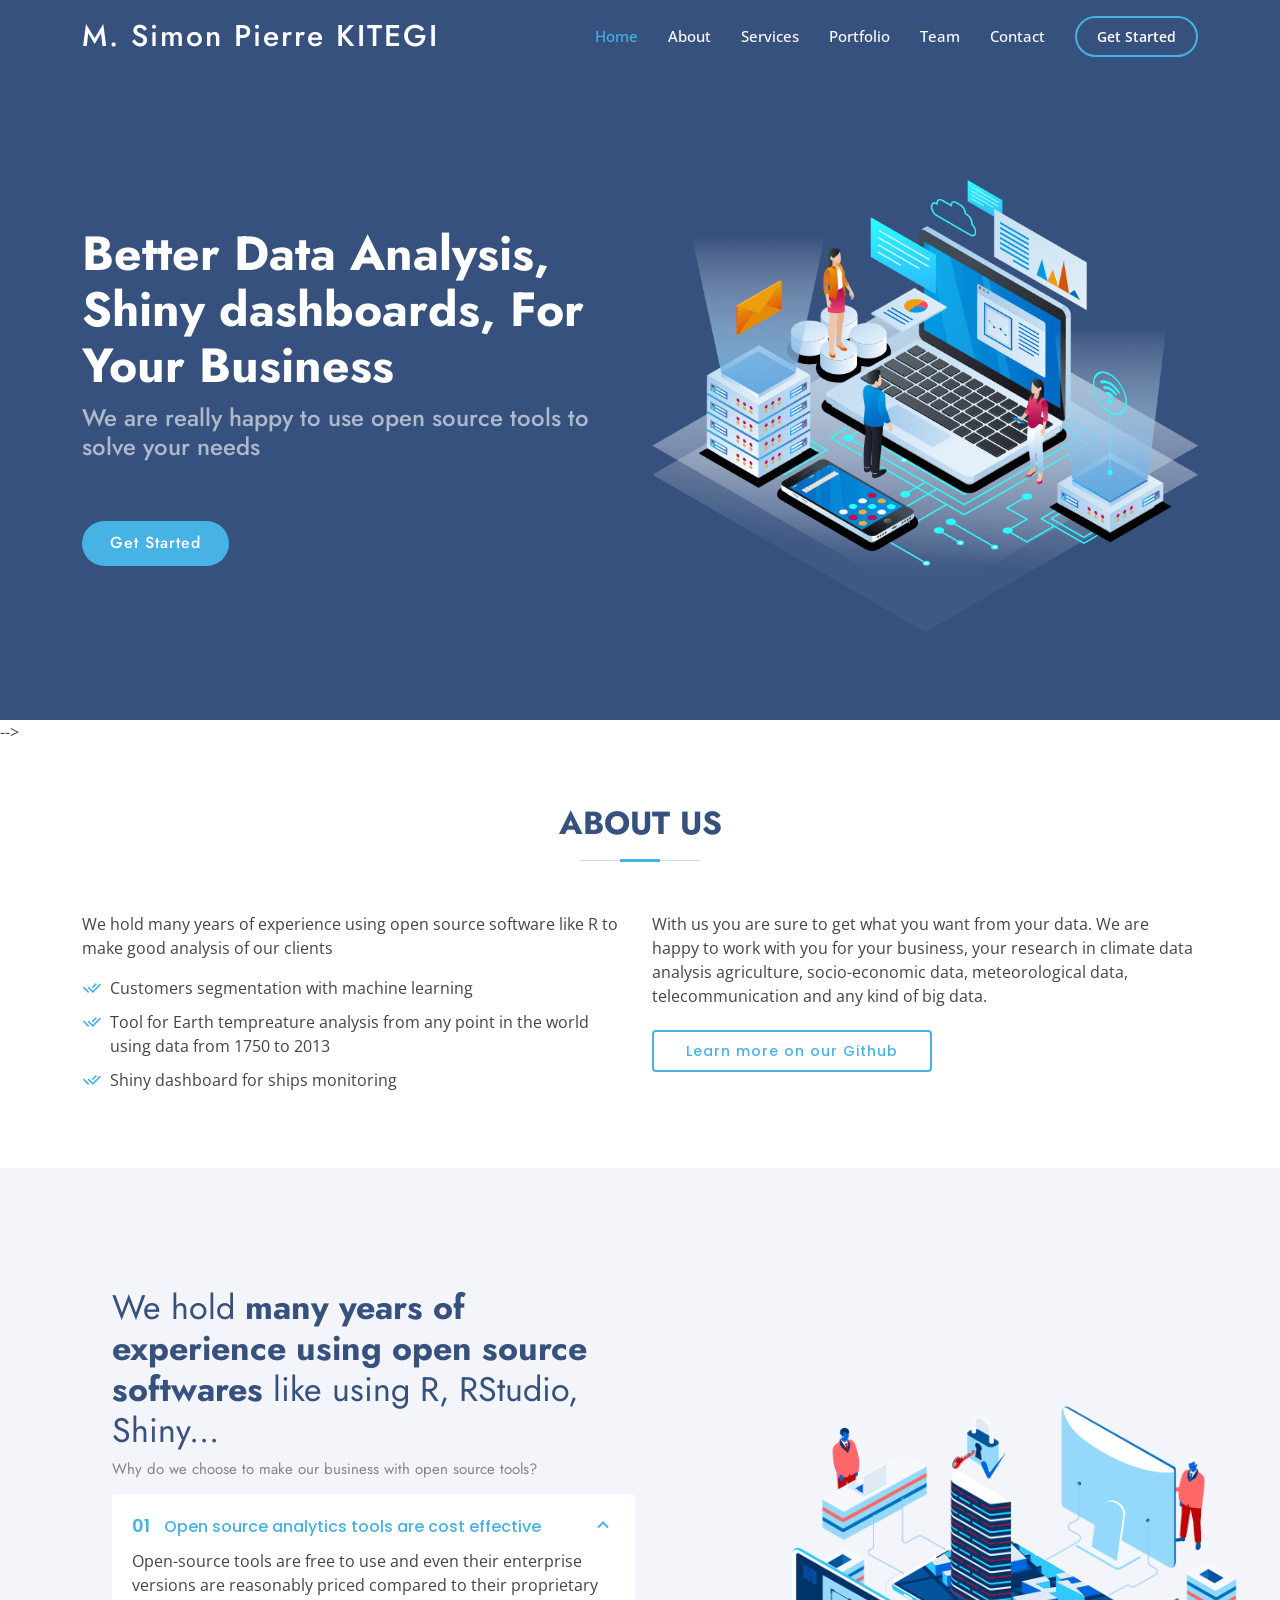
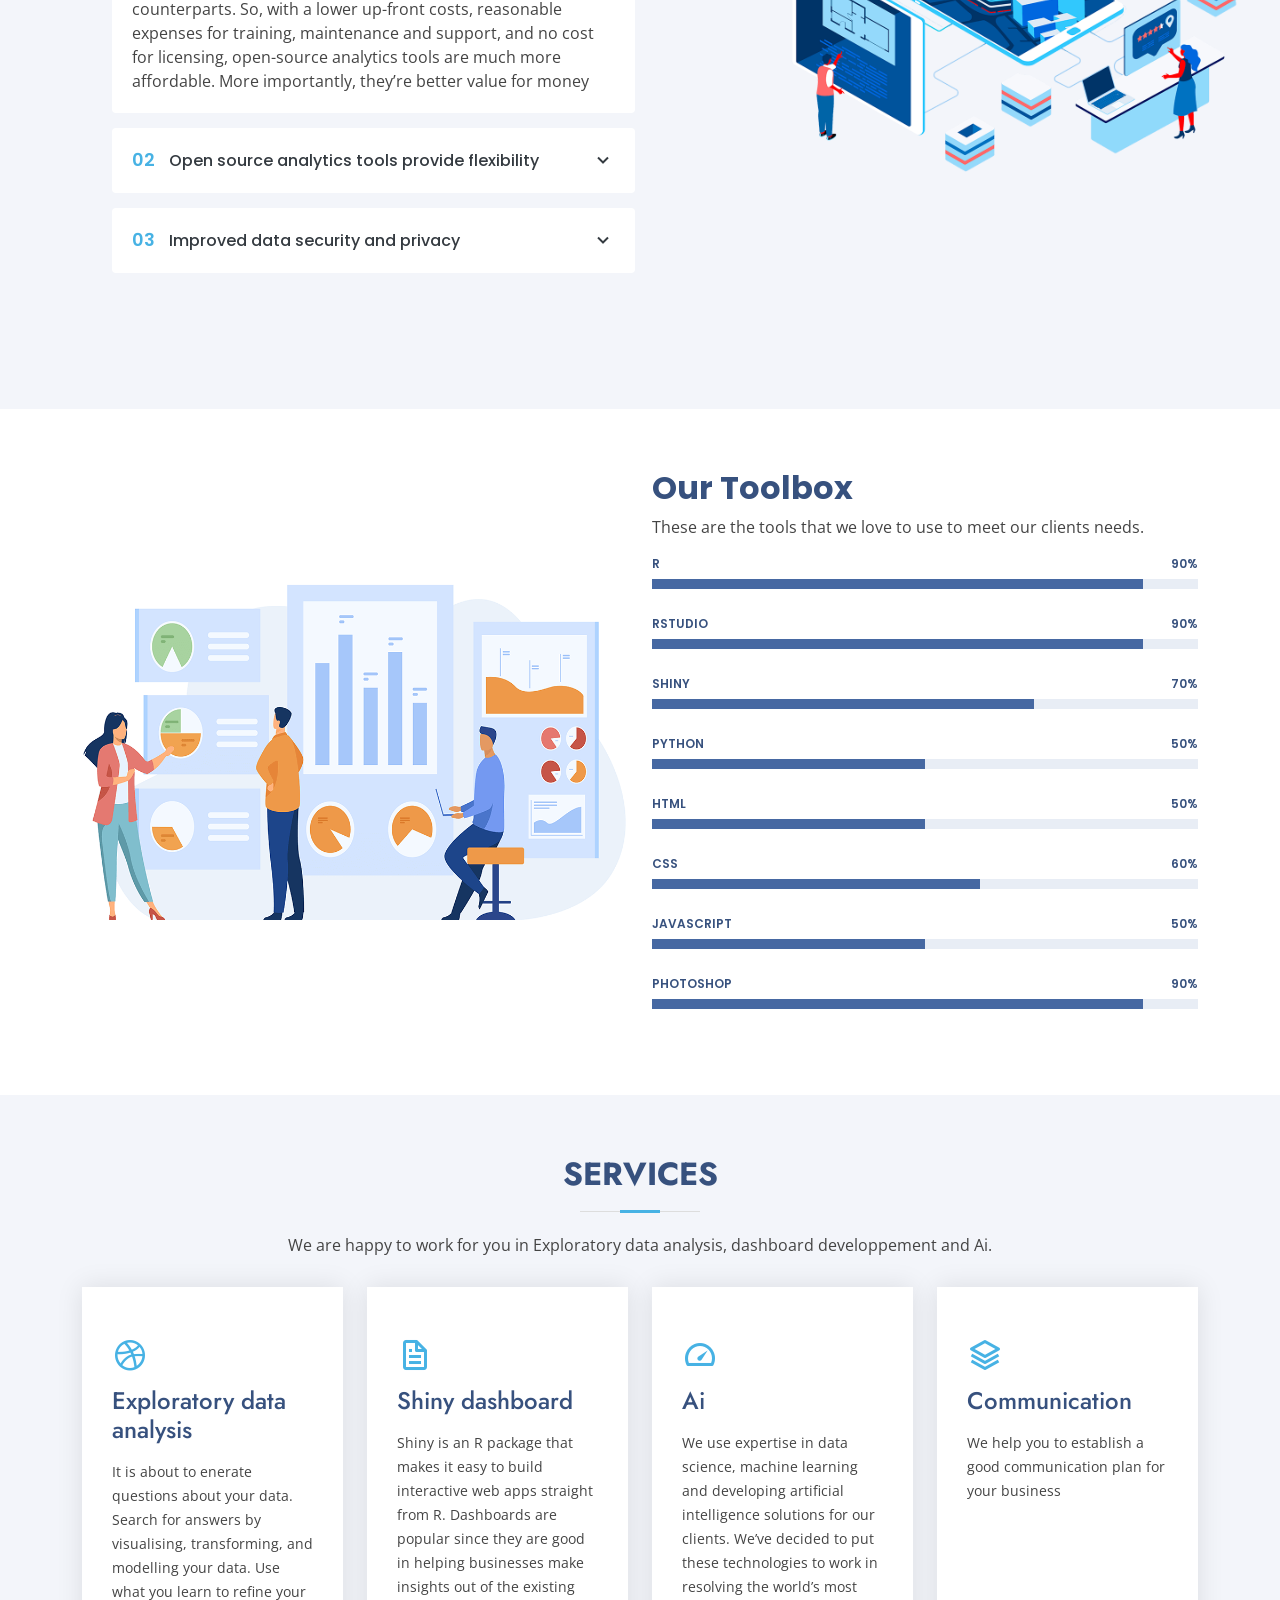
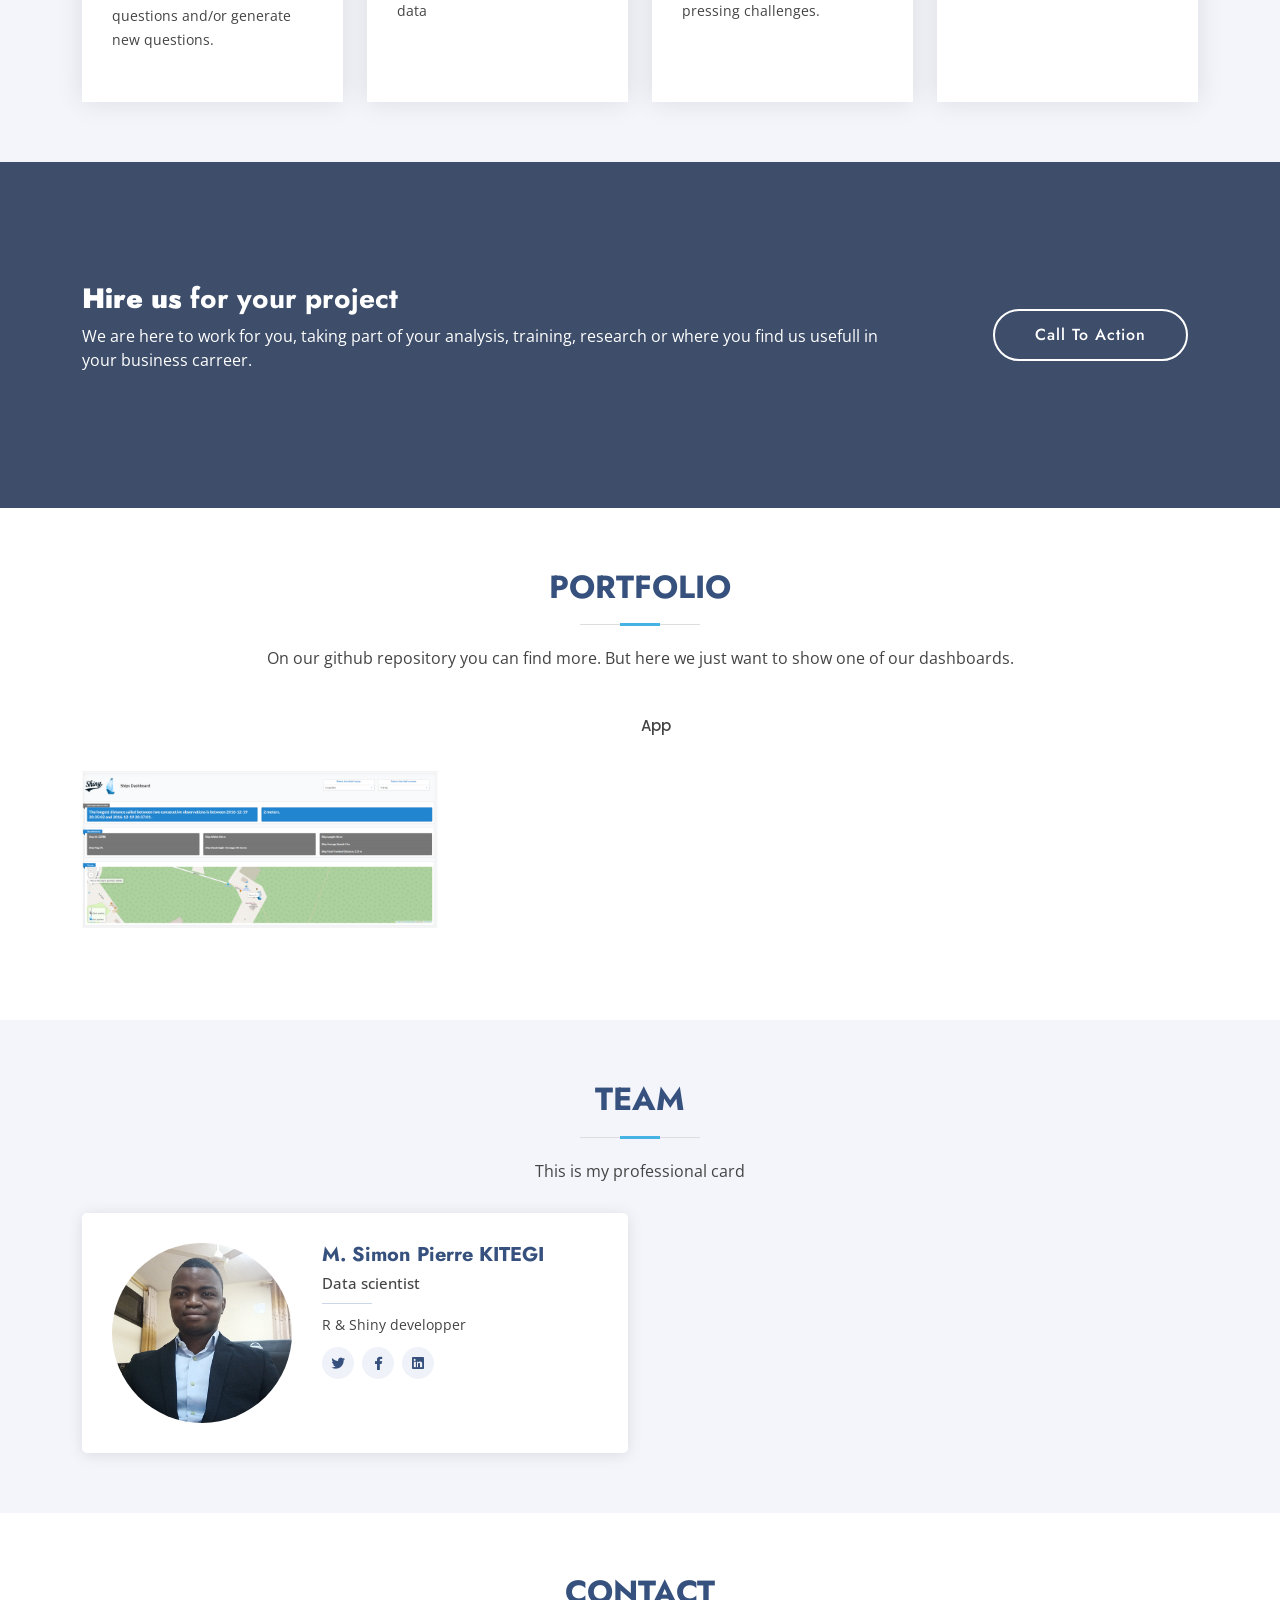
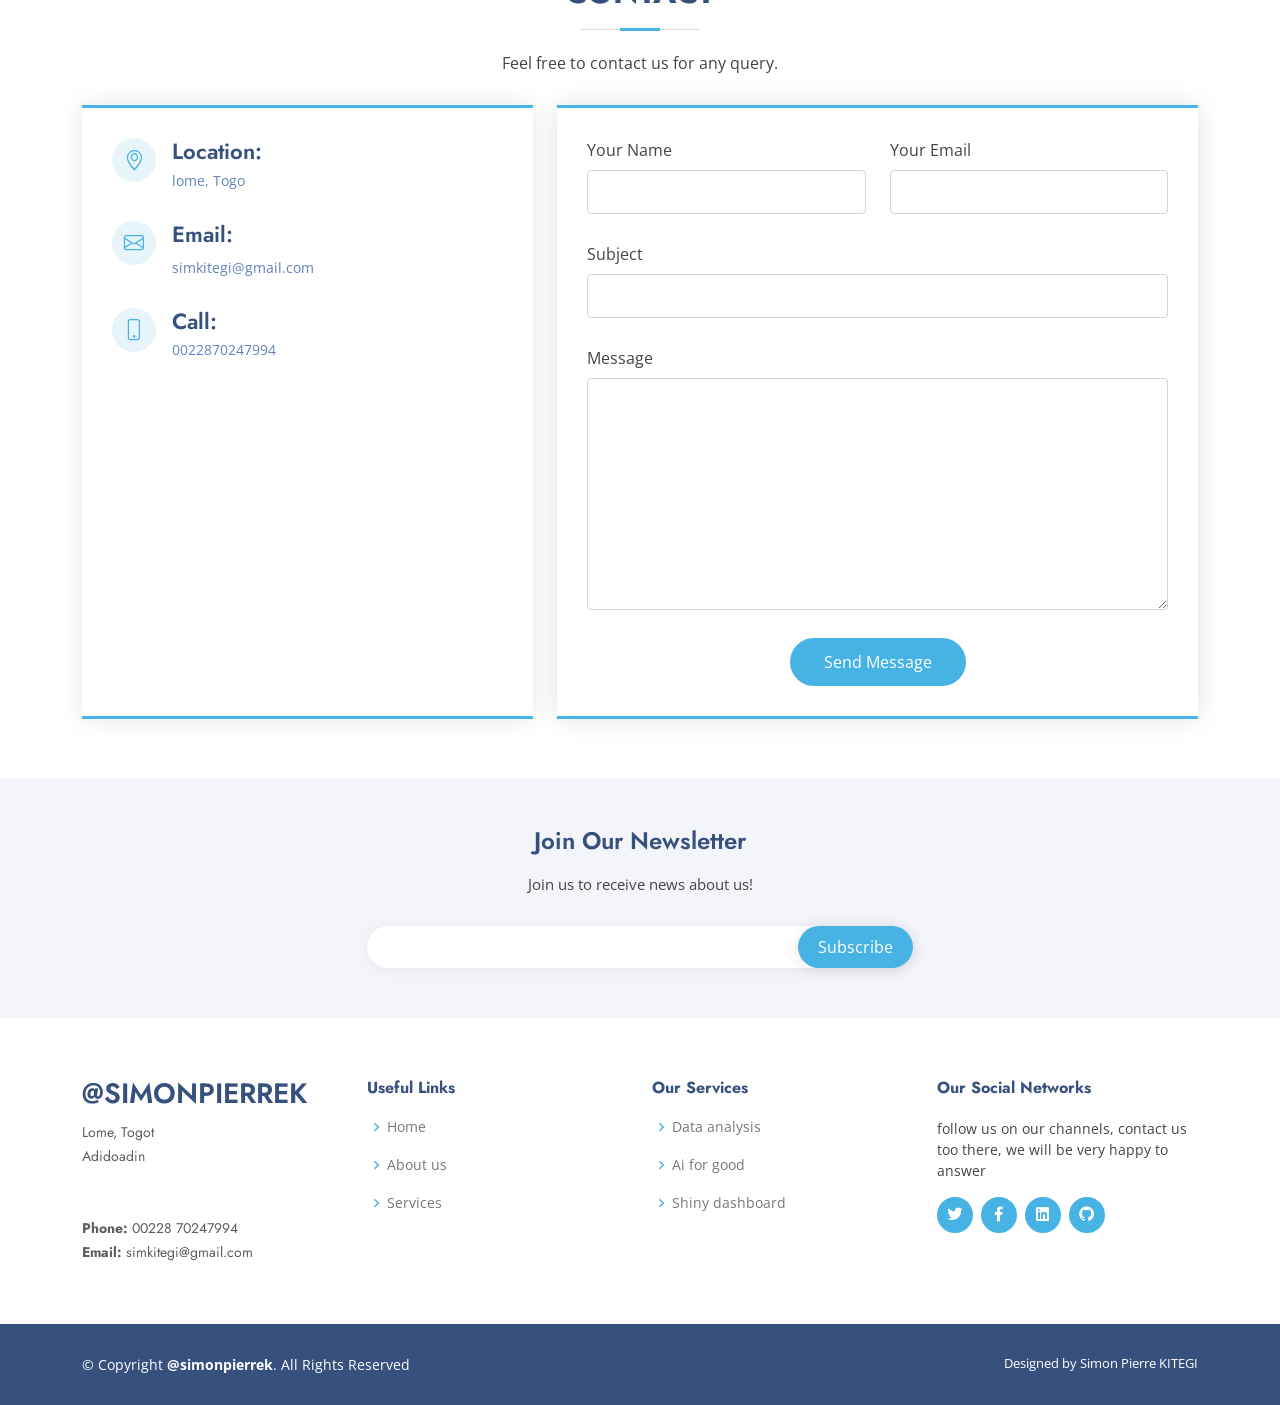
==== index.html @ c923387b "Update index.html" ====
<!DOCTYPE html>
<html lang="en">

<head>
  <meta charset="utf-8">
  <meta content="width=device-width, initial-scale=1.0" name="viewport">

  <title>@simonpierrek</title>
  <meta content="" name="description">
  <meta content="" name="keywords">

  <!-- Favicons -->
  <link href="https://www.google.com/url?sa=i&url=https%3A%2F%2Fcommons.wikimedia.org%2Fwiki%2FFile%3AR_logo.svg&psig=AOvVaw1Iugz6vOsjdqXBoEcLgkK2&ust=1613833823306000&source=images&cd=vfe&ved=0CAIQjRxqFwoTCOjAkdKd9u4CFQAAAAAdAAAAABAD" rel="icon">
  <link href="assets/img/apple-touch-icon.png" rel="apple-touch-icon">

  <!-- Google Fonts -->
  <link href="https://fonts.googleapis.com/css?family=Open+Sans:300,300i,400,400i,600,600i,700,700i|Jost:300,300i,400,400i,500,500i,600,600i,700,700i|Poppins:300,300i,400,400i,500,500i,600,600i,700,700i" rel="stylesheet">

  <!-- Vendor CSS Files -->
  <link href="assets/vendor/aos/aos.css" rel="stylesheet">
  <link href="assets/vendor/bootstrap/css/bootstrap.min.css" rel="stylesheet">
  <link href="assets/vendor/bootstrap-icons/bootstrap-icons.css" rel="stylesheet">
  <link href="assets/vendor/boxicons/css/boxicons.min.css" rel="stylesheet">
  <link href="assets/vendor/glightbox/css/glightbox.min.css" rel="stylesheet">
  <link href="assets/vendor/remixicon/remixicon.css" rel="stylesheet">
  <link href="assets/vendor/swiper/swiper-bundle.min.css" rel="stylesheet">

  <!-- Template Main CSS File -->
  <link href="assets/css/style.css" rel="stylesheet">

  <!-- =======================================================
  * Template Name: Arsha - v4.0.1
  * Template URL: https://bootstrapmade.com/arsha-free-bootstrap-html-template-corporate/
  * Author: BootstrapMade.com
  * License: https://bootstrapmade.com/license/
  ======================================================== -->
</head>

<body>

  <!-- ======= Header ======= -->
  <header id="header" class="fixed-top ">
    <div class="container d-flex align-items-center">

      <h1 class="logo me-auto"><a href="index.html">M. Simon Pierre KITEGI</a></h1>
      <!-- Uncomment below if you prefer to use an image logo -->
      <!-- <a href="index.html" class="logo me-auto"><img src="assets/img/logo.png" alt="" class="img-fluid"></a>-->

      <nav id="navbar" class="navbar">
        <ul>
          <li><a class="nav-link scrollto active" href="#hero">Home</a></li>
          <li><a class="nav-link scrollto" href="#about">About</a></li>
          <li><a class="nav-link scrollto" href="#services">Services</a></li>
          <li><a class="nav-link   scrollto" href="#portfolio">Portfolio</a></li>
          <li><a class="nav-link scrollto" href="#team">Team</a></li>
         <!-- <li class="dropdown"><a href="#"><span>Drop Down</span> <i class="bi bi-chevron-down"></i></a>
            <ul>
              <li><a href="#">Drop Down 1</a></li>
              <li class="dropdown"><a href="#"><span>Deep Drop Down</span> <i class="bi bi-chevron-right"></i></a>
                <ul>
                  <li><a href="#">Deep Drop Down 1</a></li>
                  <li><a href="#">Deep Drop Down 2</a></li>
                  <li><a href="#">Deep Drop Down 3</a></li>
                  <li><a href="#">Deep Drop Down 4</a></li>
                  <li><a href="#">Deep Drop Down 5</a></li>
                </ul>
              </li>
              <li><a href="#">Drop Down 2</a></li>
              <li><a href="#">Drop Down 3</a></li>
              <li><a href="#">Drop Down 4</a></li>
            </ul>
          </li> -->
          <li><a class="nav-link scrollto" href="#contact">Contact</a></li>
          <li><a class="getstarted scrollto" href="#about">Get Started</a></li>
        </ul>
        <i class="bi bi-list mobile-nav-toggle"></i>
      </nav><!-- .navbar -->

    </div>
  </header><!-- End Header -->

  <!-- ======= Hero Section ======= -->
  <section id="hero" class="d-flex align-items-center">

    <div class="container">
      <div class="row">
        <div class="col-lg-6 d-flex flex-column justify-content-center pt-4 pt-lg-0 order-2 order-lg-1" data-aos="fade-up" data-aos-delay="200">
          <h1>Better Data Analysis, Shiny dashboards, For Your Business</h1>
          <h2>We are really happy to use open source tools to solve your needs</h2>
          <div class="d-flex justify-content-center justify-content-lg-start">
            <a href="#about" class="btn-get-started scrollto">Get Started</a>
          </div>
        </div>
        <div class="col-lg-6 order-1 order-lg-2 hero-img" data-aos="zoom-in" data-aos-delay="200">
          <img src="assets/img/hero-img.png" class="img-fluid animated" alt="">
        </div>
      </div>
    </div>

  </section><!-- End Hero -->

  <main id="main">

    <!-- ======= Cliens Section ======= -->
    <!--
    <section id="cliens" class="cliens section-bg">
      <div class="container">

        <div class="row" data-aos="zoom-in">

          <div class="col-lg-2 col-md-4 col-6 d-flex align-items-center justify-content-center">
            <img src="assets/img/clients/client-1.png" class="img-fluid" alt="">
          </div>

          <div class="col-lg-2 col-md-4 col-6 d-flex align-items-center justify-content-center">
            <img src="assets/img/clients/client-2.png" class="img-fluid" alt="">
          </div>

          <div class="col-lg-2 col-md-4 col-6 d-flex align-items-center justify-content-center">
            <img src="assets/img/clients/client-3.png" class="img-fluid" alt="">
          </div>

          <div class="col-lg-2 col-md-4 col-6 d-flex align-items-center justify-content-center">
            <img src="assets/img/clients/client-4.png" class="img-fluid" alt="">
          </div>

          <div class="col-lg-2 col-md-4 col-6 d-flex align-items-center justify-content-center">
            <img src="assets/img/clients/client-5.png" class="img-fluid" alt="">
          </div>

          <div class="col-lg-2 col-md-4 col-6 d-flex align-items-center justify-content-center">
            <img src="assets/img/clients/client-6.png" class="img-fluid" alt="">
          </div>

        </div>

      </div>
    </section> End Cliens Section -->
  -->
    <!-- ======= About Us Section ======= -->
    <section id="about" class="about">
      <div class="container" data-aos="fade-up">

        <div class="section-title">
          <h2>About Us</h2>
        </div>

        <div class="row content">
          <div class="col-lg-6">
            <p>
              We hold many years of experience using open source software like R to make good analysis of our clients
            </p>
            <ul>
              <li><i class="ri-check-double-line"></i> Customers segmentation with machine learning</li>
              <li><i class="ri-check-double-line"></i> Tool for Earth tempreature analysis from any point in the world using data from 1750 to 2013</li>
              <li><i class="ri-check-double-line"></i> Shiny dashboard for ships monitoring</li>
            </ul>
          </div>
          <div class="col-lg-6 pt-4 pt-lg-0">
            <p>
              With us you are sure to get what you want from your data. We are happy to work with you for your business, your research in climate data analysis
              agriculture, socio-economic data, meteorological data, telecommunication and any kind of big data.
            </p>
            <a href="ri-github-box-fill" class="btn-learn-more">Learn more on our Github</a>
          </div>
        </div>

      </div>
    </section><!-- End About Us Section -->

    <!-- ======= Why Us Section ======= -->
    <section id="why-us" class="why-us section-bg">
      <div class="container-fluid" data-aos="fade-up">

        <div class="row">

          <div class="col-lg-7 d-flex flex-column justify-content-center align-items-stretch  order-2 order-lg-1">

            <div class="content">
              <h3>We hold  <strong>many years of experience using open source softwares</strong> like using R, RStudio, Shiny... <h3>
              <p>
                Why do we choose to make our business with open source tools? 
              </p>
            </div>

            <div class="accordion-list">
              <ul>
                <li>
                  <a data-bs-toggle="collapse" class="collapse" data-bs-target="#accordion-list-1"><span>01</span> Open source analytics tools are cost effective <i class="bx bx-chevron-down icon-show"></i><i class="bx bx-chevron-up icon-close"></i></a>
                  <div id="accordion-list-1" class="collapse show" data-bs-parent=".accordion-list">
                    <p>
                      Open-source tools are free to use and even their enterprise versions are reasonably priced compared to their proprietary counterparts. So, with a lower up-front costs, reasonable expenses for training, maintenance and support, and no cost for licensing, open-source analytics tools are much more affordable.
                      More importantly, they’re better value for money
                    </p>
                  </div>
                </li>

                <li>
                  <a data-bs-toggle="collapse" data-bs-target="#accordion-list-2" class="collapsed"><span>02</span> Open source analytics tools provide flexibility <i class="bx bx-chevron-down icon-show"></i><i class="bx bx-chevron-up icon-close"></i></a>
                  <div id="accordion-list-2" class="collapse" data-bs-parent=".accordion-list">
                    <p>
                      With open-source software, you get complete flexibility: from the way you use your tools, how you combine to build your stack, and even how you use your data.
                      If your requirements change – which, let’s face it, they probably will – you can make the necessary changes without paying extra for customized solutions.
                    </p>
                  </div>
                </li>

                <li>
                  <a data-bs-toggle="collapse" data-bs-target="#accordion-list-3" class="collapsed"><span>03</span> Improved data security and privacy <i class="bx bx-chevron-down icon-show"></i><i class="bx bx-chevron-up icon-close"></i></a>
                  <div id="accordion-list-3" class="collapse" data-bs-parent=".accordion-list">
                    <p>
                      Privacy has become a talking point in many data-related discussions of late. This is thanks, in part, to data protection laws such as the GDPR and CCPA coming into force. High-profile data leaks have also kept the issue high on the agenda.
                      An open-source stack analytics running inside your cloud or on-prem environment gives complete control of your data. This lets you decide which data is to be used when, and how. It lets you dictate how third parties can access and use your data, if at all
                    </p>
                  </div>
                </li>

              </ul>
            </div>

          </div>

          <div class="col-lg-5 align-items-stretch order-1 order-lg-2 img" style='background-image: url("assets/img/why-us.png");' data-aos="zoom-in" data-aos-delay="150">&nbsp;</div>
        </div>

      </div>
    </section><!-- End Why Us Section -->

    <!-- ======= Skills Section ======= -->
    <section id="skills" class="skills">
      <div class="container" data-aos="fade-up">

        <div class="row">
          <div class="col-lg-6 d-flex align-items-center" data-aos="fade-right" data-aos-delay="100">
            <img src="assets/img/skills.png" class="img-fluid" alt="">
          </div>
          <div class="col-lg-6 pt-4 pt-lg-0 content" data-aos="fade-left" data-aos-delay="100">
            <h3>Our Toolbox</h3>
            <p class="font-italic">
              These are the tools that we love to use to meet our clients needs.
            </p>

            <div class="skills-content">
              <div class="progress">
                <span class="skill">R<i class="val">90%</i></span>
                <div class="progress-bar-wrap">
                  <div class="progress-bar" role="progressbar" aria-valuenow="90" aria-valuemin="0" aria-valuemax="100"></div>
                </div>

              </div>
              <div class="progress">
                <span class="skill">RStudio <i class="val">90%</i></span>
                <div class="progress-bar-wrap">
                  <div class="progress-bar" role="progressbar" aria-valuenow="90" aria-valuemin="0" aria-valuemax="100"></div>
                </div>
              </div>

              <div class="progress">
                <span class="skill">Shiny <i class="val">70%</i></span>
                <div class="progress-bar-wrap">
                  <div class="progress-bar" role="progressbar" aria-valuenow="70" aria-valuemin="0" aria-valuemax="100"></div>
                </div>
              </div>

              <div class="progress">
                <span class="skill">Python <i class="val">50%</i></span>
                <div class="progress-bar-wrap">
                  <div class="progress-bar" role="progressbar" aria-valuenow="50" aria-valuemin="0" aria-valuemax="100"></div>
                </div>

              </div>
              <div class="progress">
                <span class="skill">HTML <i class="val">50%</i></span>
                <div class="progress-bar-wrap">
                  <div class="progress-bar" role="progressbar" aria-valuenow="50" aria-valuemin="0" aria-valuemax="100"></div>
                </div>
              </div>

              <div class="progress">
                <span class="skill">CSS <i class="val">60%</i></span>
                <div class="progress-bar-wrap">
                  <div class="progress-bar" role="progressbar" aria-valuenow="60" aria-valuemin="0" aria-valuemax="100"></div>
                </div>
              </div>

              <div class="progress">
                <span class="skill">JavaScript <i class="val">50%</i></span>
                <div class="progress-bar-wrap">
                  <div class="progress-bar" role="progressbar" aria-valuenow="50" aria-valuemin="0" aria-valuemax="100"></div>
                </div>
              </div>

              <div class="progress">
                <span class="skill">Photoshop <i class="val">90%</i></span>
                <div class="progress-bar-wrap">
                  <div class="progress-bar" role="progressbar" aria-valuenow="90" aria-valuemin="0" aria-valuemax="100"></div>
                </div>
              </div>

            </div>

          </div>
        </div>

      </div>
    </section><!-- End Skills Section -->

    <!-- ======= Services Section ======= -->
    <section id="services" class="services section-bg">
      <div class="container" data-aos="fade-up">

        <div class="section-title">
          <h2>Services</h2>
          <p>We are happy to work for you in Exploratory data analysis, dashboard developpement and Ai.</p>
        </div>

        <div class="row">
          <div class="col-xl-3 col-md-6 d-flex align-items-stretch" data-aos="zoom-in" data-aos-delay="100">
            <div class="icon-box">
              <div class="icon"><i class="bx bxl-dribbble"></i></div>
              <h4><a href="">Exploratory data analysis</a></h4>
              <p>It is about to enerate questions about your data. Search for answers by visualising, transforming, and modelling your data.
                Use what you learn to refine your questions and/or generate new questions.</p>
            </div>
          </div>

          <div class="col-xl-3 col-md-6 d-flex align-items-stretch mt-4 mt-md-0" data-aos="zoom-in" data-aos-delay="200">
            <div class="icon-box">
              <div class="icon"><i class="bx bx-file"></i></div>
              <h4><a href="">Shiny dashboard</a></h4>
              <p>Shiny is an R package that makes it easy to build interactive web apps straight from R.
                 Dashboards are popular since they are good in helping businesses make insights out of the existing data</p>
            </div>
          </div>

          <div class="col-xl-3 col-md-6 d-flex align-items-stretch mt-4 mt-xl-0" data-aos="zoom-in" data-aos-delay="300">
            <div class="icon-box">
              <div class="icon"><i class="bx bx-tachometer"></i></div>
              <h4><a href="">Ai </a></h4>
              <p>We use expertise in data science, machine learning and developing artificial intelligence solutions for our clients. 
                We’ve decided to put these technologies to work in resolving the world’s most pressing challenges.</p>
            </div>
          </div>

          <div class="col-xl-3 col-md-6 d-flex align-items-stretch mt-4 mt-xl-0" data-aos="zoom-in" data-aos-delay="400">
            <div class="icon-box">
              <div class="icon"><i class="bx bx-layer"></i></div>
              <h4><a href="">Communication</a></h4>
              <p>We help you to establish a good communication plan for your business</p>
            </div>
          </div>

        </div>

      </div>
    </section><!-- End Services Section -->

    <!-- ======= Cta Section ======= -->
    <section id="cta" class="cta">
      <div class="container" data-aos="zoom-in">

        <div class="row">
          <div class="col-lg-9 text-center text-lg-start">
            <h3><strong>Hire us</strong> for your project</h3>
            <p> We are here to work for you, taking part of your analysis, training, research or where you find us usefull in your business carreer.</p>
          </div>
          <div class="col-lg-3 cta-btn-container text-center">
            <a class="cta-btn align-middle" href="#">Call To Action</a>
          </div>
        </div>

      </div>
    </section><!-- End Cta Section -->

    <!-- ======= Portfolio Section ======= -->
    <section id="portfolio" class="portfolio">
      <div class="container" data-aos="fade-up">

        <div class="section-title">
          <h2>Portfolio</h2>
          <p> On our github repository you can find more. But here we just want to show one of our dashboards.</p>
        </div>

        <ul id="portfolio-flters" class="d-flex justify-content-center" data-aos="fade-up" data-aos-delay="100">
          <li data-filter=".filter-app">App</li>
          
        </ul>

        <div class="row portfolio-container" data-aos="fade-up" data-aos-delay="200">

          <div class="col-lg-4 col-md-6 portfolio-item filter-app">
            <div class="portfolio-img"><img src="assets/img/portfolio/portfolio-1.jpg" class="img-fluid" alt=""></div>
            <div class="portfolio-info">
              <h4>App 1</h4>
              <p>App</p>
              <a href="assets/img/portfolio/portfolio-1.jpg" data-gallery="portfolioGallery" class="portfolio-lightbox preview-link" title="App 1"><i class="bx bx-plus"></i></a>
              <a href="https://simonpierre.shinyapps.io/ships-shiny-semantic/?_ga=2.260139661.1447245249.1610740159-896222859.1603716624" class="details-link" title="More Details"><i class="bx bx-link"></i></a>
            </div>
          </div>
          <!--
          <div class="col-lg-4 col-md-6 portfolio-item filter-web">
            <div class="portfolio-img"><img src="assets/img/portfolio/portfolio-2.jpg" class="img-fluid" alt=""></div>
            <div class="portfolio-info">
              <h4>Web 3</h4>
              <p>Web</p>
              <a href="assets/img/portfolio/portfolio-2.jpg" data-gallery="portfolioGallery" class="portfolio-lightbox preview-link" title="Web 3"><i class="bx bx-plus"></i></a>
              <a href="portfolio-details.html" class="details-link" title="More Details"><i class="bx bx-link"></i></a>
            </div>
          </div>

          <div class="col-lg-4 col-md-6 portfolio-item filter-app">
            <div class="portfolio-img"><img src="assets/img/portfolio/portfolio-3.jpg" class="img-fluid" alt=""></div>
            <div class="portfolio-info">
              <h4>App 2</h4>
              <p>App</p>
              <a href="assets/img/portfolio/portfolio-3.jpg" data-gallery="portfolioGallery" class="portfolio-lightbox preview-link" title="App 2"><i class="bx bx-plus"></i></a>
              <a href="portfolio-details.html" class="details-link" title="More Details"><i class="bx bx-link"></i></a>
            </div>
          </div> 

          <div class="col-lg-4 col-md-6 portfolio-item filter-card">
            <div class="portfolio-img"><img src="assets/img/portfolio/portfolio-4.jpg" class="img-fluid" alt=""></div>
            <div class="portfolio-info">
              <h4>Card 2</h4>
              <p>Card</p>
              <a href="assets/img/portfolio/portfolio-4.jpg" data-gallery="portfolioGallery" class="portfolio-lightbox preview-link" title="Card 2"><i class="bx bx-plus"></i></a>
              <a href="portfolio-details.html" class="details-link" title="More Details"><i class="bx bx-link"></i></a>
            </div>
          </div>

          <div class="col-lg-4 col-md-6 portfolio-item filter-web">
            <div class="portfolio-img"><img src="assets/img/portfolio/portfolio-5.jpg" class="img-fluid" alt=""></div>
            <div class="portfolio-info">
              <h4>Web 2</h4>
              <p>Web</p>
              <a href="assets/img/portfolio/portfolio-5.jpg" data-gallery="portfolioGallery" class="portfolio-lightbox preview-link" title="Web 2"><i class="bx bx-plus"></i></a>
              <a href="portfolio-details.html" class="details-link" title="More Details"><i class="bx bx-link"></i></a>
            </div>
          </div>

          <div class="col-lg-4 col-md-6 portfolio-item filter-app">
            <div class="portfolio-img"><img src="assets/img/portfolio/portfolio-6.jpg" class="img-fluid" alt=""></div>
            <div class="portfolio-info">
              <h4>App 3</h4>
              <p>App</p>
              <a href="assets/img/portfolio/portfolio-6.jpg" data-gallery="portfolioGallery" class="portfolio-lightbox preview-link" title="App 3"><i class="bx bx-plus"></i></a>
              <a href="portfolio-details.html" class="details-link" title="More Details"><i class="bx bx-link"></i></a>
            </div>
          </div> 

          <div class="col-lg-4 col-md-6 portfolio-item filter-card">
            <div class="portfolio-img"><img src="assets/img/portfolio/portfolio-7.jpg" class="img-fluid" alt=""></div>
            <div class="portfolio-info">
              <h4>Card 1</h4>
              <p>Card</p>
              <a href="assets/img/portfolio/portfolio-7.jpg" data-gallery="portfolioGallery" class="portfolio-lightbox preview-link" title="Card 1"><i class="bx bx-plus"></i></a>
              <a href="portfolio-details.html" class="details-link" title="More Details"><i class="bx bx-link"></i></a>
            </div>
          </div>

          <div class="col-lg-4 col-md-6 portfolio-item filter-card">
            <div class="portfolio-img"><img src="assets/img/portfolio/portfolio-8.jpg" class="img-fluid" alt=""></div>
            <div class="portfolio-info">
              <h4>Card 3</h4>
              <p>Card</p>
              <a href="assets/img/portfolio/portfolio-8.jpg" data-gallery="portfolioGallery" class="portfolio-lightbox preview-link" title="Card 3"><i class="bx bx-plus"></i></a>
              <a href="portfolio-details.html" class="details-link" title="More Details"><i class="bx bx-link"></i></a>
            </div>
          </div>

          <div class="col-lg-4 col-md-6 portfolio-item filter-web">
            <div class="portfolio-img"><img src="assets/img/portfolio/portfolio-9.jpg" class="img-fluid" alt=""></div>
            <div class="portfolio-info">
              <h4>Web 3</h4>
              <p>Web</p>
              <a href="assets/img/portfolio/portfolio-9.jpg" data-gallery="portfolioGallery" class="portfolio-lightbox preview-link" title="Web 3"><i class="bx bx-plus"></i></a>
              <a href="portfolio-details.html" class="details-link" title="More Details"><i class="bx bx-link"></i></a>
            </div>
          </div>

        </div> -->

      </div> 
    </section><!-- End Portfolio Section -->

    <!-- ======= Team Section ======= -->
    <section id="team" class="team section-bg">
      <div class="container" data-aos="fade-up">

        <div class="section-title">
          <h2>Team</h2>
          <p>This is my professional card</p>
        </div>

        <div class="row">

          <div class="col-lg-6">
            <div class="member d-flex align-items-start" data-aos="zoom-in" data-aos-delay="100">
              <div class="pic"><img src="assets/img/team/team-1.jpg" class="img-fluid" alt=""></div>
              <div class="member-info">
                <h4>M. Simon Pierre KITEGI</h4>
                <span>Data scientist</span>
                <p>R & Shiny developper</p>
                <div class="social">
                  <a href="https://twitter.com/SimonPierreK" target="_blank"> <i class="ri-twitter-fill"></i></a>
                  <a href="https://www.facebook.com/kitegimsp" target="_blank"><i class="ri-facebook-fill"></i></a>
                  <!--<a href=""><i class="ri-instagram-fill"></i></a> -->
                  <a href="www.linkedin.com/in/kitegi-simon-pierre" target="_blank"> <i class="ri-linkedin-box-fill"></i> </a>
                </div>
              </div>
            </div>
          </div>
<!--
          <div class="col-lg-6 mt-4 mt-lg-0">
            <div class="member d-flex align-items-start" data-aos="zoom-in" data-aos-delay="200">
              <div class="pic"><img src="assets/img/team/team-2.jpg" class="img-fluid" alt=""></div>
              <div class="member-info">
                <h4>Sarah Jhonson</h4>
                <span>Product Manager</span>
                <p>Aut maiores voluptates amet et quis praesentium qui senda para</p>
                <div class="social">
                  <a href=""><i class="ri-twitter-fill"></i></a>
                  <a href=""><i class="ri-facebook-fill"></i></a>
                  <a href=""><i class="ri-instagram-fill"></i></a>
                  <a href=""> <i class="ri-linkedin-box-fill"></i> </a>
                </div>
              </div>
            </div>
          </div>

          <div class="col-lg-6 mt-4">
            <div class="member d-flex align-items-start" data-aos="zoom-in" data-aos-delay="300">
              <div class="pic"><img src="assets/img/team/team-3.jpg" class="img-fluid" alt=""></div>
              <div class="member-info">
                <h4>William Anderson</h4>
                <span>CTO</span>
                <p>Quisquam facilis cum velit laborum corrupti fuga rerum quia</p>
                <div class="social">
                  <a href=""><i class="ri-twitter-fill"></i></a>
                  <a href=""><i class="ri-facebook-fill"></i></a>
                  <a href=""><i class="ri-instagram-fill"></i></a>
                  <a href=""> <i class="ri-linkedin-box-fill"></i> </a>
                </div>
              </div>
            </div>
          </div>

          <div class="col-lg-6 mt-4">
            <div class="member d-flex align-items-start" data-aos="zoom-in" data-aos-delay="400">
              <div class="pic"><img src="assets/img/team/team-4.jpg" class="img-fluid" alt=""></div>
              <div class="member-info">
                <h4>Amanda Jepson</h4>
                <span>Accountant</span>
                <p>Dolorum tempora officiis odit laborum officiis et et accusamus</p>
                <div class="social">
                  <a href=""><i class="ri-twitter-fill"></i></a>
                  <a href=""><i class="ri-facebook-fill"></i></a>
                  <a href=""><i class="ri-instagram-fill"></i></a>
                  <a href=""> <i class="ri-linkedin-box-fill"></i> </a>
                </div>
              </div>
            </div>
          </div>

        </div>
-->
      </div>
    </section><!-- End Team Section -->

    <!-- ======= Pricing Section ======= -->
    <!--
    <section id="pricing" class="pricing">
      <div class="container" data-aos="fade-up">

        <div class="section-title">
          <h2>Pricing</h2>
          <p>Magnam dolores commodi suscipit. Necessitatibus eius consequatur ex aliquid fuga eum quidem. Sit sint consectetur velit. Quisquam quos quisquam cupiditate. Et nemo qui impedit suscipit alias ea. Quia fugiat sit in iste officiis commodi quidem hic quas.</p>
        </div>

        <div class="row">

          <div class="col-lg-4" data-aos="fade-up" data-aos-delay="100">
            <div class="box">
              <h3>Free Plan</h3>
              <h4><sup>$</sup>0<span>per month</span></h4>
              <ul>
                <li><i class="bx bx-check"></i> Quam adipiscing vitae proin</li>
                <li><i class="bx bx-check"></i> Nec feugiat nisl pretium</li>
                <li><i class="bx bx-check"></i> Nulla at volutpat diam uteera</li>
                <li class="na"><i class="bx bx-x"></i> <span>Pharetra massa massa ultricies</span></li>
                <li class="na"><i class="bx bx-x"></i> <span>Massa ultricies mi quis hendrerit</span></li>
              </ul>
              <a href="#" class="buy-btn">Get Started</a>
            </div>
          </div>

          <div class="col-lg-4 mt-4 mt-lg-0" data-aos="fade-up" data-aos-delay="200">
            <div class="box featured">
              <h3>Business Plan</h3>
              <h4><sup>$</sup>29<span>per month</span></h4>
              <ul>
                <li><i class="bx bx-check"></i> Quam adipiscing vitae proin</li>
                <li><i class="bx bx-check"></i> Nec feugiat nisl pretium</li>
                <li><i class="bx bx-check"></i> Nulla at volutpat diam uteera</li>
                <li><i class="bx bx-check"></i> Pharetra massa massa ultricies</li>
                <li><i class="bx bx-check"></i> Massa ultricies mi quis hendrerit</li>
              </ul>
              <a href="#" class="buy-btn">Get Started</a>
            </div>
          </div>

          <div class="col-lg-4 mt-4 mt-lg-0" data-aos="fade-up" data-aos-delay="300">
            <div class="box">
              <h3>Developer Plan</h3>
              <h4><sup>$</sup>49<span>per month</span></h4>
              <ul>
                <li><i class="bx bx-check"></i> Quam adipiscing vitae proin</li>
                <li><i class="bx bx-check"></i> Nec feugiat nisl pretium</li>
                <li><i class="bx bx-check"></i> Nulla at volutpat diam uteera</li>
                <li><i class="bx bx-check"></i> Pharetra massa massa ultricies</li>
                <li><i class="bx bx-check"></i> Massa ultricies mi quis hendrerit</li>
              </ul>
              <a href="#" class="buy-btn">Get Started</a>
            </div>
          </div>

        </div>

      </div> -->
    </section><!-- End Pricing Section -->

    <!-- ======= Frequently Asked Questions Section ======= -->
    <!--
    <section id="faq" class="faq section-bg">
      <div class="container" data-aos="fade-up">

        <div class="section-title">
          <h2>Frequently Asked Questions</h2>
          <p>Magnam dolores commodi suscipit. Necessitatibus eius consequatur ex aliquid fuga eum quidem. Sit sint consectetur velit. Quisquam quos quisquam cupiditate. Et nemo qui impedit suscipit alias ea. Quia fugiat sit in iste officiis commodi quidem hic quas.</p>
        </div>

        <div class="faq-list">
          <ul>
            <li data-aos="fade-up" data-aos-delay="100">
              <i class="bx bx-help-circle icon-help"></i> <a data-bs-toggle="collapse" class="collapse" data-bs-target="#faq-list-1">Non consectetur a erat nam at lectus urna duis? <i class="bx bx-chevron-down icon-show"></i><i class="bx bx-chevron-up icon-close"></i></a>
              <div id="faq-list-1" class="collapse show" data-bs-parent=".faq-list">
                <p>
                  Feugiat pretium nibh ipsum consequat. Tempus iaculis urna id volutpat lacus laoreet non curabitur gravida. Venenatis lectus magna fringilla urna porttitor rhoncus dolor purus non.
                </p>
              </div>
            </li>

            <li data-aos="fade-up" data-aos-delay="200">
              <i class="bx bx-help-circle icon-help"></i> <a data-bs-toggle="collapse" data-bs-target="#faq-list-2" class="collapsed">Feugiat scelerisque varius morbi enim nunc? <i class="bx bx-chevron-down icon-show"></i><i class="bx bx-chevron-up icon-close"></i></a>
              <div id="faq-list-2" class="collapse" data-bs-parent=".faq-list">
                <p>
                  Dolor sit amet consectetur adipiscing elit pellentesque habitant morbi. Id interdum velit laoreet id donec ultrices. Fringilla phasellus faucibus scelerisque eleifend donec pretium. Est pellentesque elit ullamcorper dignissim. Mauris ultrices eros in cursus turpis massa tincidunt dui.
                </p>
              </div>
            </li>

            <li data-aos="fade-up" data-aos-delay="300">
              <i class="bx bx-help-circle icon-help"></i> <a data-bs-toggle="collapse" data-bs-target="#faq-list-3" class="collapsed">Dolor sit amet consectetur adipiscing elit? <i class="bx bx-chevron-down icon-show"></i><i class="bx bx-chevron-up icon-close"></i></a>
              <div id="faq-list-3" class="collapse" data-bs-parent=".faq-list">
                <p>
                  Eleifend mi in nulla posuere sollicitudin aliquam ultrices sagittis orci. Faucibus pulvinar elementum integer enim. Sem nulla pharetra diam sit amet nisl suscipit. Rutrum tellus pellentesque eu tincidunt. Lectus urna duis convallis convallis tellus. Urna molestie at elementum eu facilisis sed odio morbi quis
                </p>
              </div>
            </li>

            <li data-aos="fade-up" data-aos-delay="400">
              <i class="bx bx-help-circle icon-help"></i> <a data-bs-toggle="collapse" data-bs-target="#faq-list-4" class="collapsed">Tempus quam pellentesque nec nam aliquam sem et tortor consequat? <i class="bx bx-chevron-down icon-show"></i><i class="bx bx-chevron-up icon-close"></i></a>
              <div id="faq-list-4" class="collapse" data-bs-parent=".faq-list">
                <p>
                  Molestie a iaculis at erat pellentesque adipiscing commodo. Dignissim suspendisse in est ante in. Nunc vel risus commodo viverra maecenas accumsan. Sit amet nisl suscipit adipiscing bibendum est. Purus gravida quis blandit turpis cursus in.
                </p>
              </div>
            </li>

            <li data-aos="fade-up" data-aos-delay="500">
              <i class="bx bx-help-circle icon-help"></i> <a data-bs-toggle="collapse" data-bs-target="#faq-list-5" class="collapsed">Tortor vitae purus faucibus ornare. Varius vel pharetra vel turpis nunc eget lorem dolor? <i class="bx bx-chevron-down icon-show"></i><i class="bx bx-chevron-up icon-close"></i></a>
              <div id="faq-list-5" class="collapse" data-bs-parent=".faq-list">
                <p>
                  Laoreet sit amet cursus sit amet dictum sit amet justo. Mauris vitae ultricies leo integer malesuada nunc vel. Tincidunt eget nullam non nisi est sit amet. Turpis nunc eget lorem dolor sed. Ut venenatis tellus in metus vulputate eu scelerisque.
                </p>
              </div>
            </li>

          </ul>
        </div>

      </div> -->
    </section><!-- End Frequently Asked Questions Section -->

    <!-- ======= Contact Section ======= -->
    <section id="contact" class="contact">
      <div class="container" data-aos="fade-up">

        <div class="section-title">
          <h2>Contact</h2>
          <p>Feel free to contact us for any query.</p>
        </div>

        <div class="row">

          <div class="col-lg-5 d-flex align-items-stretch">
            <div class="info">
              <div class="address">
                <i class="bi bi-geo-alt"></i>
                <h4>Location:</h4>
                <p>lome, Togo</p>
              </div>

              <div class="email">
                <i class="bi bi-envelope"></i>
                <h4>Email:</h4>
                <p>simkitegi@gmail.com</p>
              </div>

              <div class="phone">
                <i class="bi bi-phone"></i>
                <h4>Call:</h4>
                <p>0022870247994</p>
              </div>

              <iframe src="" frameborder="0" style="border:0; width: 100%; height: 290px;" allowfullscreen></iframe>
            </div>

          </div>

          <div class="col-lg-7 mt-5 mt-lg-0 d-flex align-items-stretch">
            <form action="forms/contact.php" method="post" role="form" class="php-email-form">
              <div class="row">
                <div class="form-group col-md-6">
                  <label for="name">Your Name</label>
                  <input type="text" name="name" class="form-control" id="name" required>
                </div>
                <div class="form-group col-md-6">
                  <label for="name">Your Email</label>
                  <input type="email" class="form-control" name="email" id="email" required>
                </div>
              </div>
              <div class="form-group">
                <label for="name">Subject</label>
                <input type="text" class="form-control" name="subject" id="subject" required>
              </div>
              <div class="form-group">
                <label for="name">Message</label>
                <textarea class="form-control" name="message" rows="10" required></textarea>
              </div>
              <div class="my-3">
                <div class="loading">Loading</div>
                <div class="error-message"></div>
                <div class="sent-message">Your message has been sent. Thank you!</div>
              </div>
              <div class="text-center"><button type="submit">Send Message</button></div>
            </form>
          </div>

        </div>

      </div>
    </section><!-- End Contact Section -->

  </main><!-- End #main -->

  <!-- ======= Footer ======= -->
  <footer id="footer">

    <div class="footer-newsletter">
      <div class="container">
        <div class="row justify-content-center">
          <div class="col-lg-6">
            <h4>Join Our Newsletter</h4>
            <p>Join us to receive news about us!</p>
            <form action="" method="post">
              <input type="email" name="email"><input type="submit" value="Subscribe">
            </form>
          </div>
        </div>
      </div>
    </div>

    <div class="footer-top">
      <div class="container">
        <div class="row">

          <div class="col-lg-3 col-md-6 footer-contact">
            <h3>@simonpierrek</h3>
            <p>
              Lome, Togot <br>
              Adidoadin<br>
              <br><br>
              <strong>Phone:</strong> 00228 70247994<br>
              <strong>Email:</strong> simkitegi@gmail.com<br>
            </p>
          </div>

          <div class="col-lg-3 col-md-6 footer-links">
            <h4>Useful Links</h4>
            <ul>
              <li><i class="bx bx-chevron-right"></i> <a href="#">Home</a></li>
              <li><i class="bx bx-chevron-right"></i> <a href="#">About us</a></li>
              <li><i class="bx bx-chevron-right"></i> <a href="#">Services</a></li>
             <!-- <li><i class="bx bx-chevron-right"></i> <a href="#">Terms of service</a></li>
              <li><i class="bx bx-chevron-right"></i> <a href="#">Privacy policy</a></li> -->
            </ul>
          </div>

          <div class="col-lg-3 col-md-6 footer-links">
            <h4>Our Services</h4>
            <ul>
              <li><i class="bx bx-chevron-right"></i> <a href="#">Data analysis</a></li>
              <li><i class="bx bx-chevron-right"></i> <a href="#">Ai for good</a></li>
              <li><i class="bx bx-chevron-right"></i> <a href="#">Shiny dashboard</a></li>
            </ul>
          </div>

          <div class="col-lg-3 col-md-6 footer-links">
            <h4>Our Social Networks</h4>
            <p>follow us on our channels, contact us too there, we will be very happy to answer</p>
            <div class="social-links mt-3">
              <a href="https://twitter.com/SimonPierreK" target="_blank"> <i class="ri-twitter-fill"></i></a>
              <a href="https://www.facebook.com/kitegimsp" target="_blank"><i class="ri-facebook-fill"></i></a>
                  <!--<a href=""><i class="ri-instagram-fill"></i></a> -->
              <a href="www.linkedin.com/in/kitegi-simon-pierre" target="_blank"> <i class="ri-linkedin-box-fill"></i> </a>
              <a href="https://github.com/simonpierrek" target="_blank"> <i class="ri-github-fill"></i> </a>
            </div>
          </div>

        </div>
      </div>
    </div>

    <div class="container footer-bottom clearfix">
      <div class="copyright">
        &copy; Copyright <strong><span>@simonpierrek</span></strong>. All Rights Reserved
      </div>
      <div class="credits">
        <!-- All the links in the footer should remain intact. -->
        <!-- You can delete the links only if you purchased the pro version. -->
        <!-- Licensing information: https://bootstrapmade.com/license/ -->
        <!-- Purchase the pro version with working PHP/AJAX contact form: https://bootstrapmade.com/arsha-free-bootstrap-html-template-corporate/ -->
        Designed by Simon Pierre KITEGI</a>
      </div>
    </div>
  </footer><!-- End Footer -->

  <div id="preloader"></div>
  <a href="#" class="back-to-top d-flex align-items-center justify-content-center"><i class="bi bi-arrow-up-short"></i></a>

  <!-- Vendor JS Files -->
  <script src="assets/vendor/aos/aos.js"></script>
  <script src="assets/vendor/bootstrap/js/bootstrap.bundle.min.js"></script>
  <script src="assets/vendor/glightbox/js/glightbox.min.js"></script>
  <script src="assets/vendor/isotope-layout/isotope.pkgd.min.js"></script>
  <script src="assets/vendor/php-email-form/validate.js"></script>
  <script src="assets/vendor/swiper/swiper-bundle.min.js"></script>
  <script src="assets/vendor/waypoints/noframework.waypoints.js"></script>

  <!-- Template Main JS File -->
  <script src="assets/js/main.js"></script>

</body>

</html>
---- assets/css/style.css ----
/**
* Template Name: Arsha - v4.0.1
* Template URL: https://bootstrapmade.com/arsha-free-bootstrap-html-template-corporate/
* Author: BootstrapMade.com
* License: https://bootstrapmade.com/license/
*/

/*--------------------------------------------------------------
# General
--------------------------------------------------------------*/
body {
  font-family: "Open Sans", sans-serif;
  color: #444444;
}

a {
  color: #47b2e4;
  text-decoration: none;
}

a:hover {
  color: #73c5eb;
  text-decoration: none;
}

h1, h2, h3, h4, h5, h6 {
  font-family: "Jost", sans-serif;
}

/*--------------------------------------------------------------
# Preloader
--------------------------------------------------------------*/
#preloader {
  position: fixed;
  top: 0;
  left: 0;
  right: 0;
  bottom: 0;
  z-index: 9999;
  overflow: hidden;
  background: #37517e;
}

#preloader:before {
  content: "";
  position: fixed;
  top: calc(50% - 30px);
  left: calc(50% - 30px);
  border: 6px solid #37517e;
  border-top-color: #fff;
  border-bottom-color: #fff;
  border-radius: 50%;
  width: 60px;
  height: 60px;
  -webkit-animation: animate-preloader 1s linear infinite;
  animation: animate-preloader 1s linear infinite;
}

@-webkit-keyframes animate-preloader {
  0% {
    transform: rotate(0deg);
  }
  100% {
    transform: rotate(360deg);
  }
}

@keyframes animate-preloader {
  0% {
    transform: rotate(0deg);
  }
  100% {
    transform: rotate(360deg);
  }
}

/*--------------------------------------------------------------
# Back to top button
--------------------------------------------------------------*/
.back-to-top {
  position: fixed;
  visibility: hidden;
  opacity: 0;
  right: 15px;
  bottom: 15px;
  z-index: 996;
  background: #47b2e4;
  width: 40px;
  height: 40px;
  border-radius: 50px;
  transition: all 0.4s;
}

.back-to-top i {
  font-size: 24px;
  color: #fff;
  line-height: 0;
}

.back-to-top:hover {
  background: #6bc1e9;
  color: #fff;
}

.back-to-top.active {
  visibility: visible;
  opacity: 1;
}

/*--------------------------------------------------------------
# Header
--------------------------------------------------------------*/
#header {
  transition: all 0.5s;
  z-index: 997;
  padding: 15px 0;
}

#header.header-scrolled, #header.header-inner-pages {
  background: rgba(40, 58, 90, 0.9);
}

#header .logo {
  font-size: 30px;
  margin: 0;
  padding: 0;
  line-height: 1;
  font-weight: 500;
  letter-spacing: 2px;
}

#header .logo a {
  color: #fff;
}

#header .logo img {
  max-height: 40px;
}

/*--------------------------------------------------------------
# Navigation Menu
--------------------------------------------------------------*/
/**
* Desktop Navigation 
*/
.navbar {
  padding: 0;
}

.navbar ul {
  margin: 0;
  padding: 0;
  display: flex;
  list-style: none;
  align-items: center;
}

.navbar li {
  position: relative;
}

.navbar a {
  display: flex;
  align-items: center;
  justify-content: space-between;
  padding: 10px 0 10px 30px;
  font-size: 15px;
  font-weight: 500;
  color: #fff;
  white-space: nowrap;
  transition: 0.3s;
}

.navbar a i {
  font-size: 12px;
  line-height: 0;
  margin-left: 5px;
}

.navbar a:hover, .navbar .active, .navbar li:hover > a {
  color: #47b2e4;
}

.navbar .getstarted {
  padding: 8px 20px;
  margin-left: 30px;
  border-radius: 50px;
  color: #fff;
  font-size: 14px;
  border: 2px solid #47b2e4;
  font-weight: 600;
}

.navbar .getstarted:hover {
  color: #fff;
  background: #31a9e1;
}

.navbar .dropdown ul {
  display: block;
  position: absolute;
  left: 14px;
  top: calc(100% + 30px);
  margin: 0;
  padding: 10px 0;
  z-index: 99;
  opacity: 0;
  visibility: hidden;
  background: #fff;
  box-shadow: 0px 0px 30px rgba(127, 137, 161, 0.25);
  transition: 0.3s;
  border-radius: 4px;
}

.navbar .dropdown ul li {
  min-width: 200px;
}

.navbar .dropdown ul a {
  padding: 10px 20px;
  font-size: 14px;
  text-transform: none;
  font-weight: 500;
  color: #0c3c53;
}

.navbar .dropdown ul a i {
  font-size: 12px;
}

.navbar .dropdown ul a:hover, .navbar .dropdown ul .active:hover, .navbar .dropdown ul li:hover > a {
  color: #47b2e4;
}

.navbar .dropdown:hover > ul {
  opacity: 1;
  top: 100%;
  visibility: visible;
}

.navbar .dropdown .dropdown ul {
  top: 0;
  left: calc(100% - 30px);
  visibility: hidden;
}

.navbar .dropdown .dropdown:hover > ul {
  opacity: 1;
  top: 0;
  left: 100%;
  visibility: visible;
}

@media (max-width: 1366px) {
  .navbar .dropdown .dropdown ul {
    left: -90%;
  }
  .navbar .dropdown .dropdown:hover > ul {
    left: -100%;
  }
}

/**
* Mobile Navigation 
*/
.mobile-nav-toggle {
  color: #fff;
  font-size: 28px;
  cursor: pointer;
  display: none;
  line-height: 0;
  transition: 0.5s;
}

.mobile-nav-toggle.bi-x {
  color: #fff;
}

@media (max-width: 991px) {
  .mobile-nav-toggle {
    display: block;
  }
  .navbar ul {
    display: none;
  }
}

.navbar-mobile {
  position: fixed;
  overflow: hidden;
  top: 0;
  right: 0;
  left: 0;
  bottom: 0;
  background: rgba(40, 58, 90, 0.9);
  transition: 0.3s;
  z-index: 999;
}

.navbar-mobile .mobile-nav-toggle {
  position: absolute;
  top: 15px;
  right: 15px;
}

.navbar-mobile ul {
  display: block;
  position: absolute;
  top: 55px;
  right: 15px;
  bottom: 15px;
  left: 15px;
  padding: 10px 0;
  border-radius: 10px;
  background-color: #fff;
  overflow-y: auto;
  transition: 0.3s;
}

.navbar-mobile a {
  padding: 10px 20px;
  font-size: 15px;
  color: #37517e;
}

.navbar-mobile a:hover, .navbar-mobile .active, .navbar-mobile li:hover > a {
  color: #47b2e4;
}

.navbar-mobile .getstarted {
  margin: 15px;
  color: #37517e;
}

.navbar-mobile .dropdown ul {
  position: static;
  display: none;
  margin: 10px 20px;
  padding: 10px 0;
  z-index: 99;
  opacity: 1;
  visibility: visible;
  background: #fff;
  box-shadow: 0px 0px 30px rgba(127, 137, 161, 0.25);
}

.navbar-mobile .dropdown ul li {
  min-width: 200px;
}

.navbar-mobile .dropdown ul a {
  padding: 10px 20px;
}

.navbar-mobile .dropdown ul a i {
  font-size: 12px;
}

.navbar-mobile .dropdown ul a:hover, .navbar-mobile .dropdown ul .active:hover, .navbar-mobile .dropdown ul li:hover > a {
  color: #47b2e4;
}

.navbar-mobile .dropdown > .dropdown-active {
  display: block;
}

/*--------------------------------------------------------------
# Hero Section
--------------------------------------------------------------*/
#hero {
  width: 100%;
  height: 80vh;
  background: #37517e;
}

#hero .container {
  padding-top: 72px;
}

#hero h1 {
  margin: 0 0 10px 0;
  font-size: 48px;
  font-weight: 700;
  line-height: 56px;
  color: #fff;
}

#hero h2 {
  color: rgba(255, 255, 255, 0.6);
  margin-bottom: 50px;
  font-size: 24px;
}

#hero .btn-get-started {
  font-family: "Jost", sans-serif;
  font-weight: 500;
  font-size: 16px;
  letter-spacing: 1px;
  display: inline-block;
  padding: 10px 28px 11px 28px;
  border-radius: 50px;
  transition: 0.5s;
  margin: 10px 0 0 0;
  color: #fff;
  background: #47b2e4;
}

#hero .btn-get-started:hover {
  background: #209dd8;
}

#hero .btn-watch-video {
  font-size: 16px;
  display: flex;
  align-items: center;
  transition: 0.5s;
  margin: 10px 0 0 25px;
  color: #fff;
  line-height: 1;
}

#hero .btn-watch-video i {
  line-height: 0;
  color: #fff;
  font-size: 32px;
  transition: 0.3s;
  margin-right: 8px;
}

#hero .btn-watch-video:hover i {
  color: #47b2e4;
}

#hero .animated {
  animation: up-down 2s ease-in-out infinite alternate-reverse both;
}

@media (max-width: 991px) {
  #hero {
    height: 100vh;
    text-align: center;
  }
  #hero .animated {
    -webkit-animation: none;
    animation: none;
  }
  #hero .hero-img {
    text-align: center;
  }
  #hero .hero-img img {
    width: 50%;
  }
}

@media (max-width: 768px) {
  #hero h1 {
    font-size: 28px;
    line-height: 36px;
  }
  #hero h2 {
    font-size: 18px;
    line-height: 24px;
    margin-bottom: 30px;
  }
  #hero .hero-img img {
    width: 70%;
  }
}

@media (max-width: 575px) {
  #hero .hero-img img {
    width: 80%;
  }
  #hero .btn-get-started {
    font-size: 16px;
    padding: 10px 24px 11px 24px;
  }
}

@-webkit-keyframes up-down {
  0% {
    transform: translateY(10px);
  }
  100% {
    transform: translateY(-10px);
  }
}

@keyframes up-down {
  0% {
    transform: translateY(10px);
  }
  100% {
    transform: translateY(-10px);
  }
}

/*--------------------------------------------------------------
# Sections General
--------------------------------------------------------------*/
section {
  padding: 60px 0;
  overflow: hidden;
}

.section-bg {
  background-color: #f3f5fa;
}

.section-title {
  text-align: center;
  padding-bottom: 30px;
}

.section-title h2 {
  font-size: 32px;
  font-weight: bold;
  text-transform: uppercase;
  margin-bottom: 20px;
  padding-bottom: 20px;
  position: relative;
  color: #37517e;
}

.section-title h2::before {
  content: '';
  position: absolute;
  display: block;
  width: 120px;
  height: 1px;
  background: #ddd;
  bottom: 1px;
  left: calc(50% - 60px);
}

.section-title h2::after {
  content: '';
  position: absolute;
  display: block;
  width: 40px;
  height: 3px;
  background: #47b2e4;
  bottom: 0;
  left: calc(50% - 20px);
}

.section-title p {
  margin-bottom: 0;
}

/*--------------------------------------------------------------
# Cliens
--------------------------------------------------------------*/
.cliens {
  padding: 12px 0;
  text-align: center;
}

.cliens img {
  max-width: 45%;
  transition: all 0.4s ease-in-out;
  display: inline-block;
  padding: 15px 0;
  filter: grayscale(100);
}

.cliens img:hover {
  filter: none;
  transform: scale(1.1);
}

@media (max-width: 768px) {
  .cliens img {
    max-width: 40%;
  }
}

/*--------------------------------------------------------------
# About Us
--------------------------------------------------------------*/
.about .content h3 {
  font-weight: 600;
  font-size: 26px;
}

.about .content ul {
  list-style: none;
  padding: 0;
}

.about .content ul li {
  padding-left: 28px;
  position: relative;
}

.about .content ul li + li {
  margin-top: 10px;
}

.about .content ul i {
  position: absolute;
  left: 0;
  top: 2px;
  font-size: 20px;
  color: #47b2e4;
  line-height: 1;
}

.about .content p:last-child {
  margin-bottom: 0;
}

.about .content .btn-learn-more {
  font-family: "Poppins", sans-serif;
  font-weight: 500;
  font-size: 14px;
  letter-spacing: 1px;
  display: inline-block;
  padding: 12px 32px;
  border-radius: 4px;
  transition: 0.3s;
  line-height: 1;
  color: #47b2e4;
  -webkit-animation-delay: 0.8s;
  animation-delay: 0.8s;
  margin-top: 6px;
  border: 2px solid #47b2e4;
}

.about .content .btn-learn-more:hover {
  background: #47b2e4;
  color: #fff;
  text-decoration: none;
}

/*--------------------------------------------------------------
# Why Us
--------------------------------------------------------------*/
.why-us .content {
  padding: 60px 100px 0 100px;
}

.why-us .content h3 {
  font-weight: 400;
  font-size: 34px;
  color: #37517e;
}

.why-us .content h4 {
  font-size: 20px;
  font-weight: 700;
  margin-top: 5px;
}

.why-us .content p {
  font-size: 15px;
  color: #848484;
}

.why-us .img {
  background-size: contain;
  background-repeat: no-repeat;
  background-position: center center;
}

.why-us .accordion-list {
  padding: 0 100px 60px 100px;
}

.why-us .accordion-list ul {
  padding: 0;
  list-style: none;
}

.why-us .accordion-list li + li {
  margin-top: 15px;
}

.why-us .accordion-list li {
  padding: 20px;
  background: #fff;
  border-radius: 4px;
}

.why-us .accordion-list a {
  display: block;
  position: relative;
  font-family: "Poppins", sans-serif;
  font-size: 16px;
  line-height: 24px;
  font-weight: 500;
  padding-right: 30px;
  outline: none;
  cursor: pointer;
}

.why-us .accordion-list span {
  color: #47b2e4;
  font-weight: 600;
  font-size: 18px;
  padding-right: 10px;
}

.why-us .accordion-list i {
  font-size: 24px;
  position: absolute;
  right: 0;
  top: 0;
}

.why-us .accordion-list p {
  margin-bottom: 0;
  padding: 10px 0 0 0;
}

.why-us .accordion-list .icon-show {
  display: none;
}

.why-us .accordion-list a.collapsed {
  color: #343a40;
}

.why-us .accordion-list a.collapsed:hover {
  color: #47b2e4;
}

.why-us .accordion-list a.collapsed .icon-show {
  display: inline-block;
}

.why-us .accordion-list a.collapsed .icon-close {
  display: none;
}

@media (max-width: 1024px) {
  .why-us .content, .why-us .accordion-list {
    padding-left: 0;
    padding-right: 0;
  }
}

@media (max-width: 992px) {
  .why-us .img {
    min-height: 400px;
  }
  .why-us .content {
    padding-top: 30px;
  }
  .why-us .accordion-list {
    padding-bottom: 30px;
  }
}

@media (max-width: 575px) {
  .why-us .img {
    min-height: 200px;
  }
}

/*--------------------------------------------------------------
# Skills
--------------------------------------------------------------*/
.skills .content h3 {
  font-weight: 700;
  font-size: 32px;
  color: #37517e;
  font-family: "Poppins", sans-serif;
}

.skills .content ul {
  list-style: none;
  padding: 0;
}

.skills .content ul li {
  padding-bottom: 10px;
}

.skills .content ul i {
  font-size: 20px;
  padding-right: 4px;
  color: #47b2e4;
}

.skills .content p:last-child {
  margin-bottom: 0;
}

.skills .progress {
  height: 60px;
  display: block;
  background: none;
  border-radius: 0;
}

.skills .progress .skill {
  padding: 0;
  margin: 0 0 6px 0;
  text-transform: uppercase;
  display: block;
  font-weight: 600;
  font-family: "Poppins", sans-serif;
  color: #37517e;
}

.skills .progress .skill .val {
  float: right;
  font-style: normal;
}

.skills .progress-bar-wrap {
  background: #e8edf5;
  height: 10px;
}

.skills .progress-bar {
  width: 1px;
  height: 10px;
  transition: .9s;
  background-color: #4668a2;
}

/*--------------------------------------------------------------
# Services
--------------------------------------------------------------*/
.services .icon-box {
  box-shadow: 0px 0 25px 0 rgba(0, 0, 0, 0.1);
  padding: 50px 30px;
  transition: all ease-in-out 0.4s;
  background: #fff;
}

.services .icon-box .icon {
  margin-bottom: 10px;
}

.services .icon-box .icon i {
  color: #47b2e4;
  font-size: 36px;
  transition: 0.3s;
}

.services .icon-box h4 {
  font-weight: 500;
  margin-bottom: 15px;
  font-size: 24px;
}

.services .icon-box h4 a {
  color: #37517e;
  transition: ease-in-out 0.3s;
}

.services .icon-box p {
  line-height: 24px;
  font-size: 14px;
  margin-bottom: 0;
}

.services .icon-box:hover {
  transform: translateY(-10px);
}

.services .icon-box:hover h4 a {
  color: #47b2e4;
}

/*--------------------------------------------------------------
# Cta
--------------------------------------------------------------*/
.cta {
  background: linear-gradient(rgba(40, 58, 90, 0.9), rgba(40, 58, 90, 0.9)), url("../img/cta-bg.jpg") fixed center center;
  background-size: cover;
  padding: 120px 0;
}

.cta h3 {
  color: #fff;
  font-size: 28px;
  font-weight: 700;
}

.cta p {
  color: #fff;
}

.cta .cta-btn {
  font-family: "Jost", sans-serif;
  font-weight: 500;
  font-size: 16px;
  letter-spacing: 1px;
  display: inline-block;
  padding: 12px 40px;
  border-radius: 50px;
  transition: 0.5s;
  margin: 10px;
  border: 2px solid #fff;
  color: #fff;
}

.cta .cta-btn:hover {
  background: #47b2e4;
  border: 2px solid #47b2e4;
}

@media (max-width: 1024px) {
  .cta {
    background-attachment: scroll;
  }
}

@media (min-width: 769px) {
  .cta .cta-btn-container {
    display: flex;
    align-items: center;
    justify-content: flex-end;
  }
}

/*--------------------------------------------------------------
# Portfolio
--------------------------------------------------------------*/
.portfolio #portfolio-flters {
  list-style: none;
  margin-bottom: 20px;
}

.portfolio #portfolio-flters li {
  cursor: pointer;
  display: inline-block;
  margin: 10px 5px;
  font-size: 15px;
  font-weight: 500;
  line-height: 1;
  color: #444444;
  transition: all 0.3s;
  padding: 8px 20px;
  border-radius: 50px;
  font-family: "Poppins", sans-serif;
}

.portfolio #portfolio-flters li:hover, .portfolio #portfolio-flters li.filter-active {
  background: #47b2e4;
  color: #fff;
}

.portfolio .portfolio-item {
  margin-bottom: 30px;
}

.portfolio .portfolio-item .portfolio-img {
  overflow: hidden;
}

.portfolio .portfolio-item .portfolio-img img {
  transition: all 0.6s;
}

.portfolio .portfolio-item .portfolio-info {
  opacity: 0;
  position: absolute;
  left: 15px;
  bottom: 0;
  z-index: 3;
  right: 15px;
  transition: all 0.3s;
  background: rgba(55, 81, 126, 0.8);
  padding: 10px 15px;
}

.portfolio .portfolio-item .portfolio-info h4 {
  font-size: 18px;
  color: #fff;
  font-weight: 600;
  color: #fff;
  margin-bottom: 0px;
}

.portfolio .portfolio-item .portfolio-info p {
  color: #f9fcfe;
  font-size: 14px;
  margin-bottom: 0;
}

.portfolio .portfolio-item .portfolio-info .preview-link, .portfolio .portfolio-item .portfolio-info .details-link {
  position: absolute;
  right: 40px;
  font-size: 24px;
  top: calc(50% - 18px);
  color: #fff;
  transition: 0.3s;
}

.portfolio .portfolio-item .portfolio-info .preview-link:hover, .portfolio .portfolio-item .portfolio-info .details-link:hover {
  color: #47b2e4;
}

.portfolio .portfolio-item .portfolio-info .details-link {
  right: 10px;
}

.portfolio .portfolio-item:hover .portfolio-img img {
  transform: scale(1.15);
}

.portfolio .portfolio-item:hover .portfolio-info {
  opacity: 1;
}

/*--------------------------------------------------------------
# Portfolio Details
--------------------------------------------------------------*/
.portfolio-details {
  padding-top: 40px;
}

.portfolio-details .portfolio-details-slider img {
  width: 100%;
}

.portfolio-details .portfolio-details-slider .swiper-pagination {
  margin-top: 20px;
  position: relative;
}

.portfolio-details .portfolio-details-slider .swiper-pagination .swiper-pagination-bullet {
  width: 12px;
  height: 12px;
  background-color: #fff;
  opacity: 1;
  border: 1px solid #47b2e4;
}

.portfolio-details .portfolio-details-slider .swiper-pagination .swiper-pagination-bullet-active {
  background-color: #47b2e4;
}

.portfolio-details .portfolio-info {
  padding: 30px;
  box-shadow: 0px 0 30px rgba(55, 81, 126, 0.08);
}

.portfolio-details .portfolio-info h3 {
  font-size: 22px;
  font-weight: 700;
  margin-bottom: 20px;
  padding-bottom: 20px;
  border-bottom: 1px solid #eee;
}

.portfolio-details .portfolio-info ul {
  list-style: none;
  padding: 0;
  font-size: 15px;
}

.portfolio-details .portfolio-info ul li + li {
  margin-top: 10px;
}

.portfolio-details .portfolio-description {
  padding-top: 30px;
}

.portfolio-details .portfolio-description h2 {
  font-size: 26px;
  font-weight: 700;
  margin-bottom: 20px;
}

.portfolio-details .portfolio-description p {
  padding: 0;
}

/*--------------------------------------------------------------
# Team
--------------------------------------------------------------*/
.team .member {
  position: relative;
  box-shadow: 0px 2px 15px rgba(0, 0, 0, 0.1);
  padding: 30px;
  border-radius: 5px;
  background: #fff;
  transition: 0.5s;
}

.team .member .pic {
  overflow: hidden;
  width: 180px;
  border-radius: 50%;
}

.team .member .pic img {
  transition: ease-in-out 0.3s;
}

.team .member:hover {
  transform: translateY(-10px);
}

.team .member .member-info {
  padding-left: 30px;
}

.team .member h4 {
  font-weight: 700;
  margin-bottom: 5px;
  font-size: 20px;
  color: #37517e;
}

.team .member span {
  display: block;
  font-size: 15px;
  padding-bottom: 10px;
  position: relative;
  font-weight: 500;
}

.team .member span::after {
  content: '';
  position: absolute;
  display: block;
  width: 50px;
  height: 1px;
  background: #cbd6e9;
  bottom: 0;
  left: 0;
}

.team .member p {
  margin: 10px 0 0 0;
  font-size: 14px;
}

.team .member .social {
  margin-top: 12px;
  display: flex;
  align-items: center;
  justify-content: flex-start;
}

.team .member .social a {
  transition: ease-in-out 0.3s;
  display: flex;
  align-items: center;
  justify-content: center;
  border-radius: 50px;
  width: 32px;
  height: 32px;
  background: #eff2f8;
}

.team .member .social a i {
  color: #37517e;
  font-size: 16px;
  margin: 0 2px;
}

.team .member .social a:hover {
  background: #47b2e4;
}

.team .member .social a:hover i {
  color: #fff;
}

.team .member .social a + a {
  margin-left: 8px;
}

/*--------------------------------------------------------------
# Pricing
--------------------------------------------------------------*/
.pricing .row {
  padding-top: 40px;
}

.pricing .box {
  padding: 60px 40px;
  box-shadow: 0 3px 20px -2px rgba(20, 45, 100, 0.1);
  background: #fff;
  height: 100%;
  border-top: 4px solid #fff;
  border-radius: 5px;
}

.pricing h3 {
  font-weight: 500;
  margin-bottom: 15px;
  font-size: 20px;
  color: #37517e;
}

.pricing h4 {
  font-size: 48px;
  color: #37517e;
  font-weight: 400;
  font-family: "Jost", sans-serif;
  margin-bottom: 25px;
}

.pricing h4 sup {
  font-size: 28px;
}

.pricing h4 span {
  color: #47b2e4;
  font-size: 18px;
  display: block;
}

.pricing ul {
  padding: 20px 0;
  list-style: none;
  color: #999;
  text-align: left;
  line-height: 20px;
}

.pricing ul li {
  padding: 10px 0 10px 30px;
  position: relative;
}

.pricing ul i {
  color: #28a745;
  font-size: 24px;
  position: absolute;
  left: 0;
  top: 6px;
}

.pricing ul .na {
  color: #ccc;
}

.pricing ul .na i {
  color: #ccc;
}

.pricing ul .na span {
  text-decoration: line-through;
}

.pricing .buy-btn {
  display: inline-block;
  padding: 12px 35px;
  border-radius: 50px;
  color: #47b2e4;
  transition: none;
  font-size: 16px;
  font-weight: 500;
  font-family: "Jost", sans-serif;
  transition: 0.3s;
  border: 1px solid #47b2e4;
}

.pricing .buy-btn:hover {
  background: #47b2e4;
  color: #fff;
}

.pricing .featured {
  border-top-color: #47b2e4;
}

.pricing .featured .buy-btn {
  background: #47b2e4;
  color: #fff;
}

.pricing .featured .buy-btn:hover {
  background: #23a3df;
}

@media (max-width: 992px) {
  .pricing .box {
    max-width: 60%;
    margin: 0 auto 30px auto;
  }
}

@media (max-width: 767px) {
  .pricing .box {
    max-width: 80%;
    margin: 0 auto 30px auto;
  }
}

@media (max-width: 420px) {
  .pricing .box {
    max-width: 100%;
    margin: 0 auto 30px auto;
  }
}

/*--------------------------------------------------------------
# Frequently Asked Questions
--------------------------------------------------------------*/
.faq .faq-list {
  padding: 0 100px;
}

.faq .faq-list ul {
  padding: 0;
  list-style: none;
}

.faq .faq-list li + li {
  margin-top: 15px;
}

.faq .faq-list li {
  padding: 20px;
  background: #fff;
  border-radius: 4px;
  position: relative;
}

.faq .faq-list a {
  display: block;
  position: relative;
  font-family: "Poppins", sans-serif;
  font-size: 16px;
  line-height: 24px;
  font-weight: 500;
  padding: 0 30px;
  outline: none;
  cursor: pointer;
}

.faq .faq-list .icon-help {
  font-size: 24px;
  position: absolute;
  right: 0;
  left: 20px;
  color: #47b2e4;
}

.faq .faq-list .icon-show, .faq .faq-list .icon-close {
  font-size: 24px;
  position: absolute;
  right: 0;
  top: 0;
}

.faq .faq-list p {
  margin-bottom: 0;
  padding: 10px 0 0 0;
}

.faq .faq-list .icon-show {
  display: none;
}

.faq .faq-list a.collapsed {
  color: #37517e;
  transition: 0.3s;
}

.faq .faq-list a.collapsed:hover {
  color: #47b2e4;
}

.faq .faq-list a.collapsed .icon-show {
  display: inline-block;
}

.faq .faq-list a.collapsed .icon-close {
  display: none;
}

@media (max-width: 1200px) {
  .faq .faq-list {
    padding: 0;
  }
}

/*--------------------------------------------------------------
# Contact
--------------------------------------------------------------*/
.contact .info {
  border-top: 3px solid #47b2e4;
  border-bottom: 3px solid #47b2e4;
  padding: 30px;
  background: #fff;
  width: 100%;
  box-shadow: 0 0 24px 0 rgba(0, 0, 0, 0.1);
}

.contact .info i {
  font-size: 20px;
  color: #47b2e4;
  float: left;
  width: 44px;
  height: 44px;
  background: #e7f5fb;
  display: flex;
  justify-content: center;
  align-items: center;
  border-radius: 50px;
  transition: all 0.3s ease-in-out;
}

.contact .info h4 {
  padding: 0 0 0 60px;
  font-size: 22px;
  font-weight: 600;
  margin-bottom: 5px;
  color: #37517e;
}

.contact .info p {
  padding: 0 0 10px 60px;
  margin-bottom: 20px;
  font-size: 14px;
  color: #6182ba;
}

.contact .info .email p {
  padding-top: 5px;
}

.contact .info .social-links {
  padding-left: 60px;
}

.contact .info .social-links a {
  font-size: 18px;
  display: inline-block;
  background: #333;
  color: #fff;
  line-height: 1;
  padding: 8px 0;
  border-radius: 50%;
  text-align: center;
  width: 36px;
  height: 36px;
  transition: 0.3s;
  margin-right: 10px;
}

.contact .info .social-links a:hover {
  background: #47b2e4;
  color: #fff;
}

.contact .info .email:hover i, .contact .info .address:hover i, .contact .info .phone:hover i {
  background: #47b2e4;
  color: #fff;
}

.contact .php-email-form {
  width: 100%;
  border-top: 3px solid #47b2e4;
  border-bottom: 3px solid #47b2e4;
  padding: 30px;
  background: #fff;
  box-shadow: 0 0 24px 0 rgba(0, 0, 0, 0.12);
}

.contact .php-email-form .form-group {
  padding-bottom: 8px;
}

.contact .php-email-form .validate {
  display: none;
  color: red;
  margin: 0 0 15px 0;
  font-weight: 400;
  font-size: 13px;
}

.contact .php-email-form .error-message {
  display: none;
  color: #fff;
  background: #ed3c0d;
  text-align: left;
  padding: 15px;
  font-weight: 600;
}

.contact .php-email-form .error-message br + br {
  margin-top: 25px;
}

.contact .php-email-form .sent-message {
  display: none;
  color: #fff;
  background: #18d26e;
  text-align: center;
  padding: 15px;
  font-weight: 600;
}

.contact .php-email-form .loading {
  display: none;
  background: #fff;
  text-align: center;
  padding: 15px;
}

.contact .php-email-form .loading:before {
  content: "";
  display: inline-block;
  border-radius: 50%;
  width: 24px;
  height: 24px;
  margin: 0 10px -6px 0;
  border: 3px solid #18d26e;
  border-top-color: #eee;
  -webkit-animation: animate-loading 1s linear infinite;
  animation: animate-loading 1s linear infinite;
}

.contact .php-email-form .form-group {
  margin-bottom: 20px;
}

.contact .php-email-form label {
  padding-bottom: 8px;
}

.contact .php-email-form input, .contact .php-email-form textarea {
  border-radius: 0;
  box-shadow: none;
  font-size: 14px;
  border-radius: 4px;
}

.contact .php-email-form input:focus, .contact .php-email-form textarea:focus {
  border-color: #47b2e4;
}

.contact .php-email-form input {
  height: 44px;
}

.contact .php-email-form textarea {
  padding: 10px 12px;
}

.contact .php-email-form button[type="submit"] {
  background: #47b2e4;
  border: 0;
  padding: 12px 34px;
  color: #fff;
  transition: 0.4s;
  border-radius: 50px;
}

.contact .php-email-form button[type="submit"]:hover {
  background: #209dd8;
}

@-webkit-keyframes animate-loading {
  0% {
    transform: rotate(0deg);
  }
  100% {
    transform: rotate(360deg);
  }
}

@keyframes animate-loading {
  0% {
    transform: rotate(0deg);
  }
  100% {
    transform: rotate(360deg);
  }
}

/*--------------------------------------------------------------
# Breadcrumbs
--------------------------------------------------------------*/
.breadcrumbs {
  padding: 15px 0;
  background: #f3f5fa;
  min-height: 40px;
  margin-top: 72px;
}

@media (max-width: 992px) {
  .breadcrumbs {
    margin-top: 68px;
  }
}

.breadcrumbs h2 {
  font-size: 28px;
  font-weight: 600;
  color: #37517e;
}

.breadcrumbs ol {
  display: flex;
  flex-wrap: wrap;
  list-style: none;
  padding: 0 0 10px 0;
  margin: 0;
  font-size: 14px;
}

.breadcrumbs ol li + li {
  padding-left: 10px;
}

.breadcrumbs ol li + li::before {
  display: inline-block;
  padding-right: 10px;
  color: #4668a2;
  content: "/";
}

/*--------------------------------------------------------------
# Footer
--------------------------------------------------------------*/
#footer {
  font-size: 14px;
  background: #37517e;
}

#footer .footer-newsletter {
  padding: 50px 0;
  background: #f3f5fa;
  text-align: center;
  font-size: 15px;
  color: #444444;
}

#footer .footer-newsletter h4 {
  font-size: 24px;
  margin: 0 0 20px 0;
  padding: 0;
  line-height: 1;
  font-weight: 600;
  color: #37517e;
}

#footer .footer-newsletter form {
  margin-top: 30px;
  background: #fff;
  padding: 6px 10px;
  position: relative;
  border-radius: 50px;
  box-shadow: 0px 2px 15px rgba(0, 0, 0, 0.06);
  text-align: left;
}

#footer .footer-newsletter form input[type="email"] {
  border: 0;
  padding: 4px 8px;
  width: calc(100% - 100px);
}

#footer .footer-newsletter form input[type="submit"] {
  position: absolute;
  top: 0;
  right: 0;
  bottom: 0;
  border: 0;
  background: none;
  font-size: 16px;
  padding: 0 20px;
  background: #47b2e4;
  color: #fff;
  transition: 0.3s;
  border-radius: 50px;
  box-shadow: 0px 2px 15px rgba(0, 0, 0, 0.1);
}

#footer .footer-newsletter form input[type="submit"]:hover {
  background: #209dd8;
}

#footer .footer-top {
  padding: 60px 0 30px 0;
  background: #fff;
}

#footer .footer-top .footer-contact {
  margin-bottom: 30px;
}

#footer .footer-top .footer-contact h3 {
  font-size: 28px;
  margin: 0 0 10px 0;
  padding: 2px 0 2px 0;
  line-height: 1;
  text-transform: uppercase;
  font-weight: 600;
  color: #37517e;
}

#footer .footer-top .footer-contact p {
  font-size: 14px;
  line-height: 24px;
  margin-bottom: 0;
  font-family: "Jost", sans-serif;
  color: #5e5e5e;
}

#footer .footer-top h4 {
  font-size: 16px;
  font-weight: bold;
  color: #37517e;
  position: relative;
  padding-bottom: 12px;
}

#footer .footer-top .footer-links {
  margin-bottom: 30px;
}

#footer .footer-top .footer-links ul {
  list-style: none;
  padding: 0;
  margin: 0;
}

#footer .footer-top .footer-links ul i {
  padding-right: 2px;
  color: #47b2e4;
  font-size: 18px;
  line-height: 1;
}

#footer .footer-top .footer-links ul li {
  padding: 10px 0;
  display: flex;
  align-items: center;
}

#footer .footer-top .footer-links ul li:first-child {
  padding-top: 0;
}

#footer .footer-top .footer-links ul a {
  color: #777777;
  transition: 0.3s;
  display: inline-block;
  line-height: 1;
}

#footer .footer-top .footer-links ul a:hover {
  text-decoration: none;
  color: #47b2e4;
}

#footer .footer-top .social-links a {
  font-size: 18px;
  display: inline-block;
  background: #47b2e4;
  color: #fff;
  line-height: 1;
  padding: 8px 0;
  margin-right: 4px;
  border-radius: 50%;
  text-align: center;
  width: 36px;
  height: 36px;
  transition: 0.3s;
}

#footer .footer-top .social-links a:hover {
  background: #209dd8;
  color: #fff;
  text-decoration: none;
}

#footer .footer-bottom {
  padding-top: 30px;
  padding-bottom: 30px;
  color: #fff;
}

#footer .copyright {
  float: left;
}

#footer .credits {
  float: right;
  font-size: 13px;
}

#footer .credits a {
  transition: 0.3s;
}

@media (max-width: 768px) {
  #footer .footer-bottom {
    padding-top: 20px;
    padding-bottom: 20px;
  }
  #footer .copyright, #footer .credits {
    text-align: center;
    float: none;
  }
  #footer .credits {
    padding-top: 4px;
  }
}
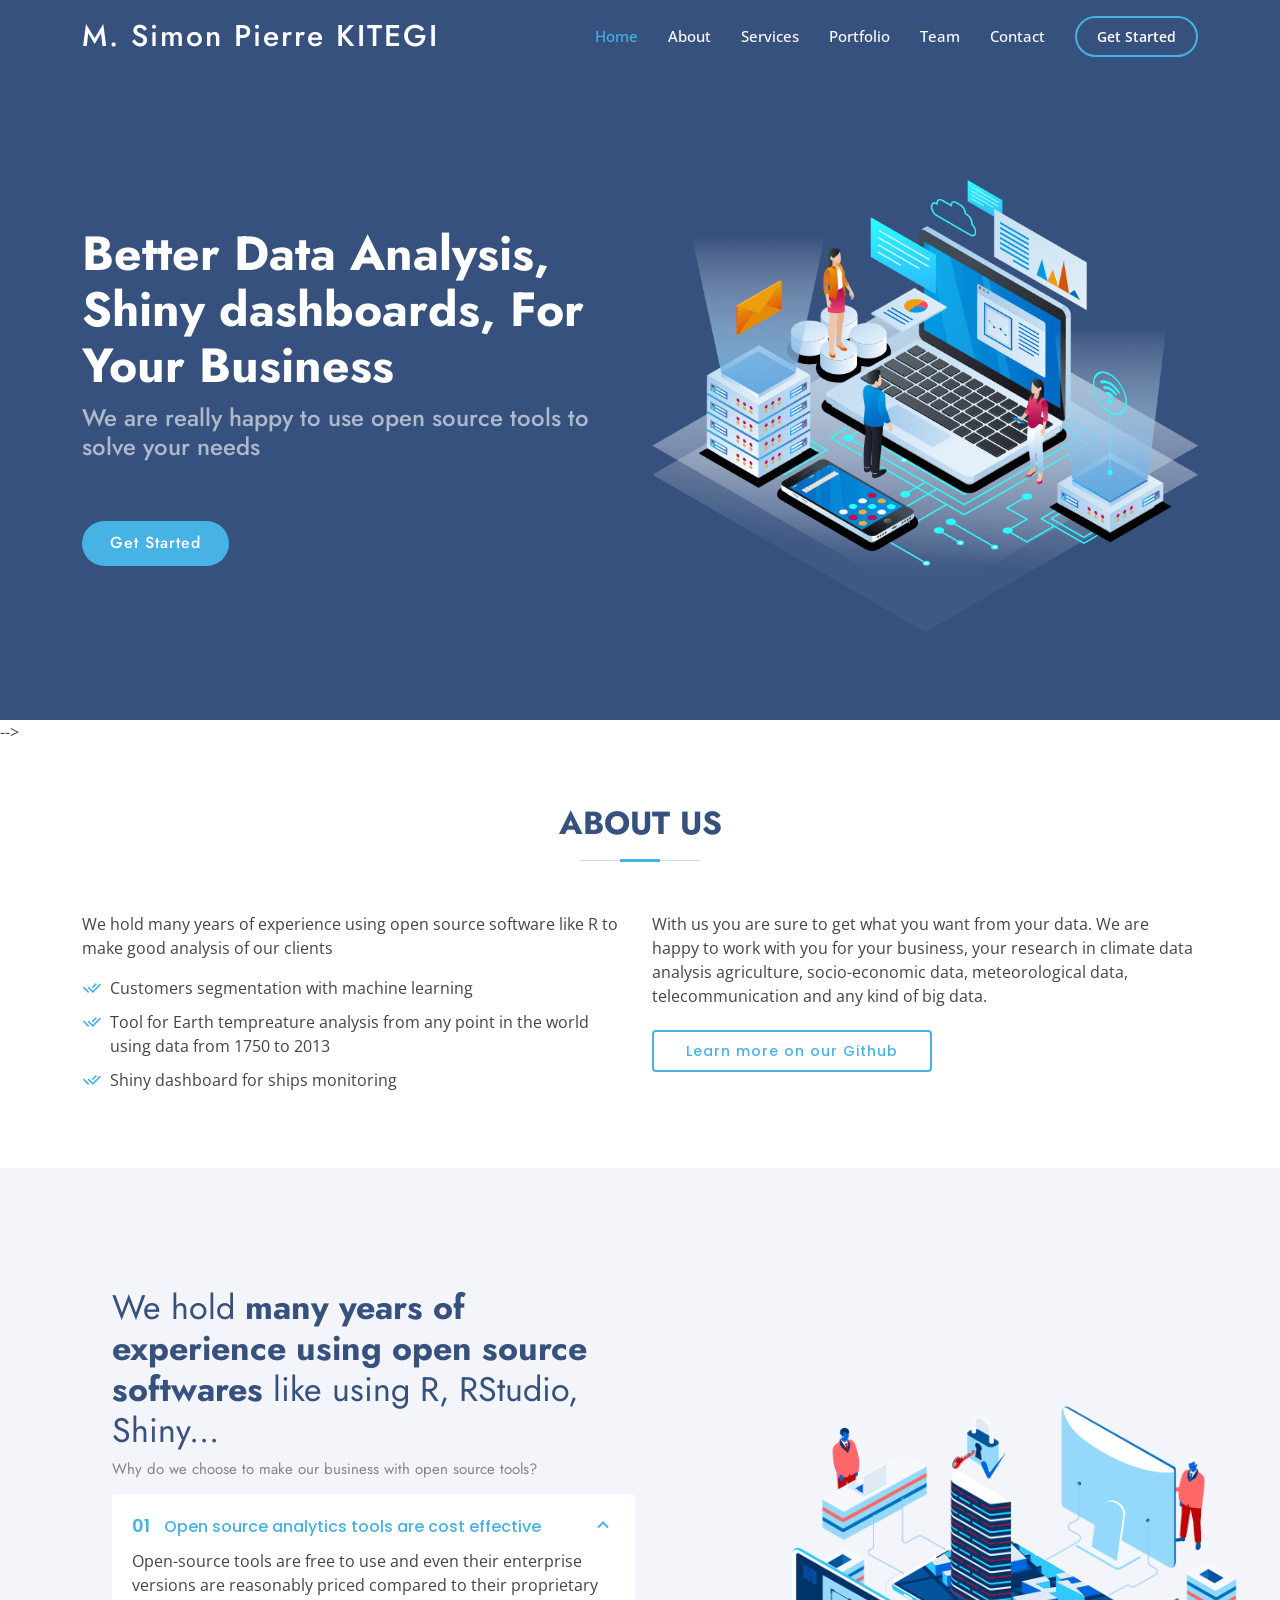
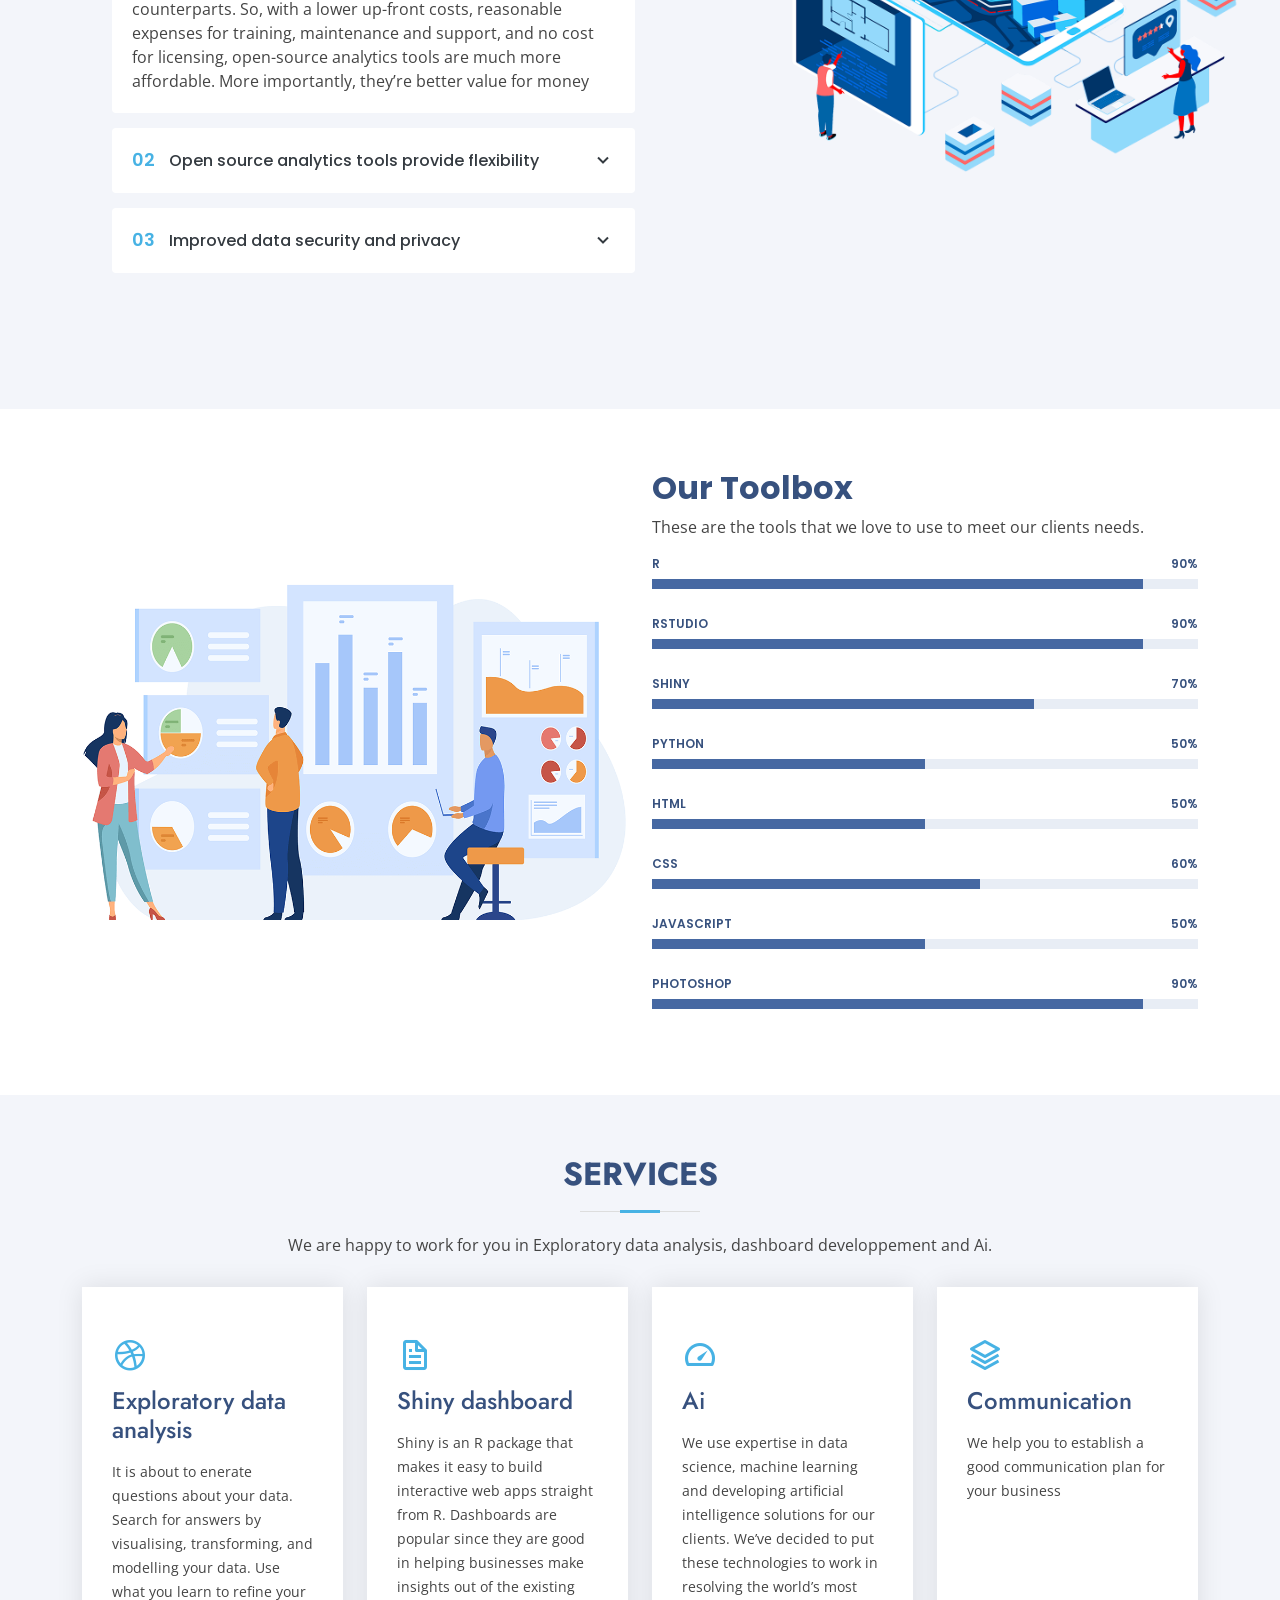
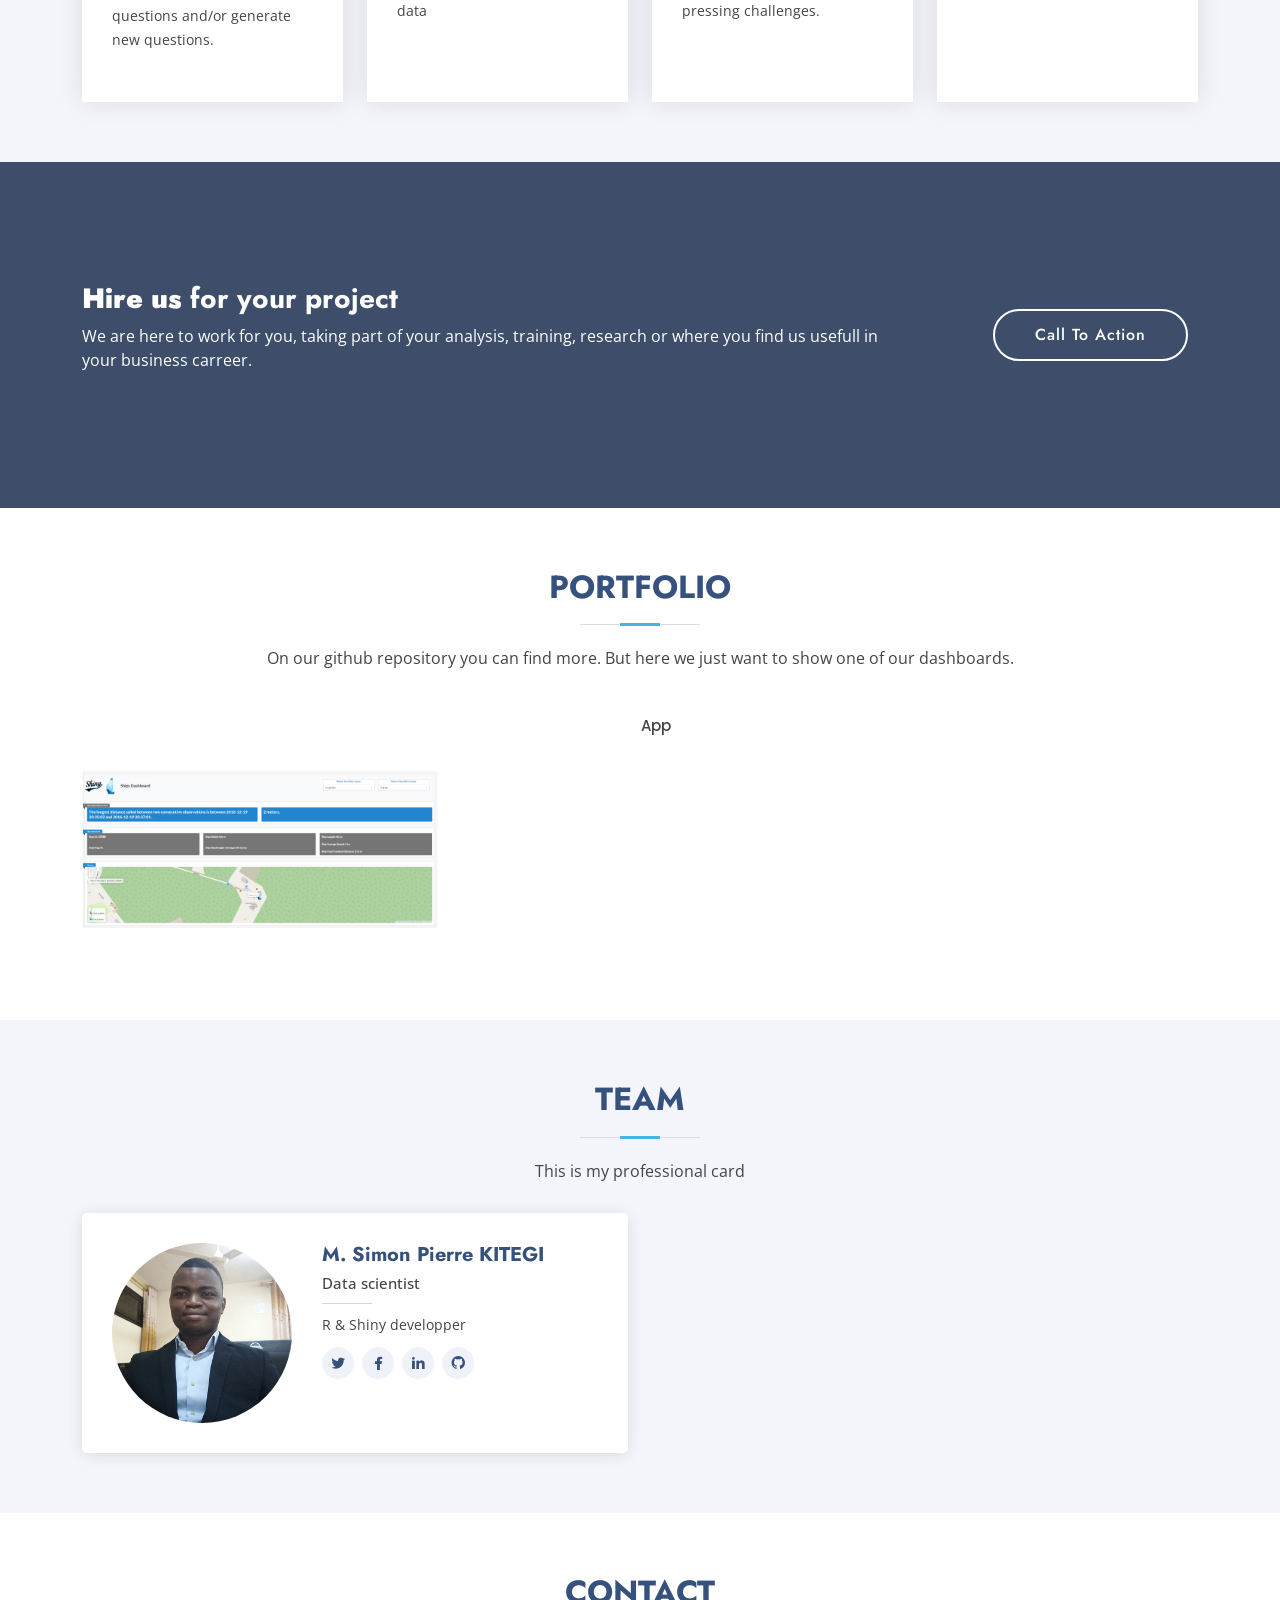
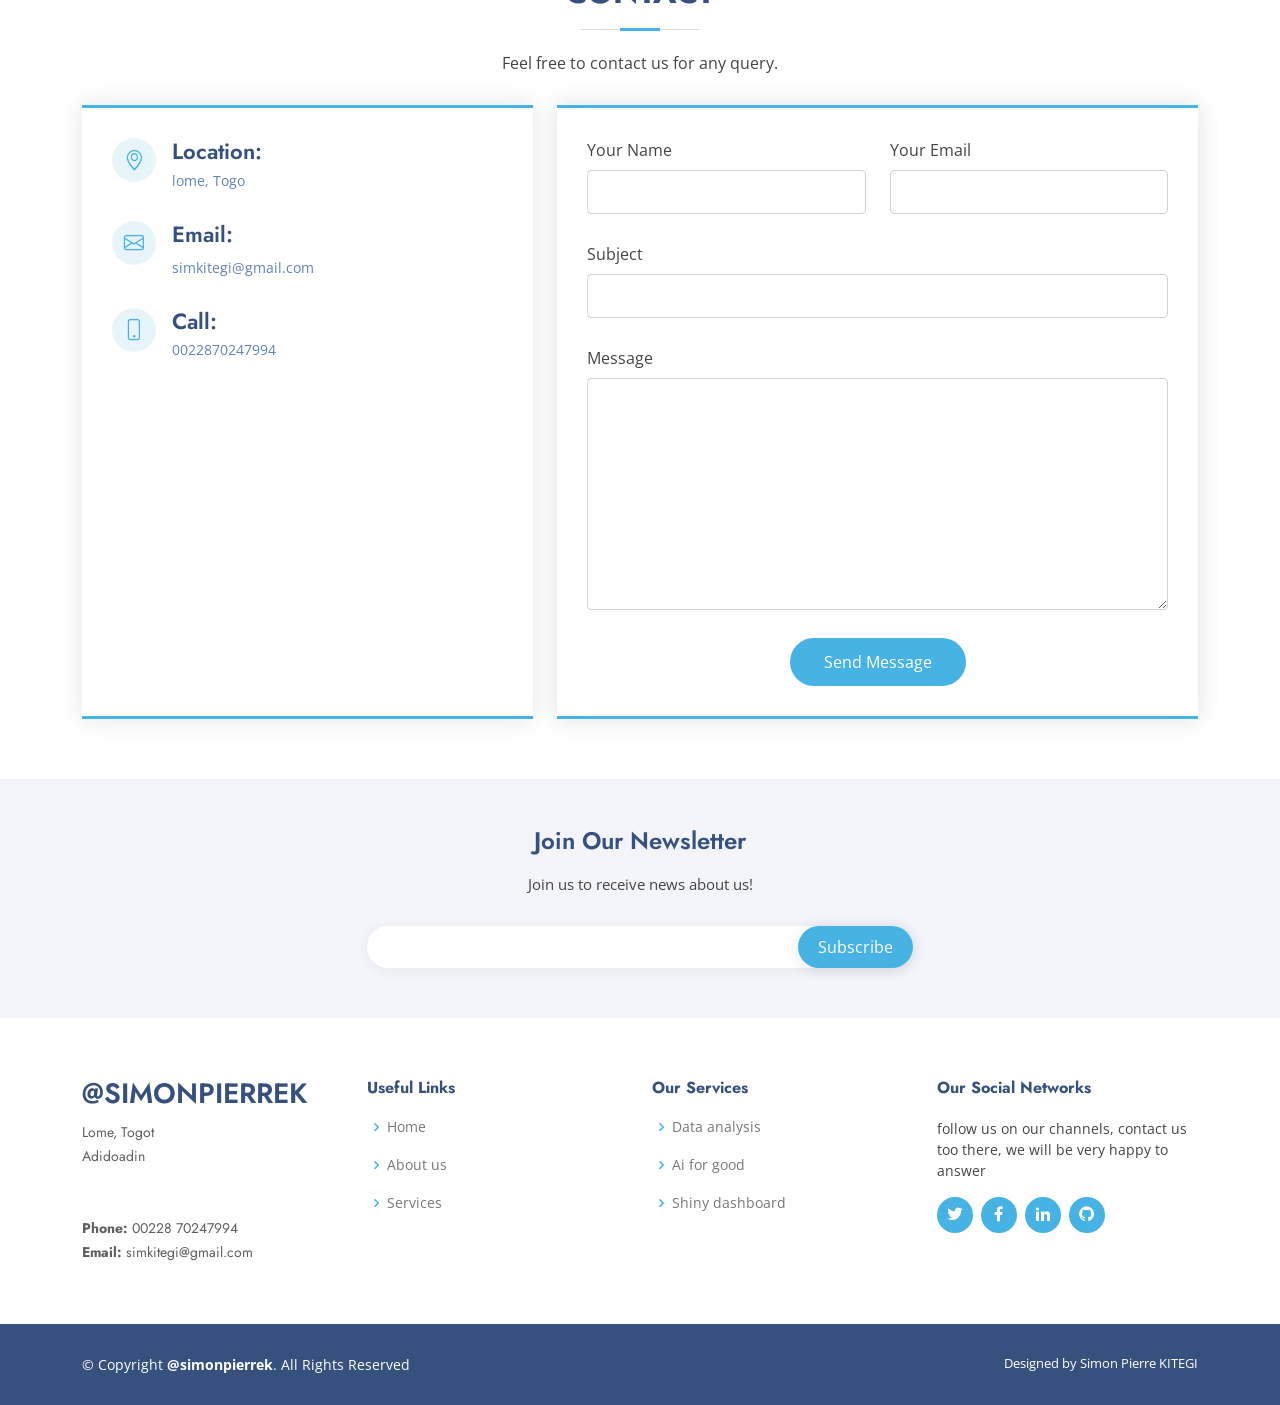
==== commit 0dc5e660: "Update index.html" ====
--- a/index.html
+++ b/index.html
@@ -505,7 +505,8 @@
                   <a href="https://twitter.com/SimonPierreK" target="_blank"> <i class="ri-twitter-fill"></i></a>
                   <a href="https://www.facebook.com/kitegimsp" target="_blank"><i class="ri-facebook-fill"></i></a>
                   <!--<a href=""><i class="ri-instagram-fill"></i></a> -->
-                  <a href="www.linkedin.com/in/kitegi-simon-pierre" target="_blank"> <i class="ri-linkedin-box-fill"></i> </a>
+                  <a href="www.linkedin.com/in/kitegi-simon-pierre" target="_blank"> <i class="ri-linkedin-fill"></i> </a>
+                  <a href="https://github.com/simonpierrek" target="_blank"> <i class="ri-github-fill"></i> </a>
                 </div>
               </div>
             </div>
@@ -822,8 +823,8 @@
             <div class="social-links mt-3">
               <a href="https://twitter.com/SimonPierreK" target="_blank"> <i class="ri-twitter-fill"></i></a>
               <a href="https://www.facebook.com/kitegimsp" target="_blank"><i class="ri-facebook-fill"></i></a>
-                  <!--<a href=""><i class="ri-instagram-fill"></i></a> -->
-              <a href="www.linkedin.com/in/kitegi-simon-pierre" target="_blank"> <i class="ri-linkedin-box-fill"></i> </a>
+              <!--<a href=""><i class="ri-instagram-fill"></i></a> -->
+              <a href="www.linkedin.com/in/kitegi-simon-pierre" target="_blank"> <i class="ri-linkedin-fill"></i> </a>
               <a href="https://github.com/simonpierrek" target="_blank"> <i class="ri-github-fill"></i> </a>
             </div>
           </div>
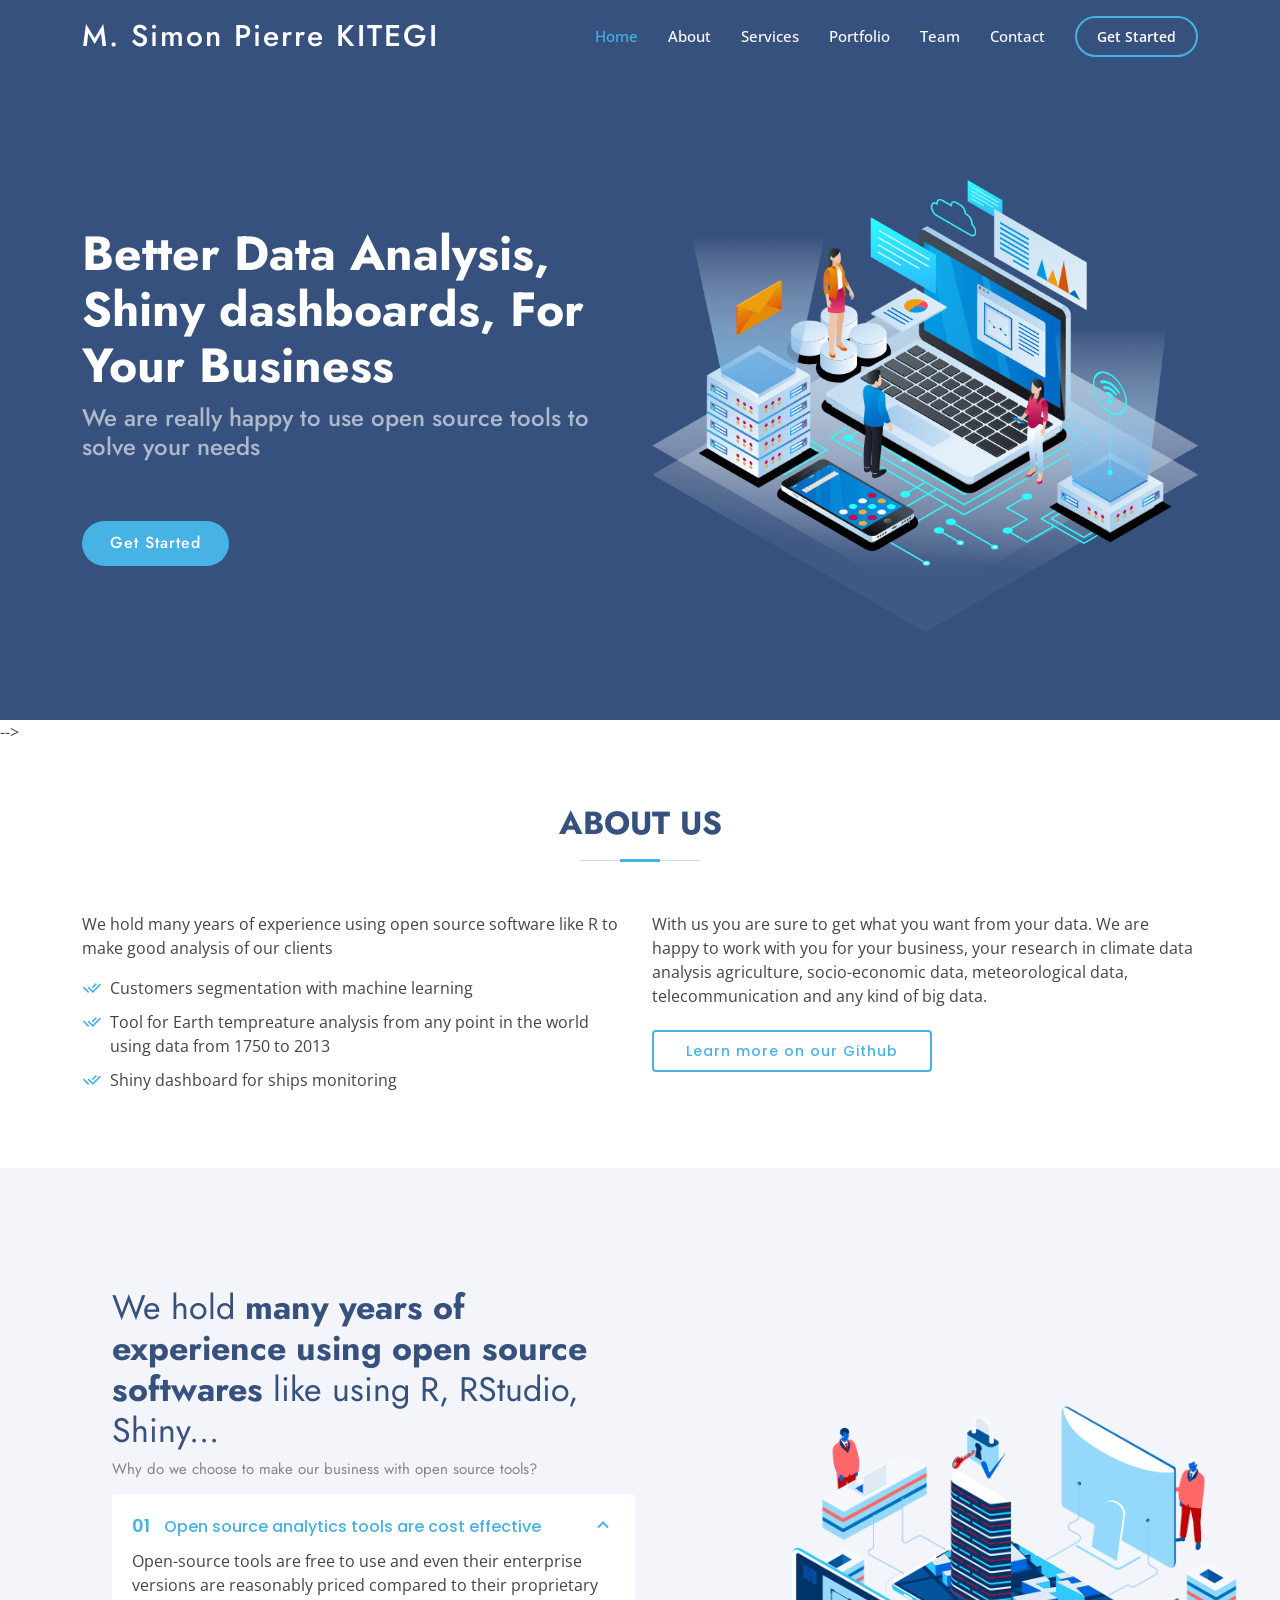
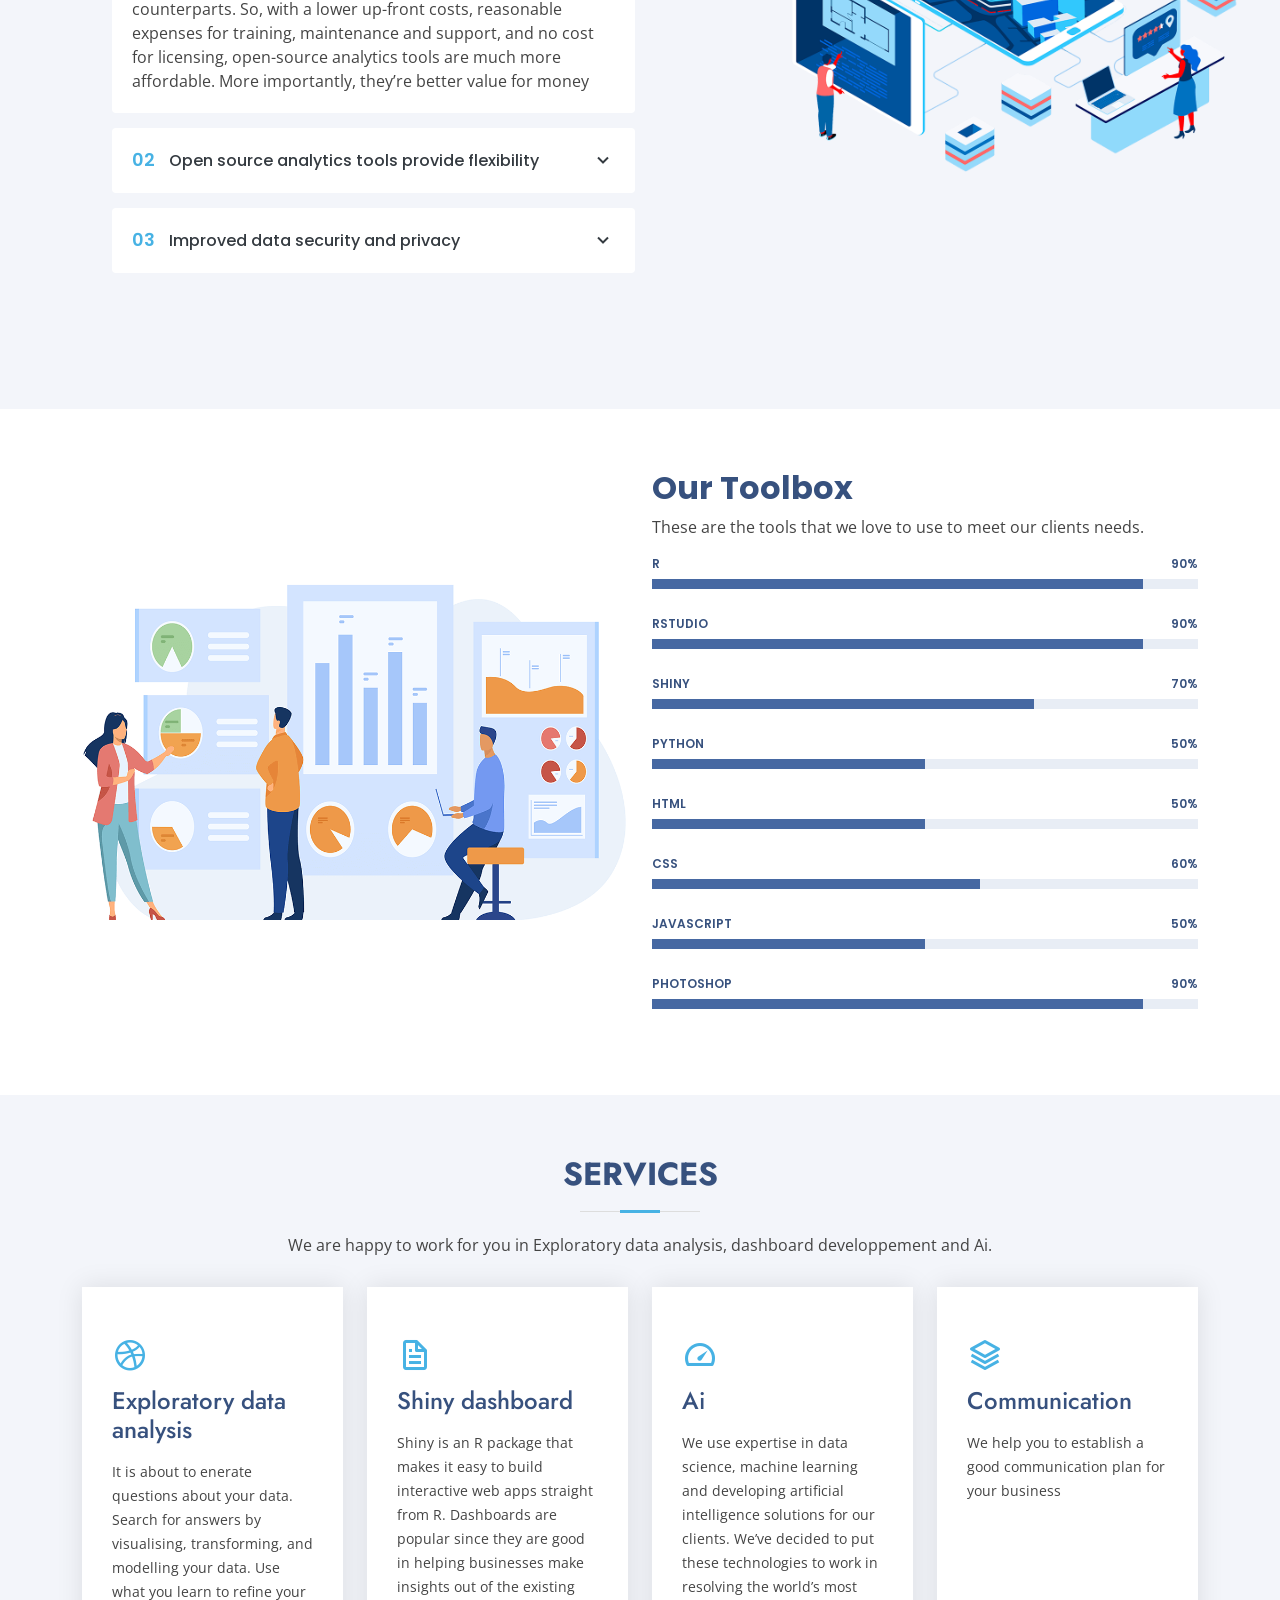
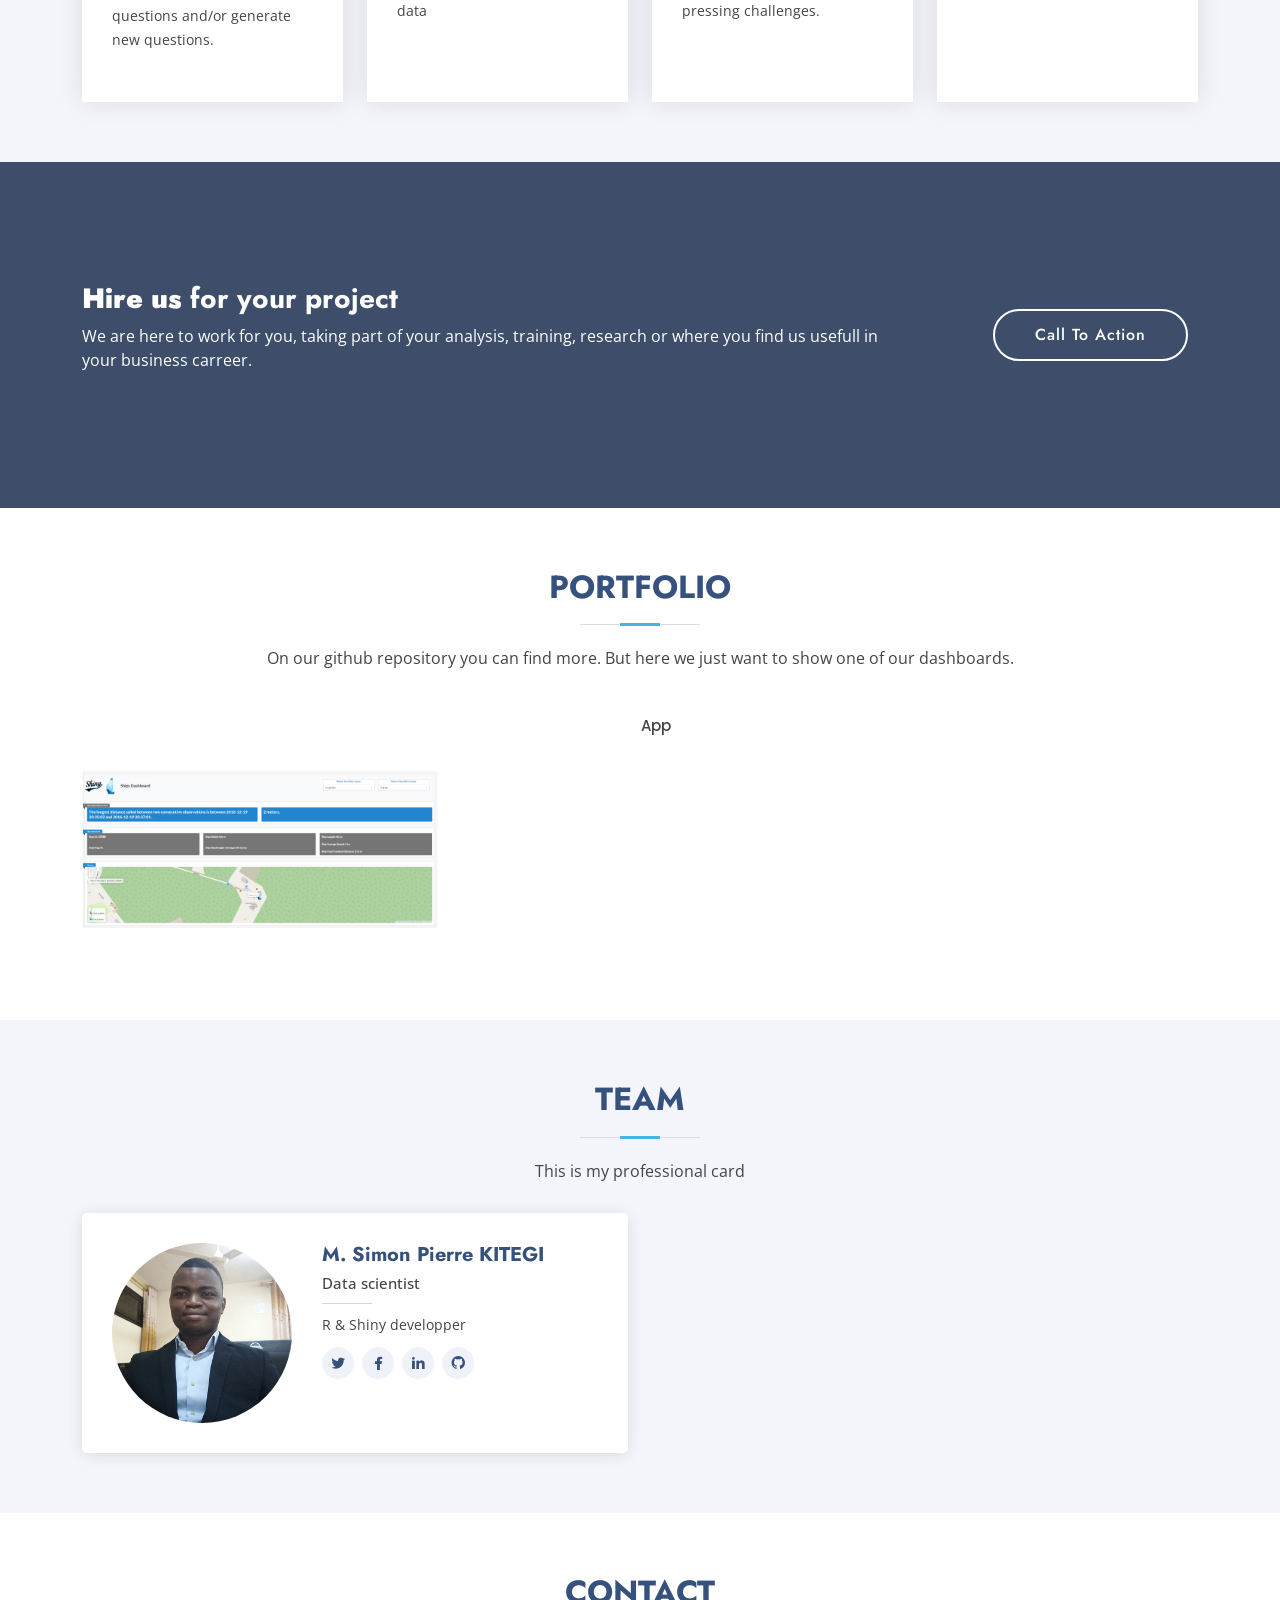
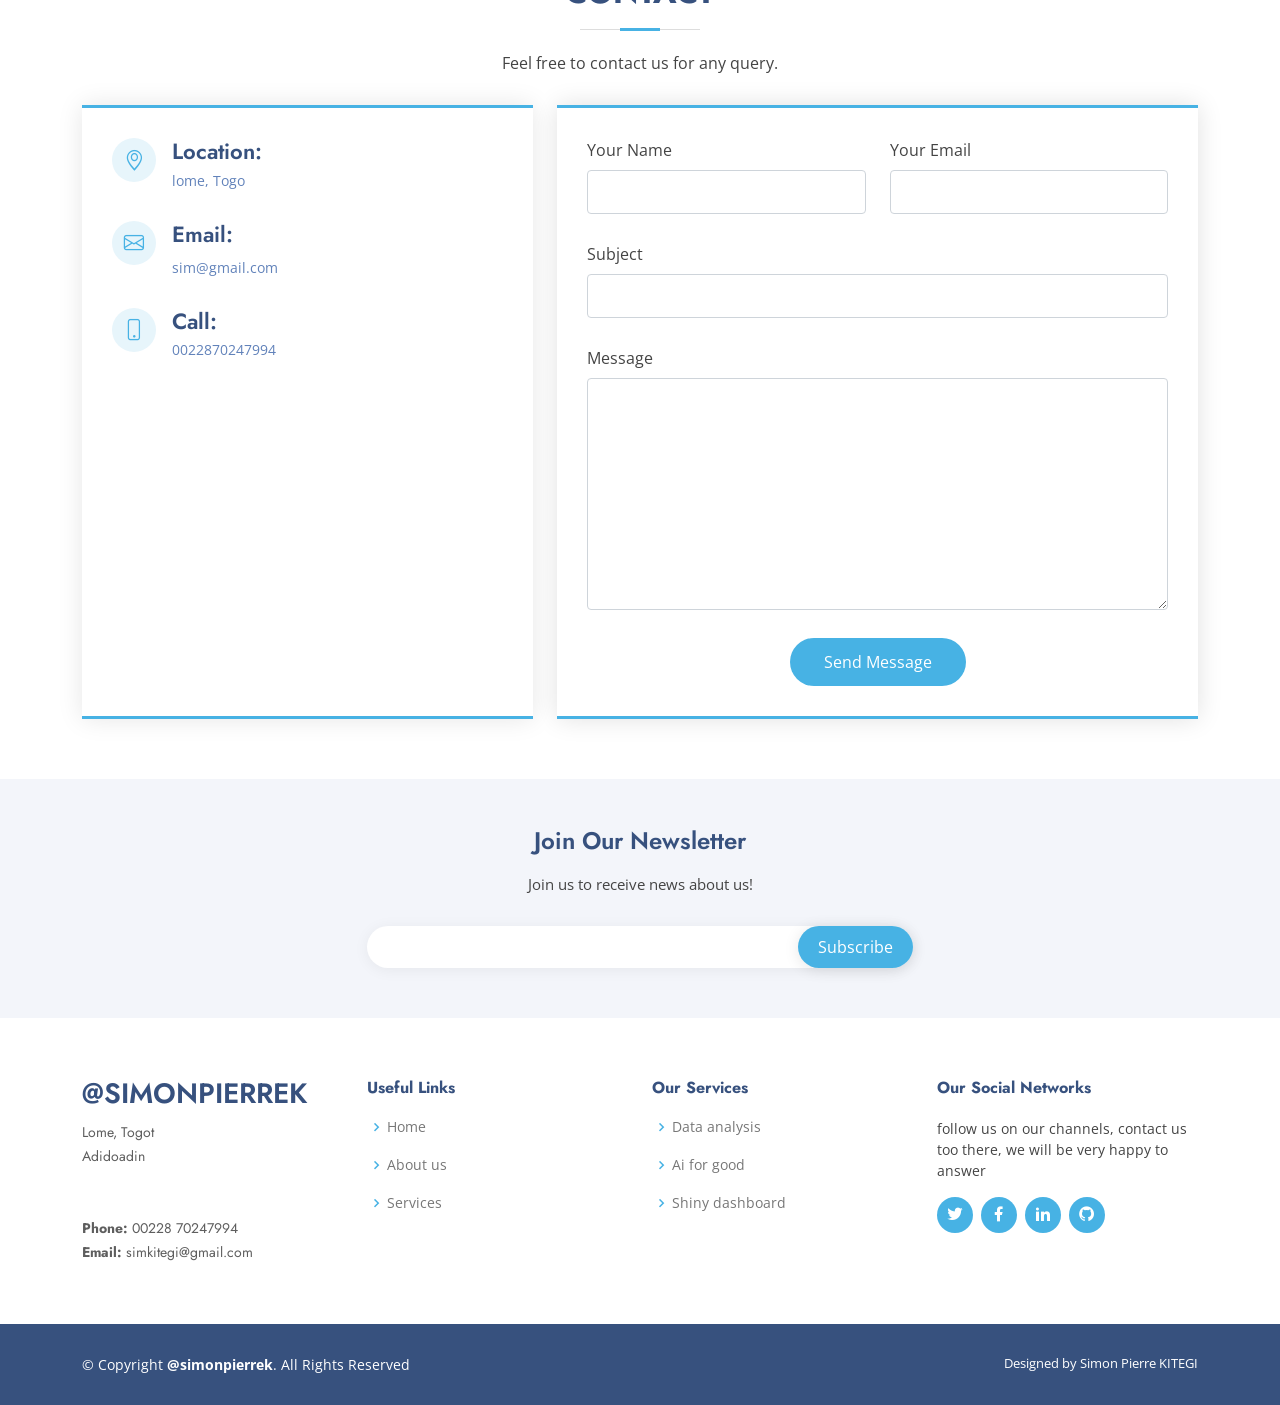
==== commit 1dd695bf: "Update index.html" ====
--- a/index.html
+++ b/index.html
@@ -505,7 +505,7 @@
                   <a href="https://twitter.com/SimonPierreK" target="_blank"> <i class="ri-twitter-fill"></i></a>
                   <a href="https://www.facebook.com/kitegimsp" target="_blank"><i class="ri-facebook-fill"></i></a>
                   <!--<a href=""><i class="ri-instagram-fill"></i></a> -->
-                  <a href="www.linkedin.com/in/kitegi-simon-pierre" target="_blank"> <i class="ri-linkedin-fill"></i> </a>
+                  <a href="https://www.linkedin.com/in/kitegi-simon-pierre" target="_blank"> <i class="ri-linkedin-fill"></i> </a>
                   <a href="https://github.com/simonpierrek" target="_blank"> <i class="ri-github-fill"></i> </a>
                 </div>
               </div>
@@ -715,7 +715,7 @@
               <div class="email">
                 <i class="bi bi-envelope"></i>
                 <h4>Email:</h4>
-                <p>simkitegi@gmail.com</p>
+                <p>sim@gmail.com</p>
               </div>
 
               <div class="phone">
@@ -823,8 +823,7 @@
             <div class="social-links mt-3">
               <a href="https://twitter.com/SimonPierreK" target="_blank"> <i class="ri-twitter-fill"></i></a>
               <a href="https://www.facebook.com/kitegimsp" target="_blank"><i class="ri-facebook-fill"></i></a>
-              <!--<a href=""><i class="ri-instagram-fill"></i></a> -->
-              <a href="www.linkedin.com/in/kitegi-simon-pierre" target="_blank"> <i class="ri-linkedin-fill"></i> </a>
+              <a href="https://www.linkedin.com/in/kitegi-simon-pierre" target="_blank"> <i class="ri-linkedin-fill"></i> </a>
               <a href="https://github.com/simonpierrek" target="_blank"> <i class="ri-github-fill"></i> </a>
             </div>
           </div>
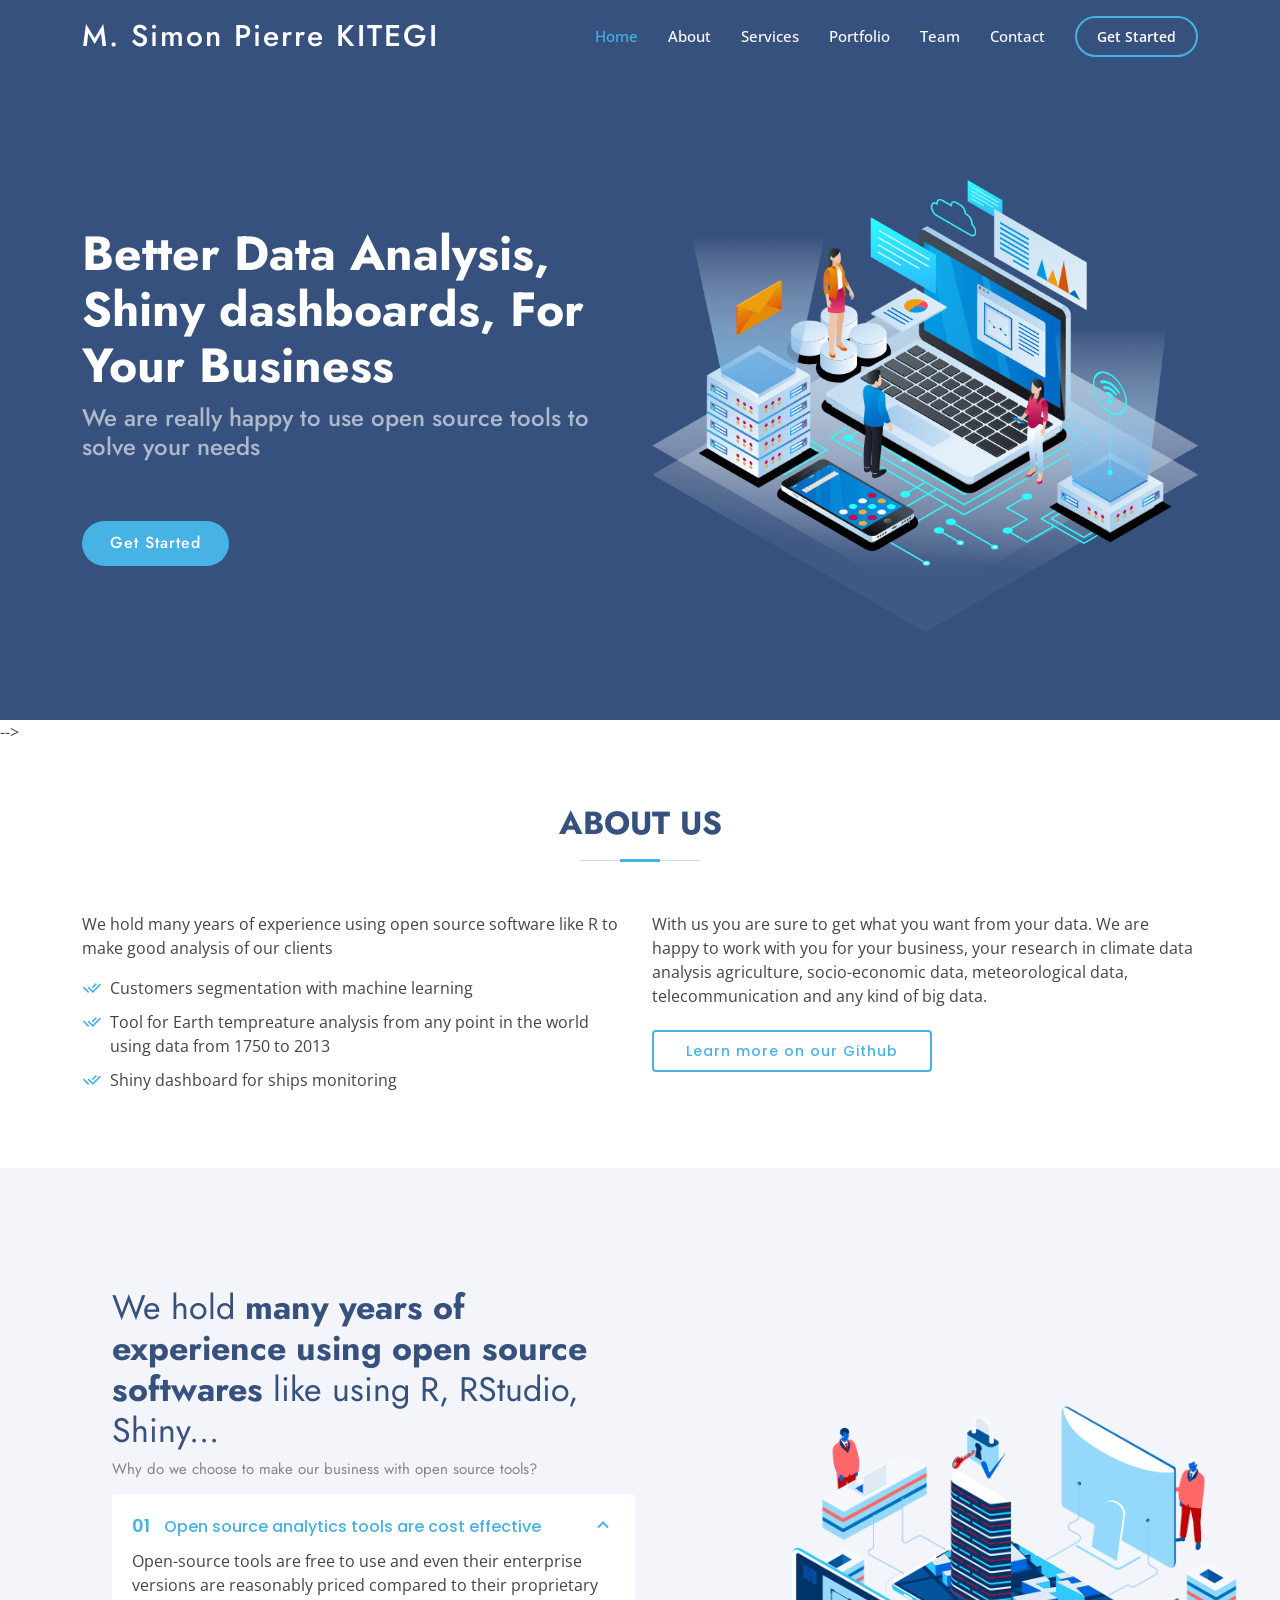
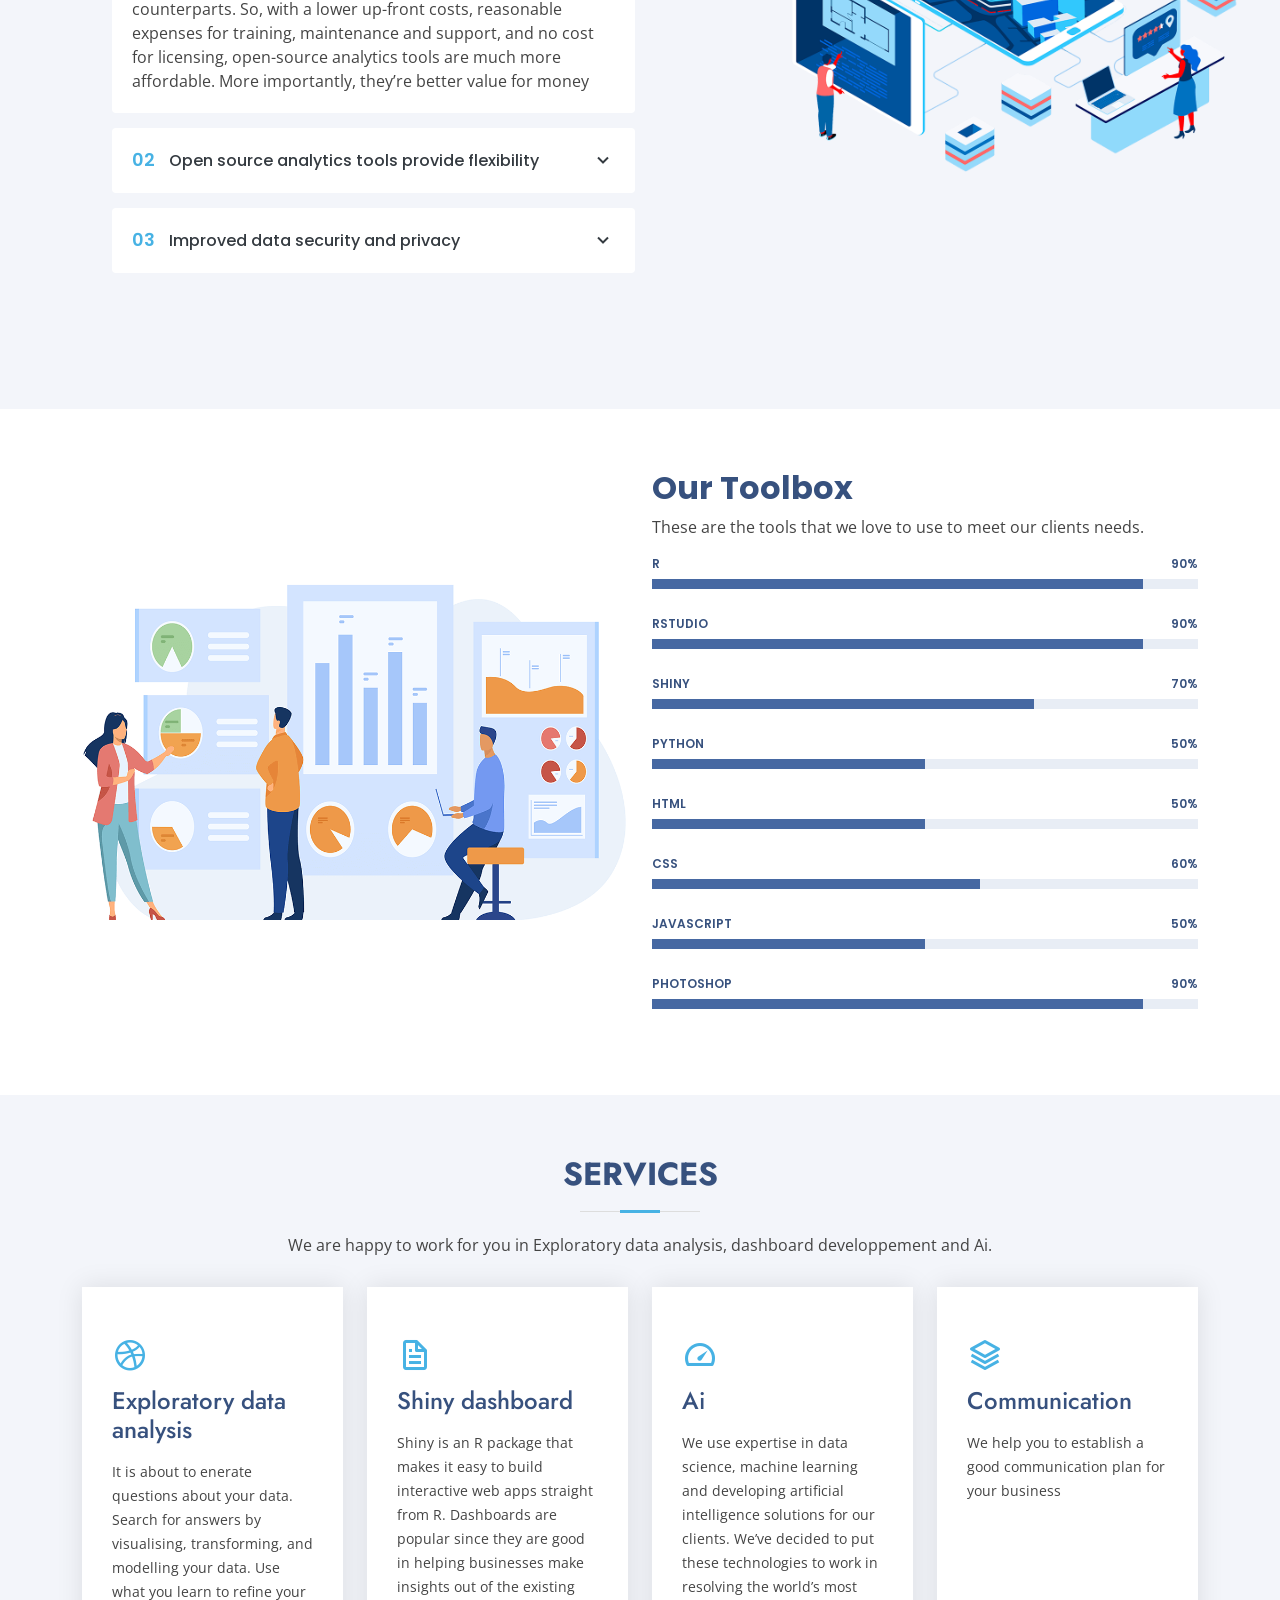
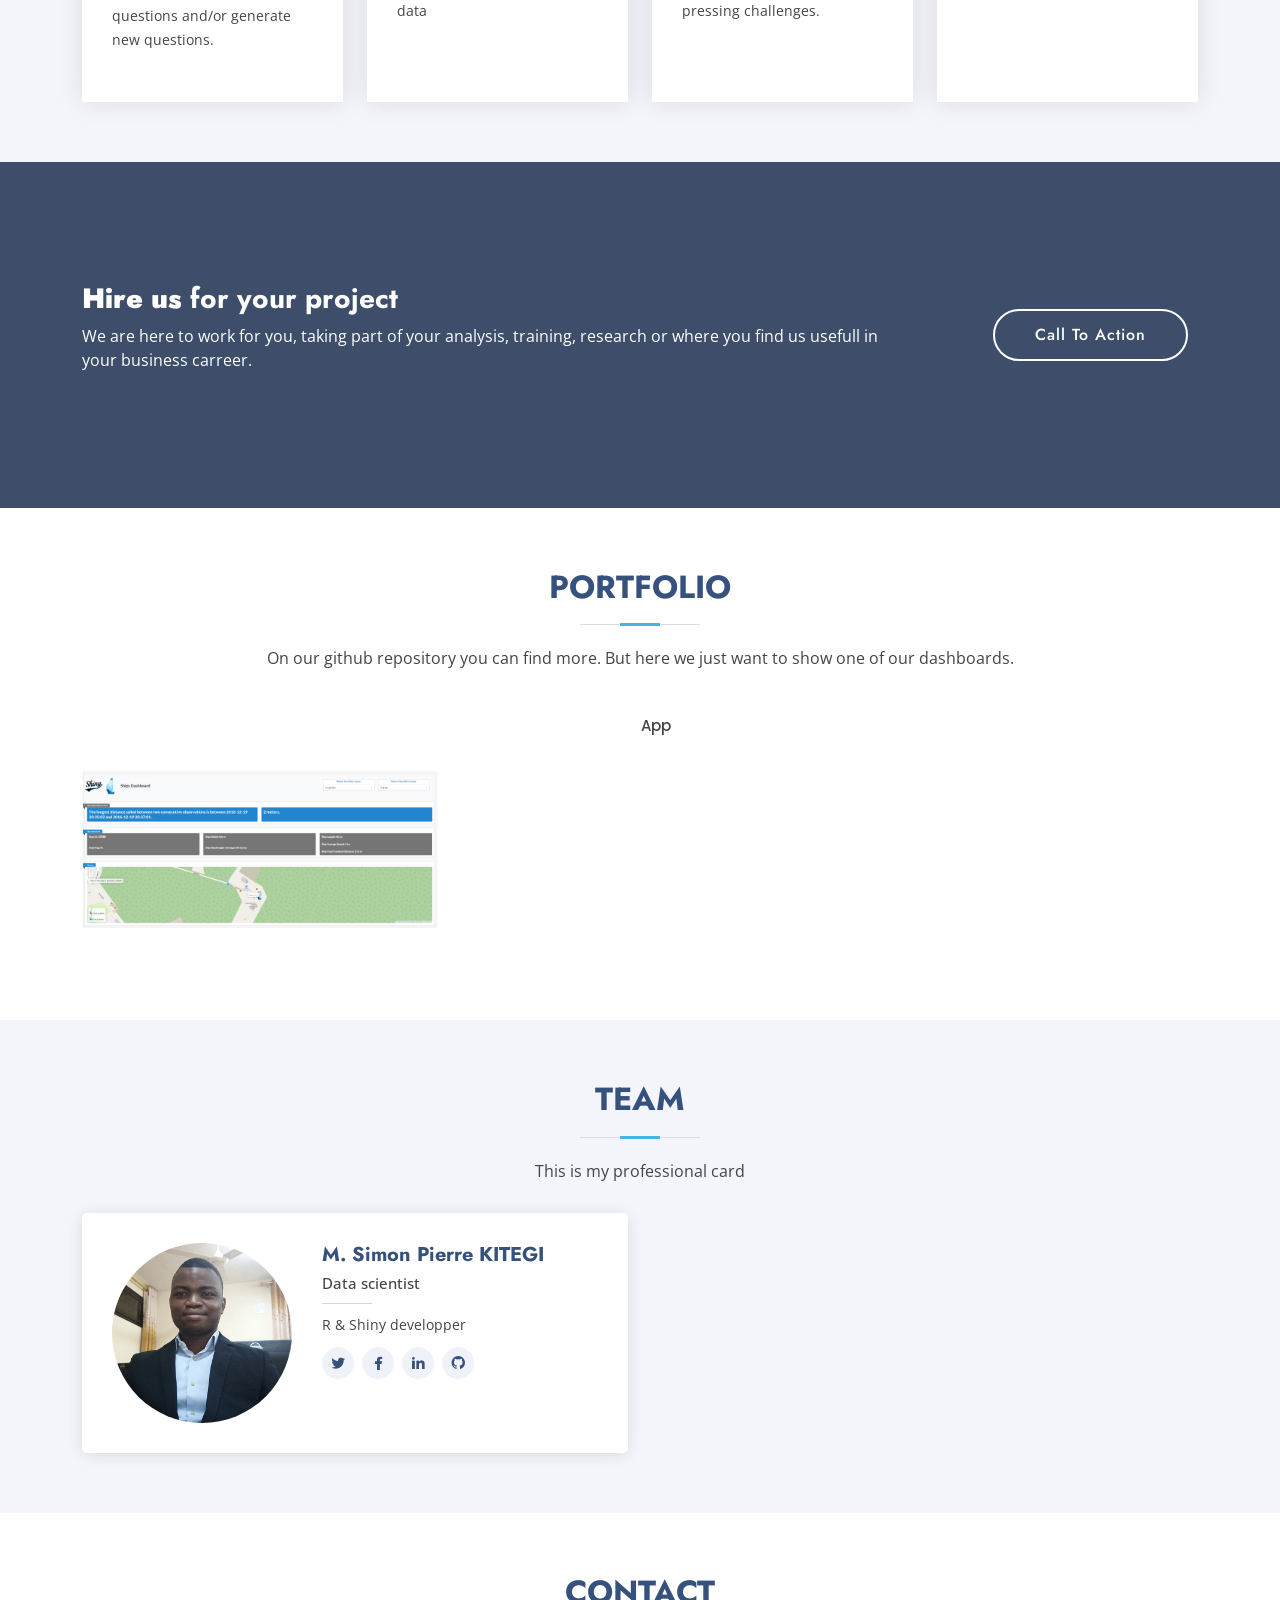
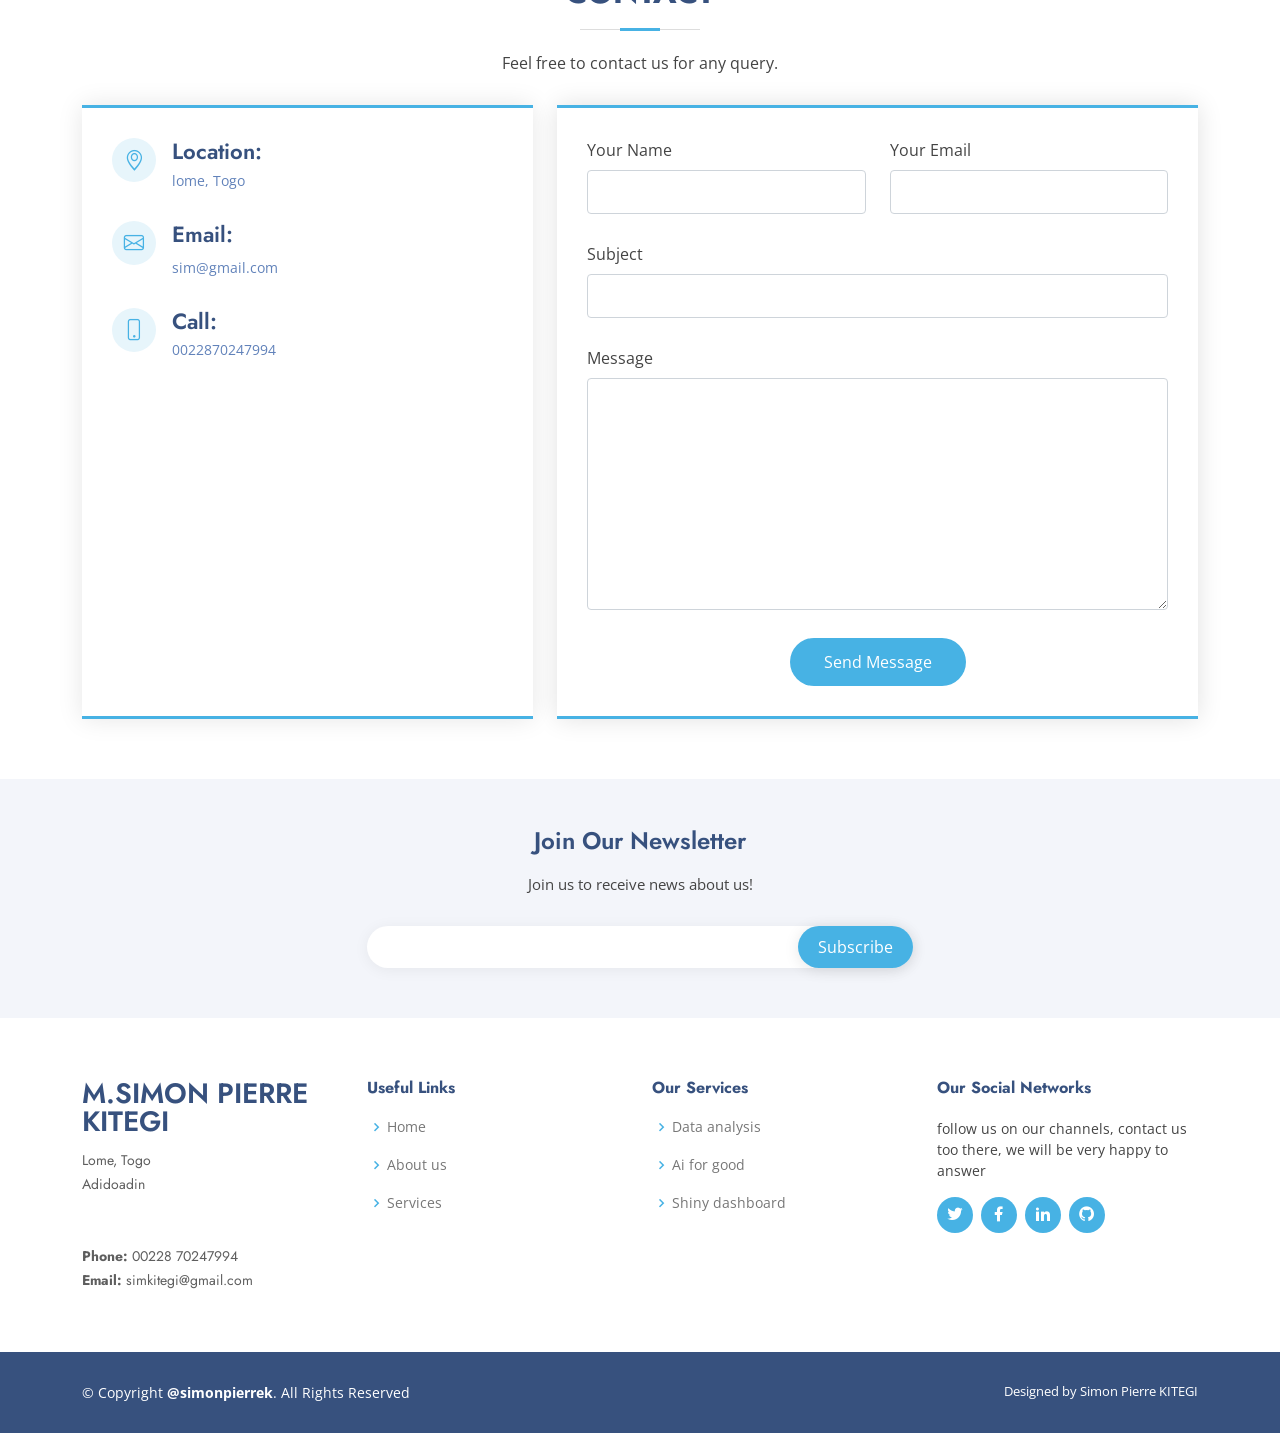
==== commit 1d5943c8: "Update index.html" ====
--- a/index.html
+++ b/index.html
@@ -787,9 +787,9 @@
         <div class="row">
 
           <div class="col-lg-3 col-md-6 footer-contact">
-            <h3>@simonpierrek</h3>
+            <h3>M.Simon Pierre KITEGI</h3>
             <p>
-              Lome, Togot <br>
+              Lome, Togo <br>
               Adidoadin<br>
               <br><br>
               <strong>Phone:</strong> 00228 70247994<br>
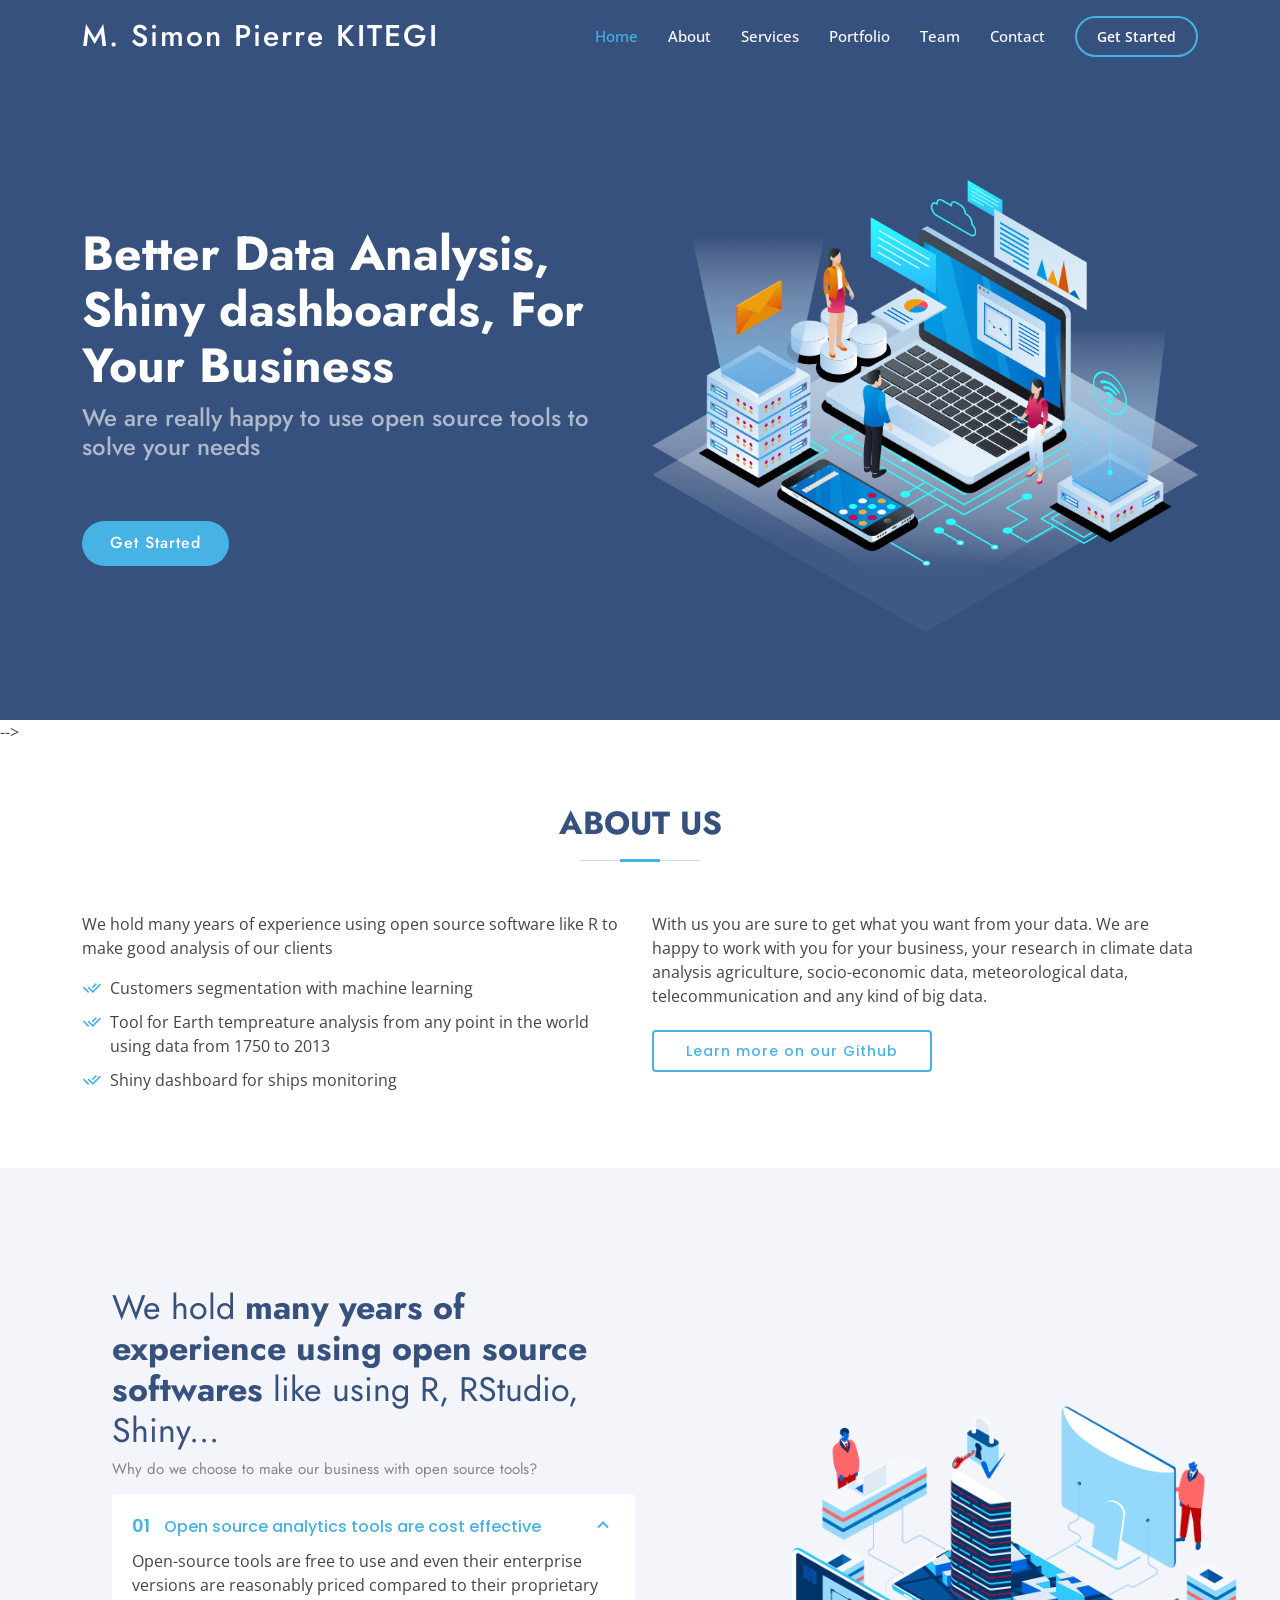
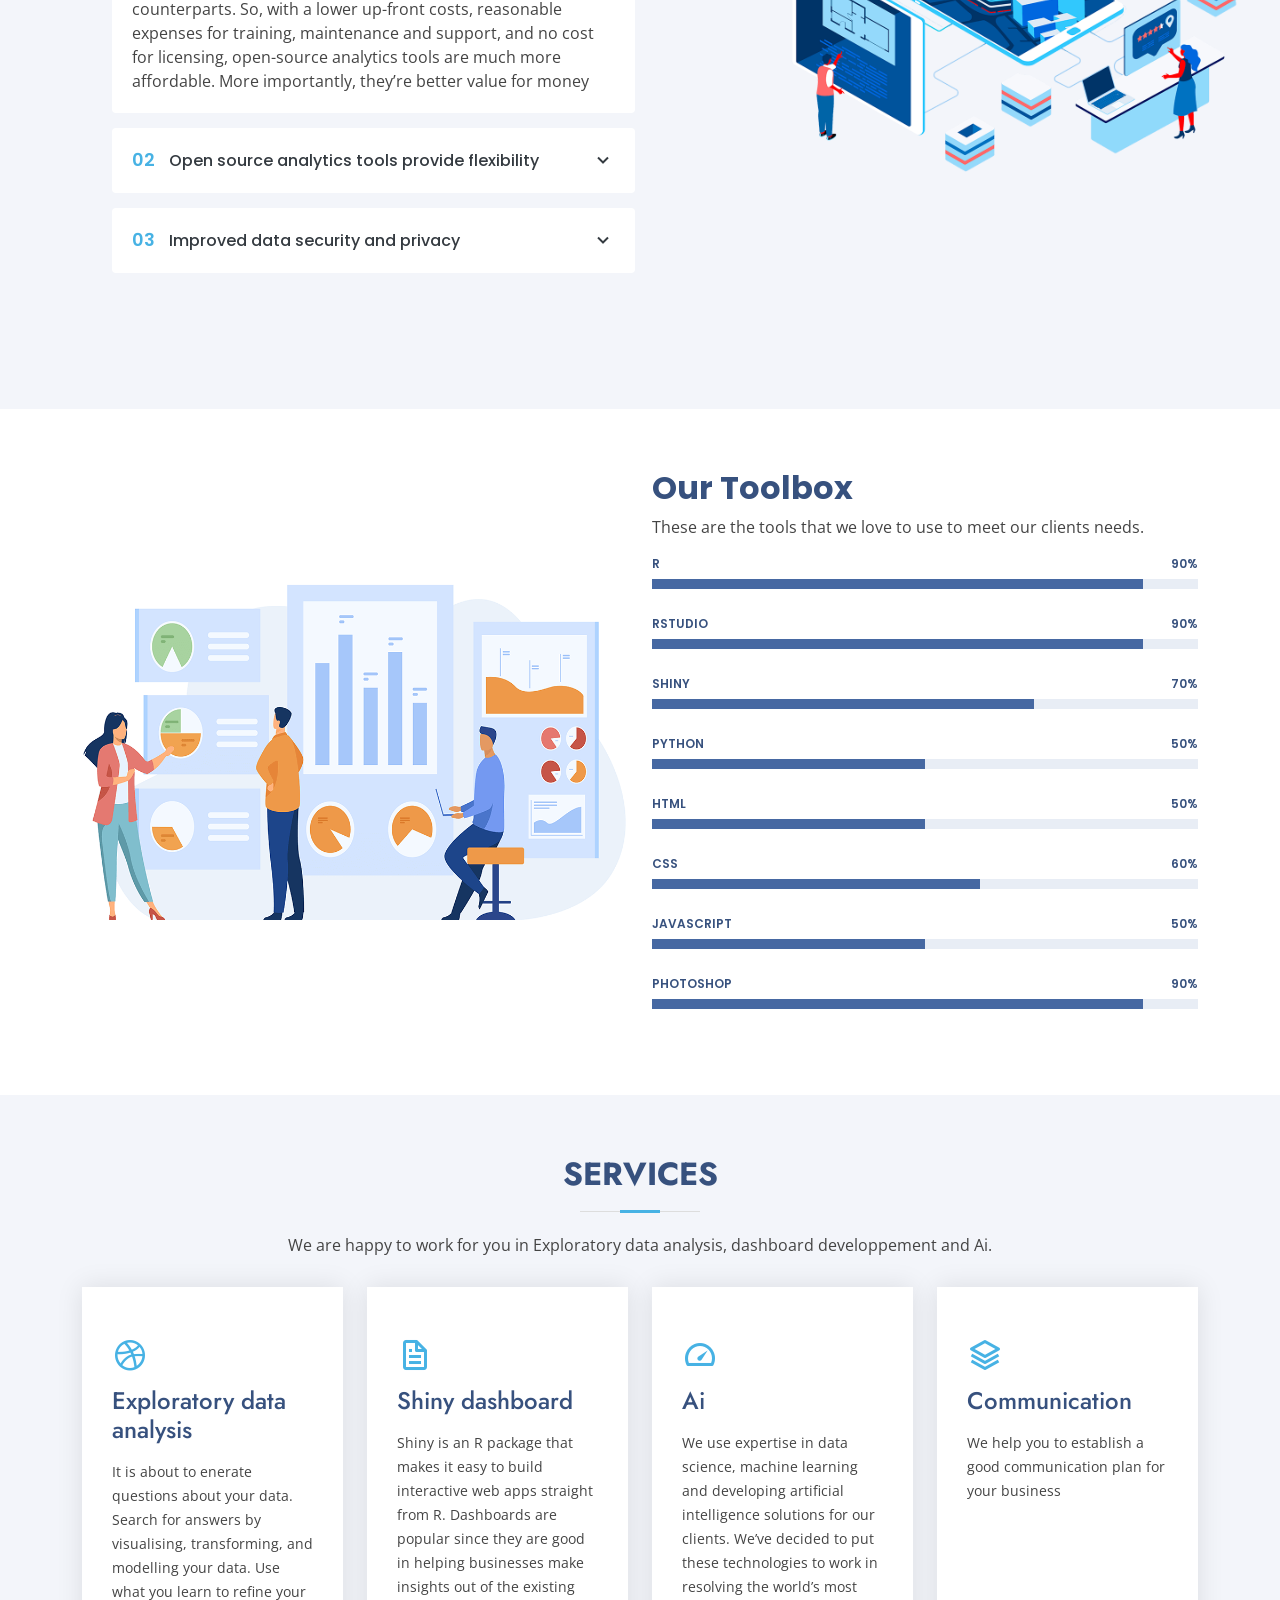
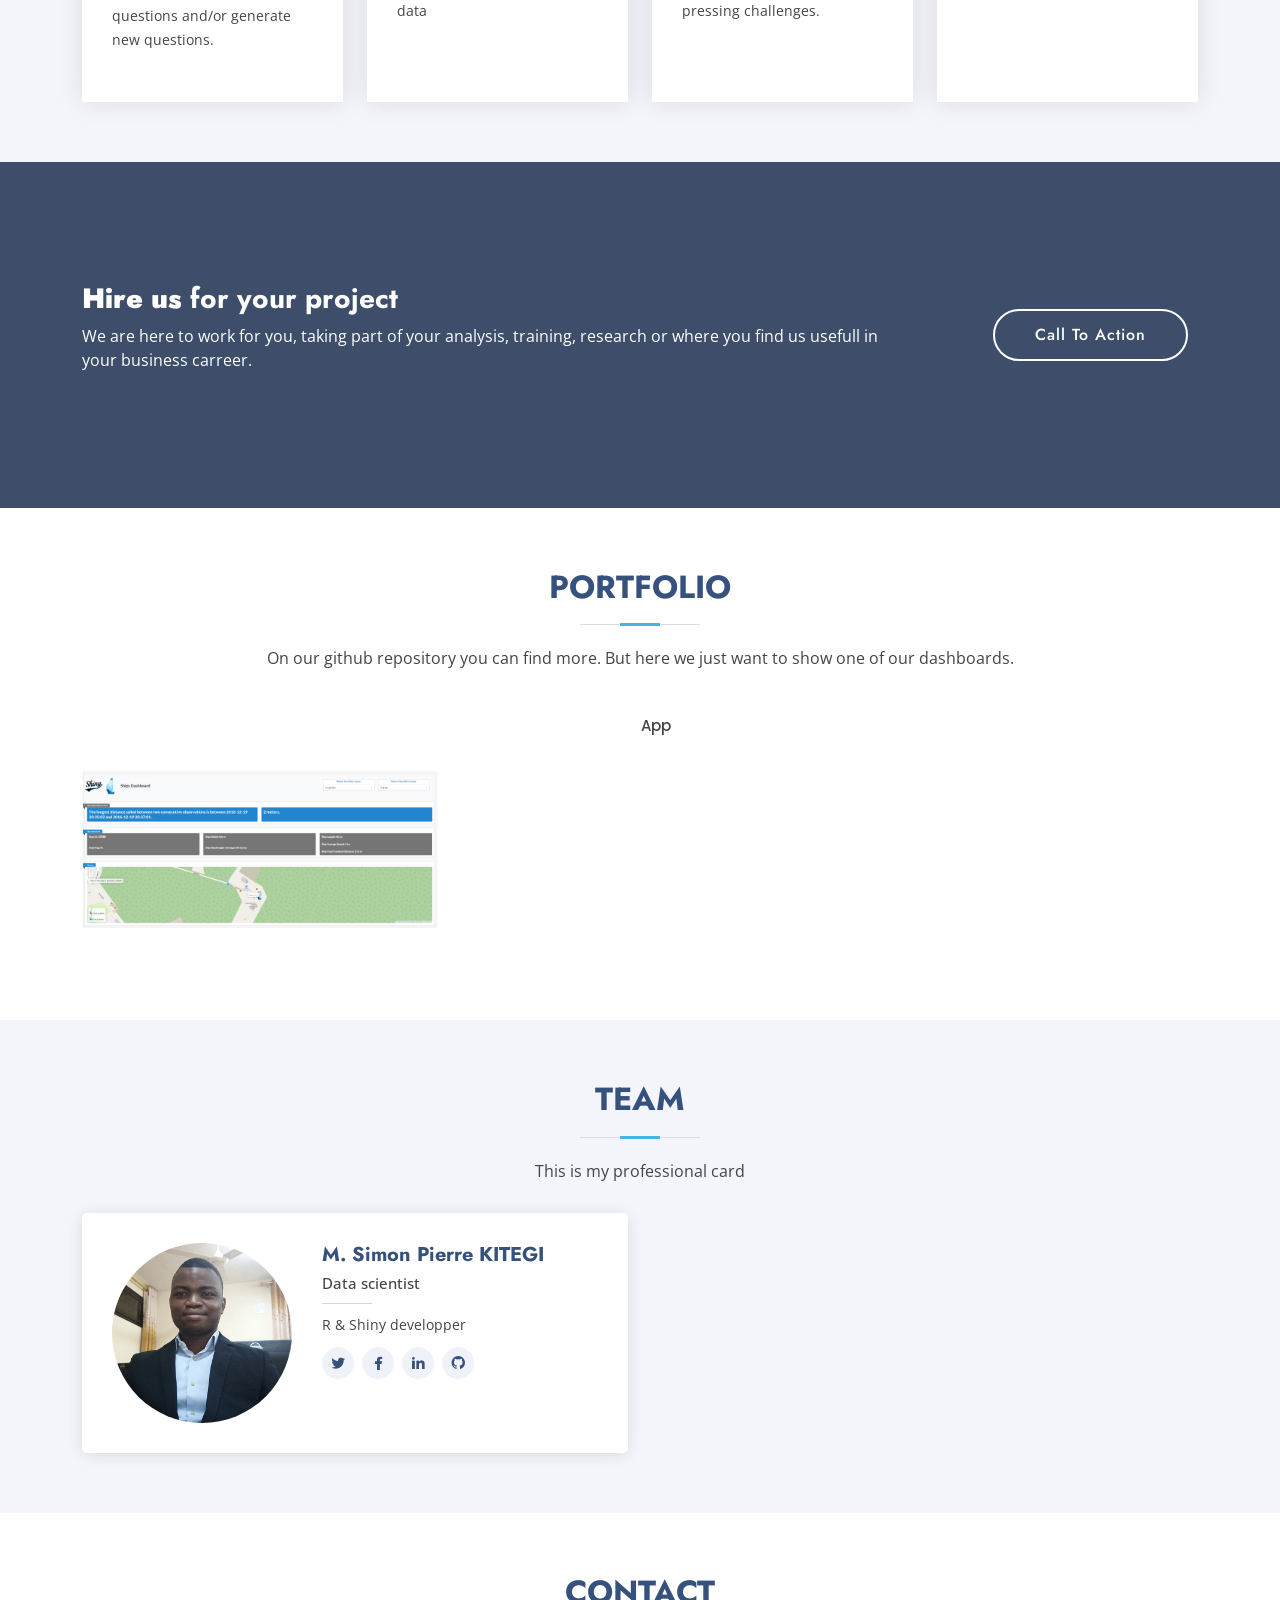
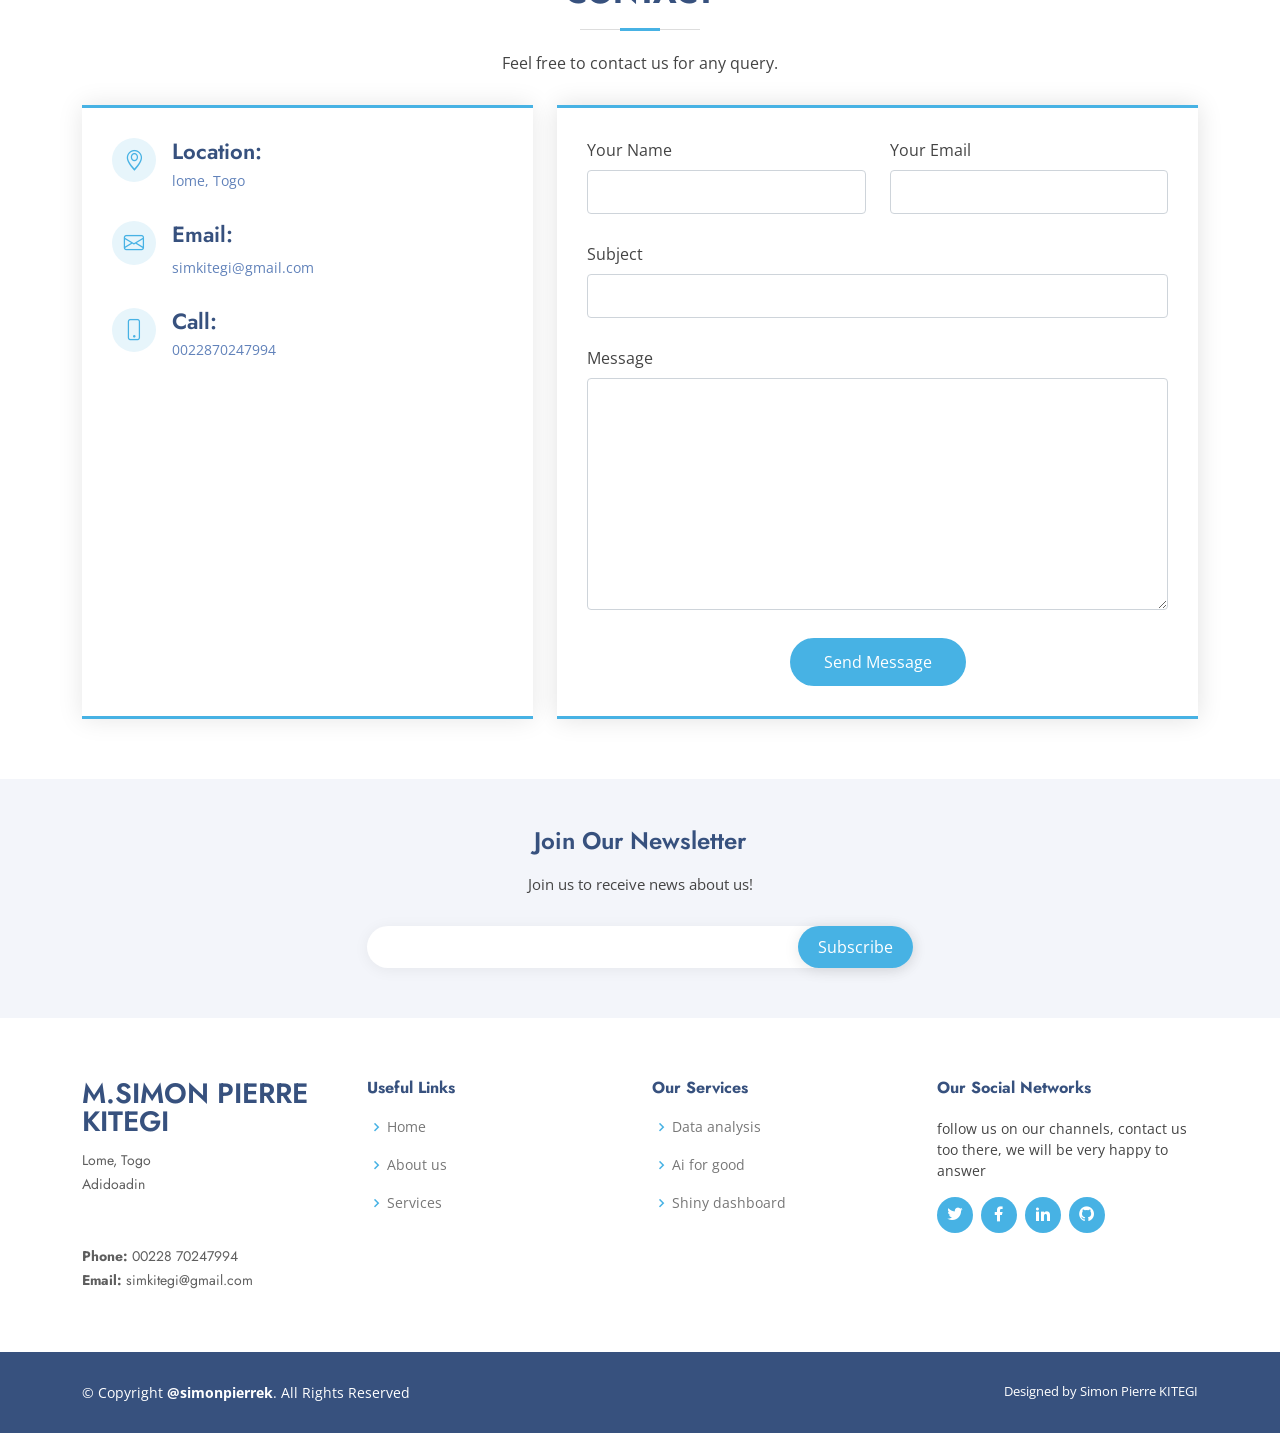
==== commit 86b703ec: "Update index.html" ====
--- a/index.html
+++ b/index.html
@@ -715,7 +715,7 @@
               <div class="email">
                 <i class="bi bi-envelope"></i>
                 <h4>Email:</h4>
-                <p>sim@gmail.com</p>
+                <p>simkitegi@gmail.com</p>
               </div>
 
               <div class="phone">
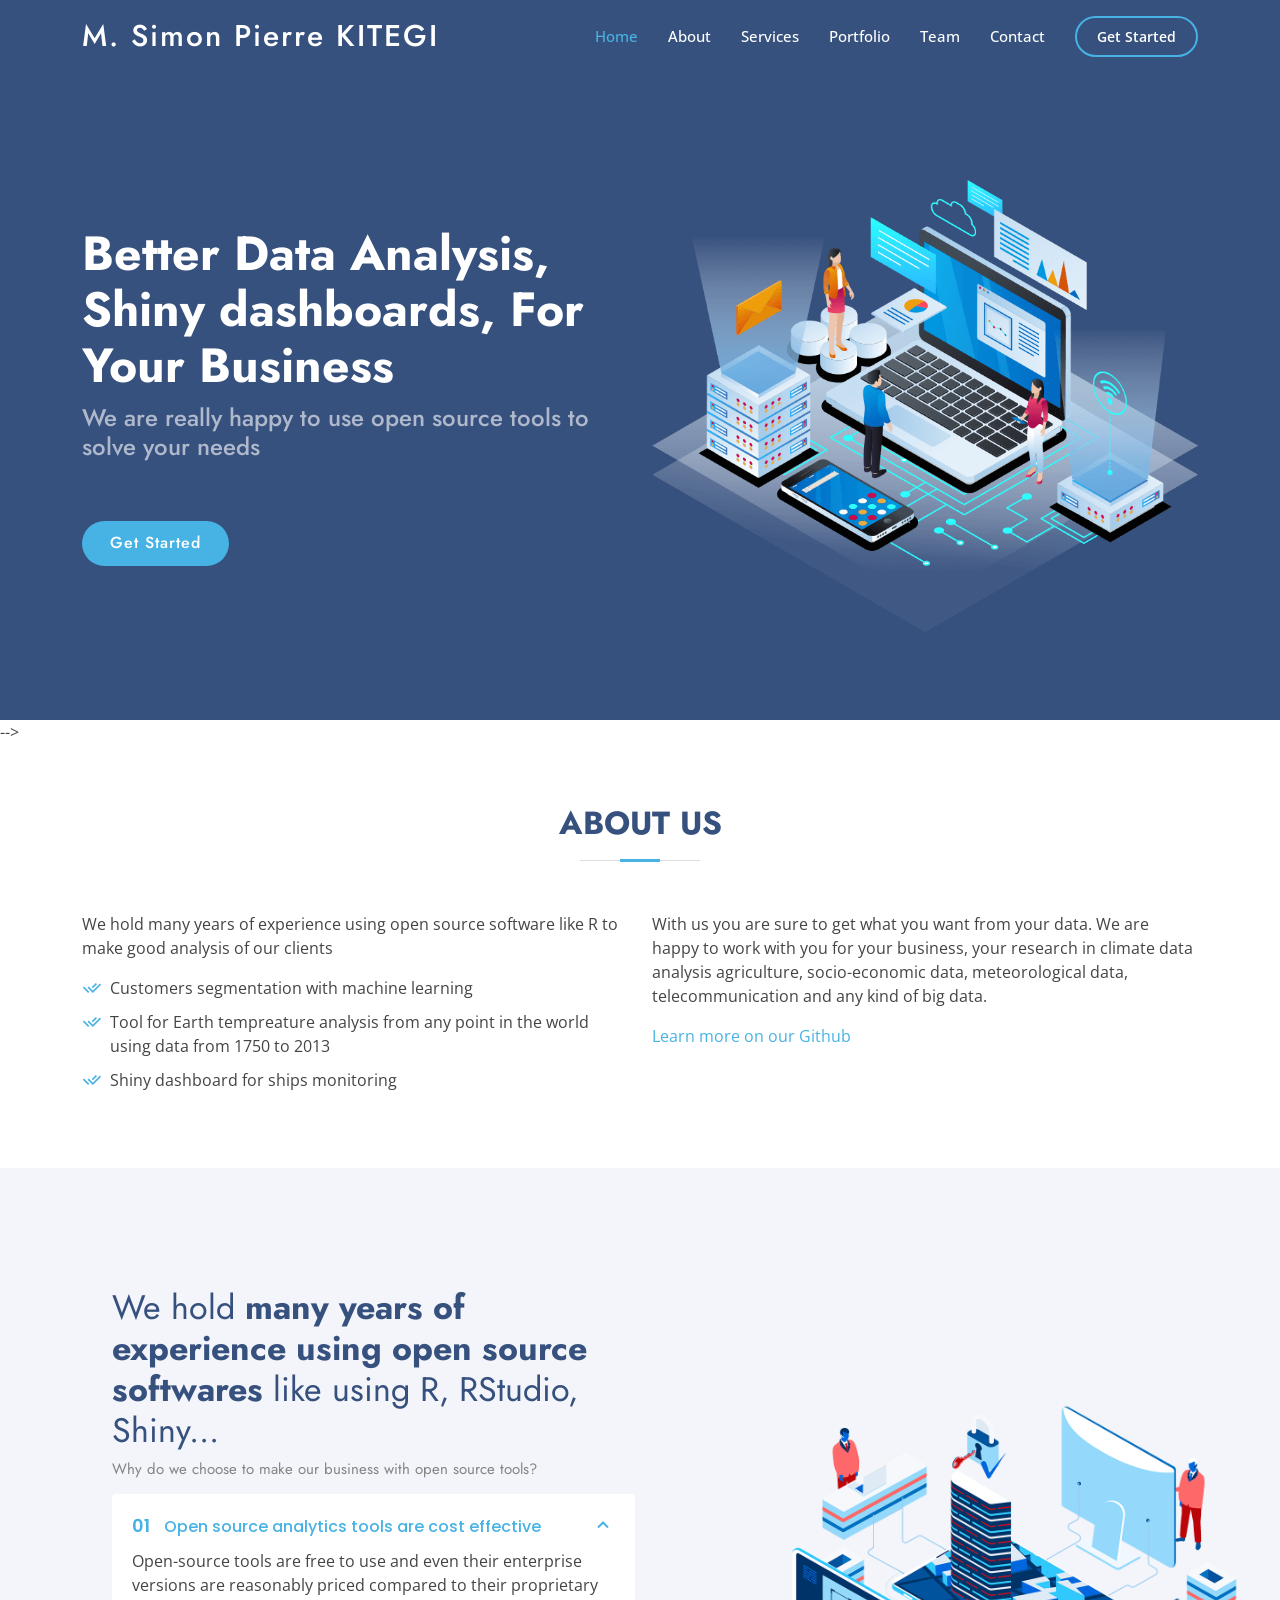
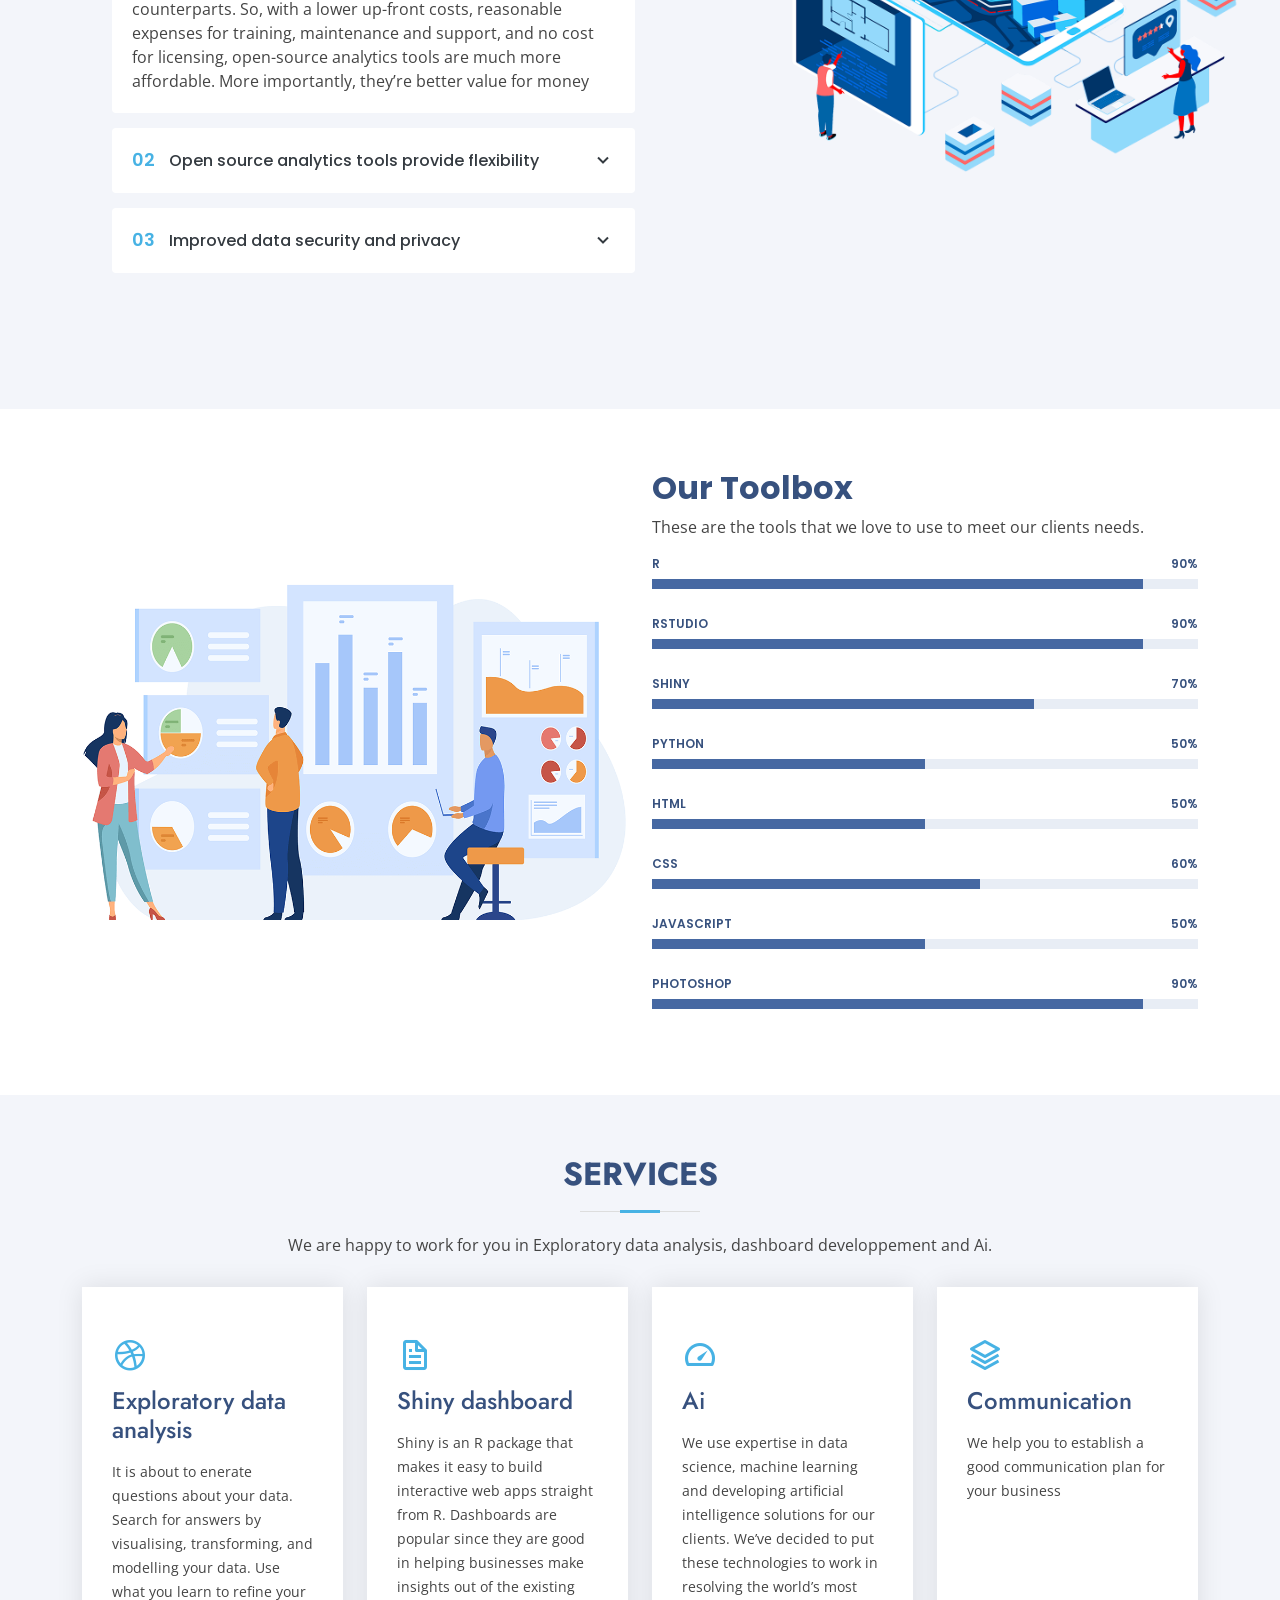
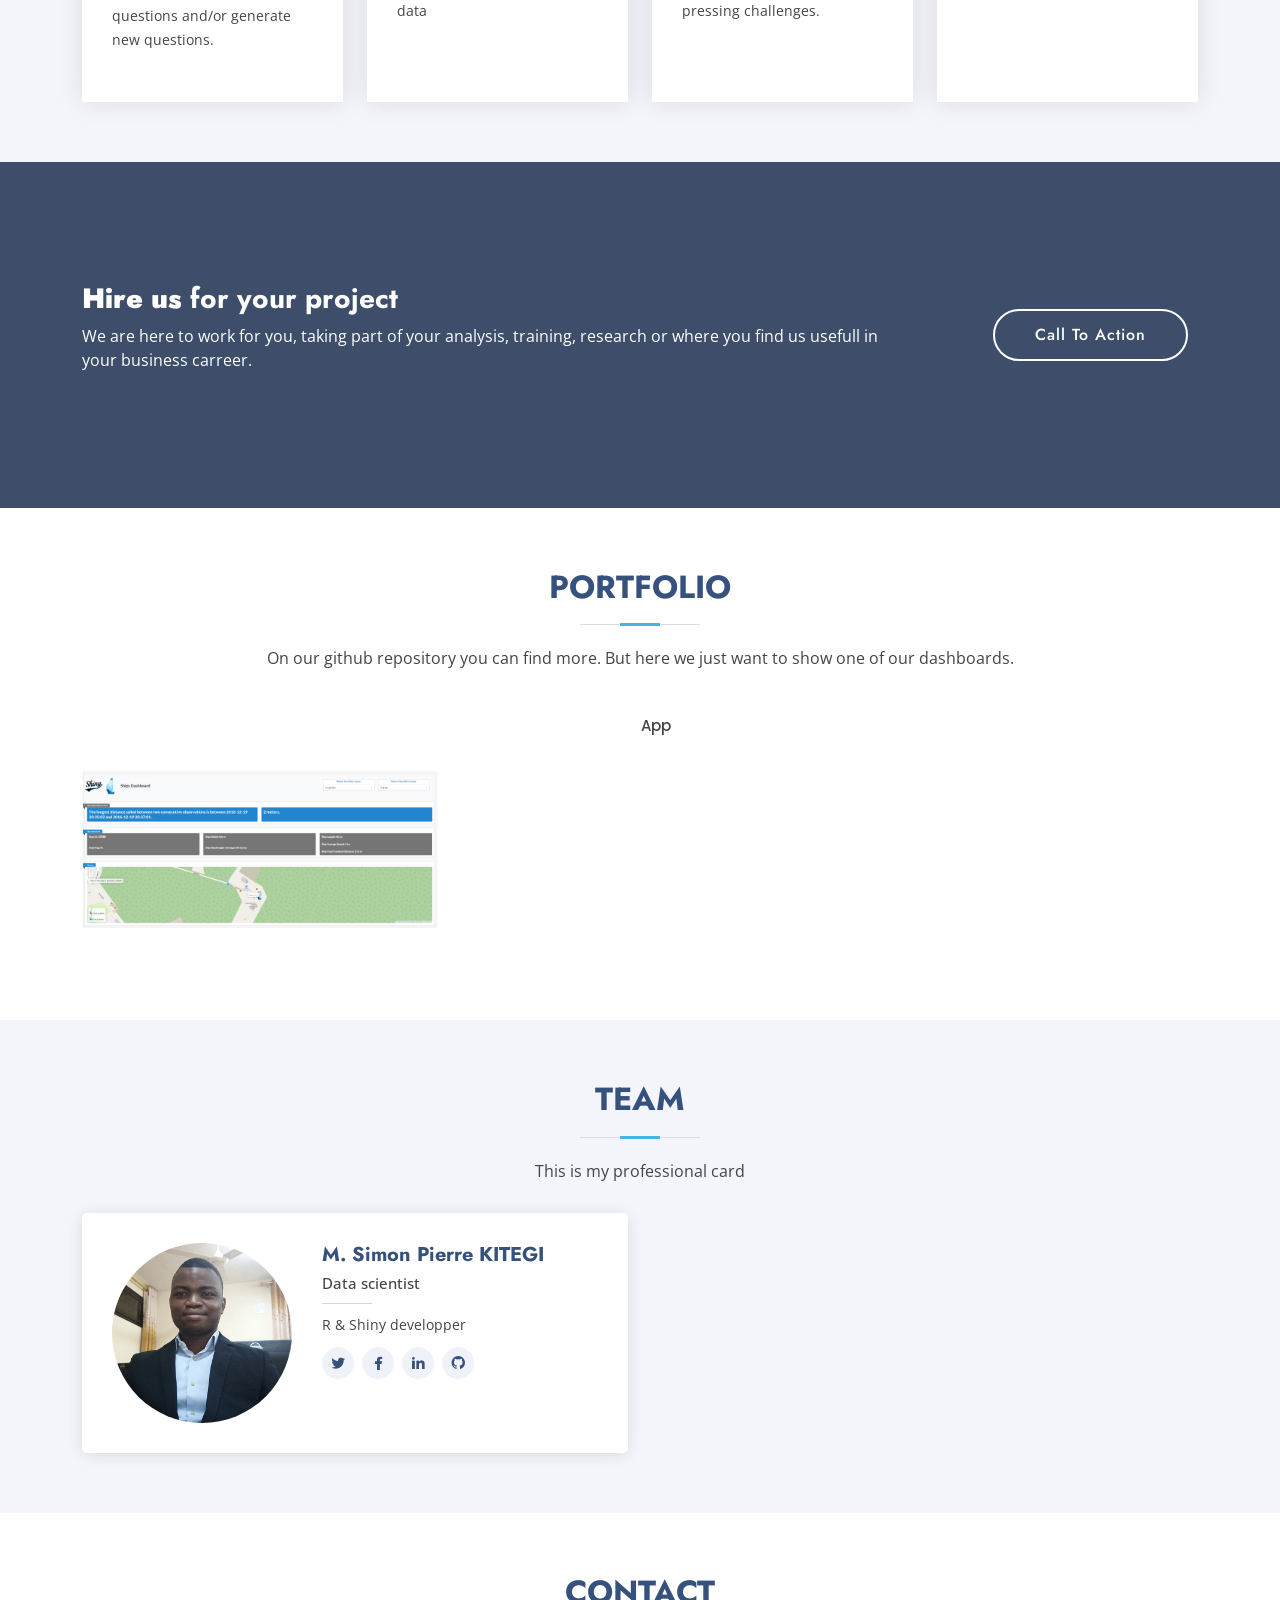
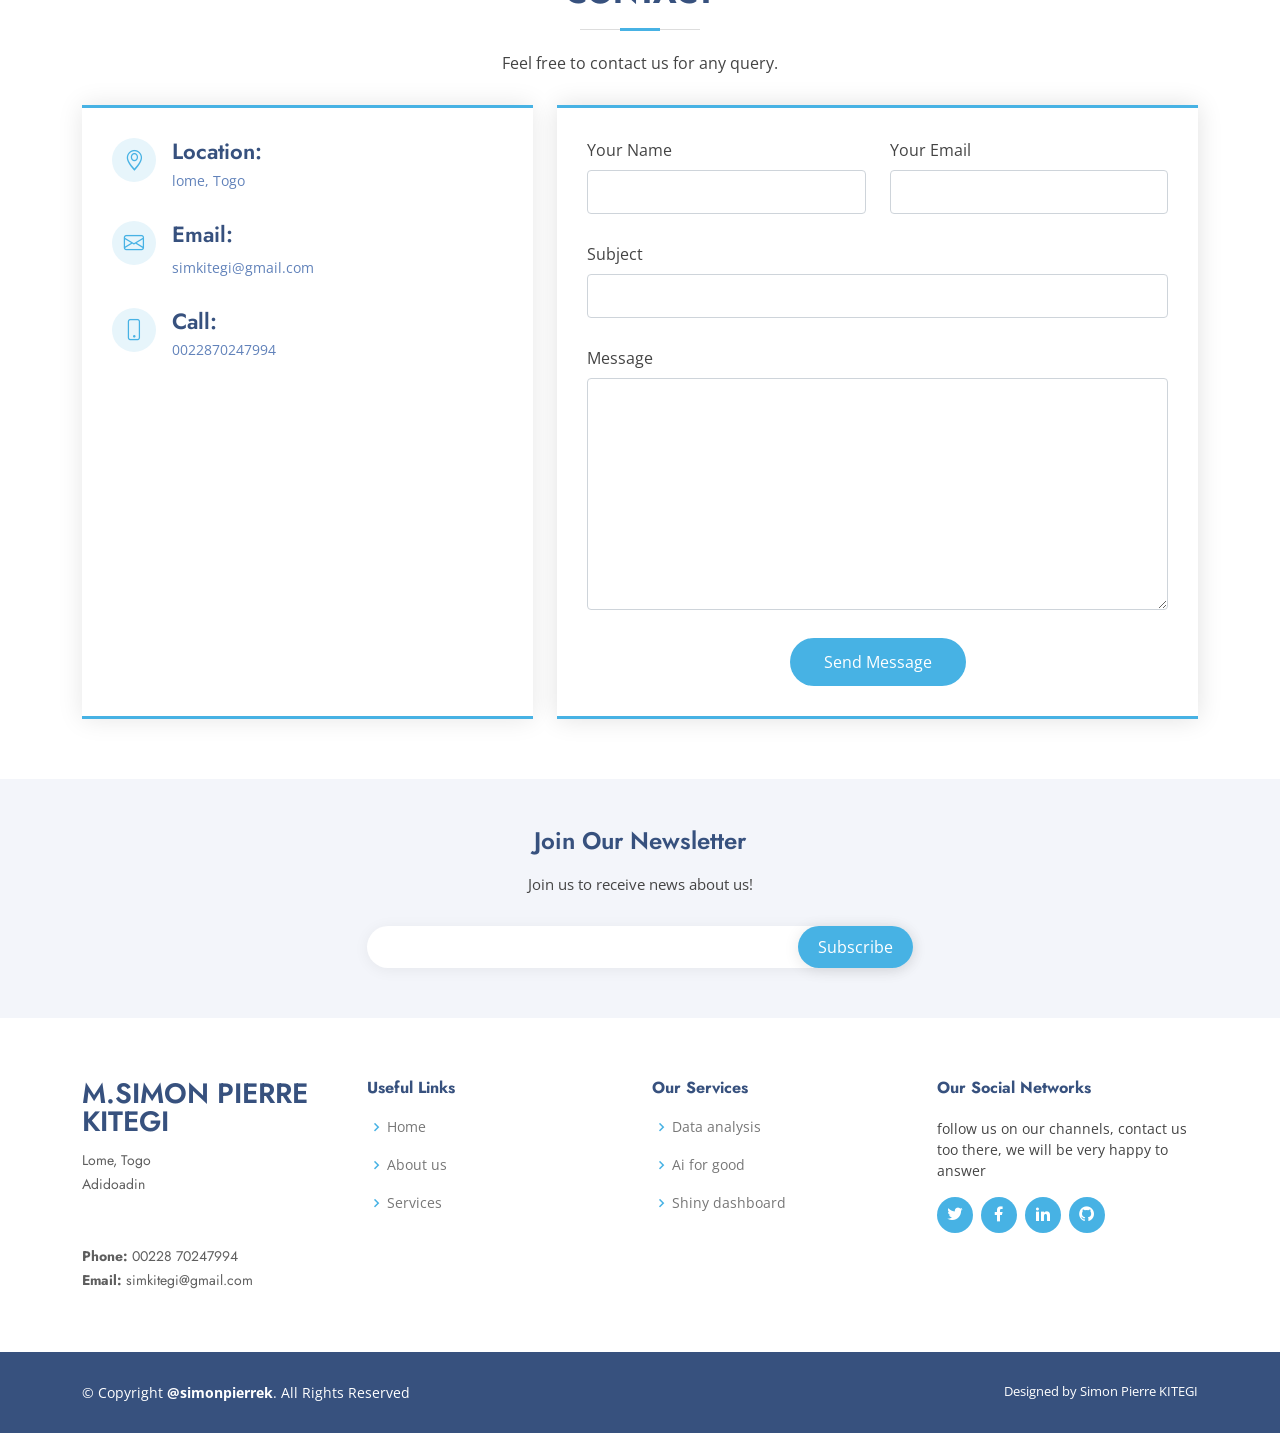
==== commit 02a7b42d: "Update index.html" ====
--- a/index.html
+++ b/index.html
@@ -161,7 +161,7 @@
               With us you are sure to get what you want from your data. We are happy to work with you for your business, your research in climate data analysis
               agriculture, socio-economic data, meteorological data, telecommunication and any kind of big data.
             </p>
-            <a href="ri-github-box-fill" class="btn-learn-more">Learn more on our Github</a>
+            <a href="https://github.com/simonpierrek" target="_blank" >Learn more on our Github</a>
           </div>
         </div>
 
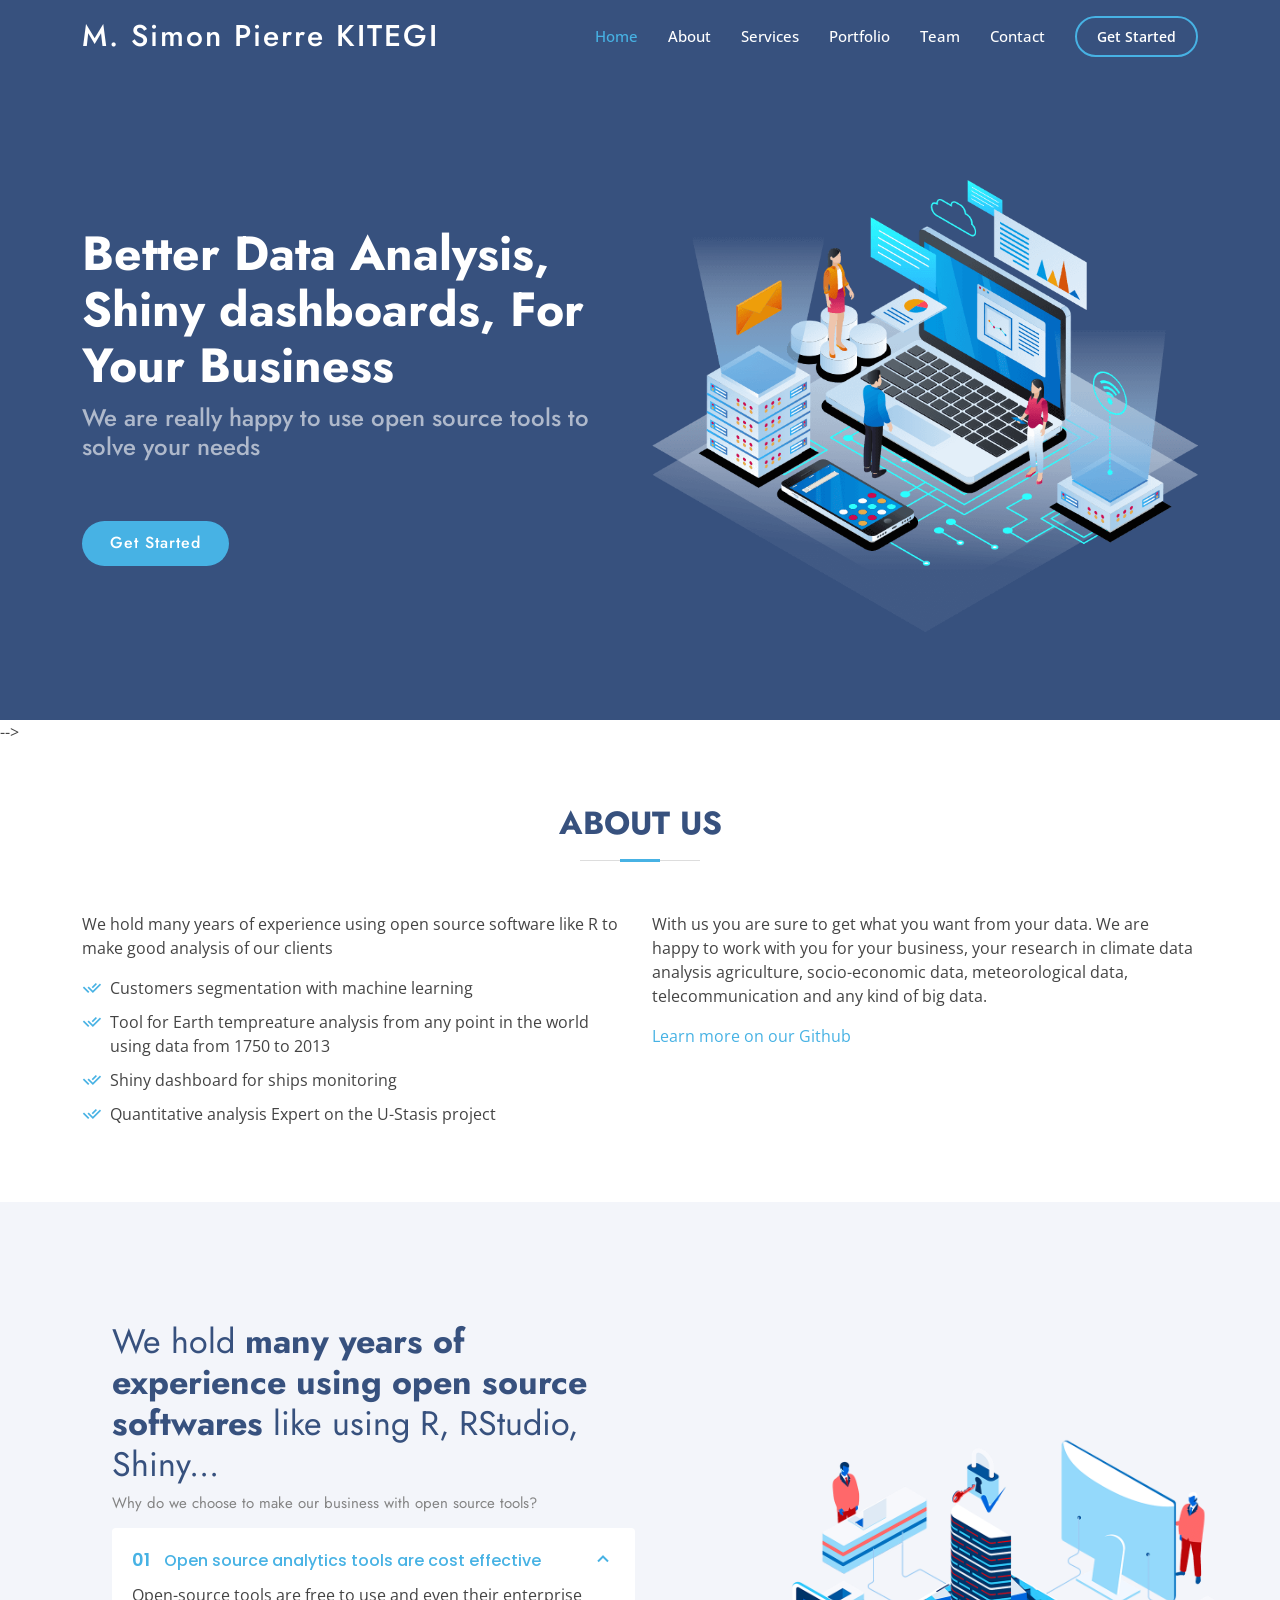
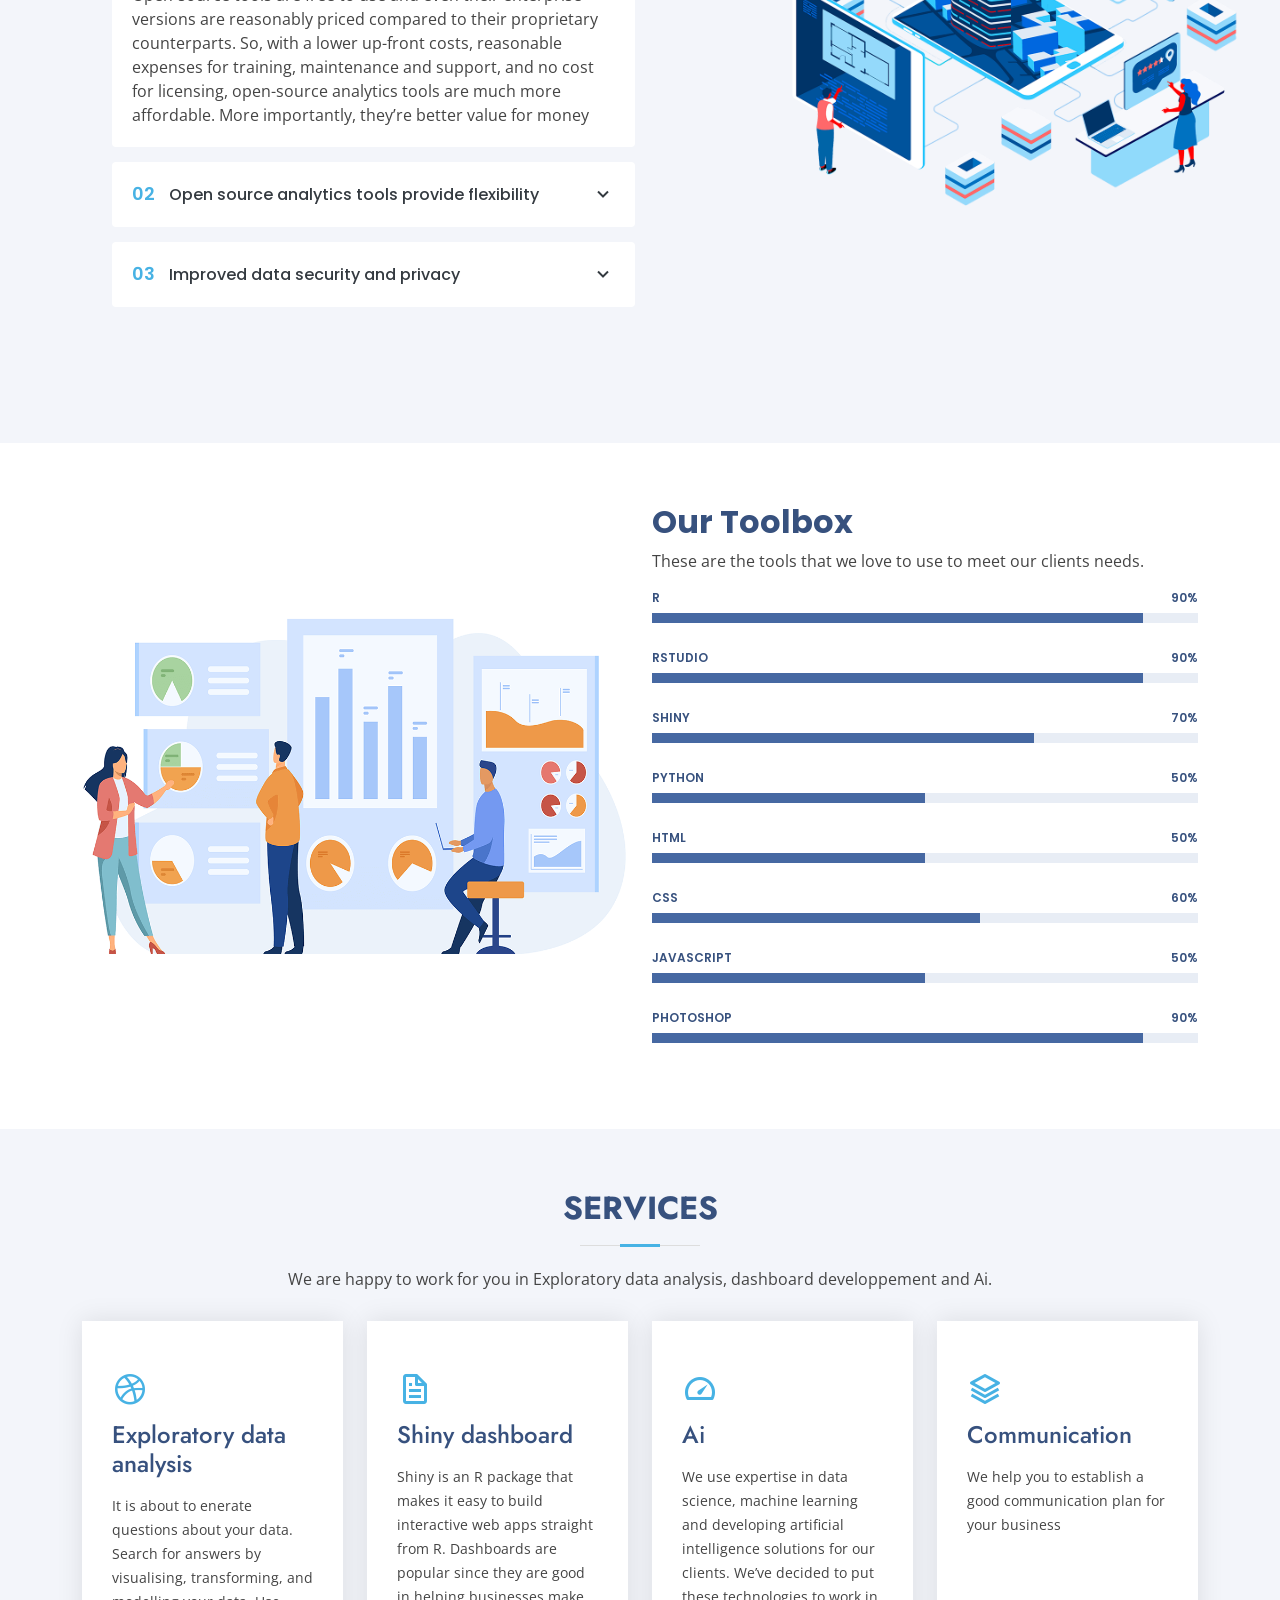
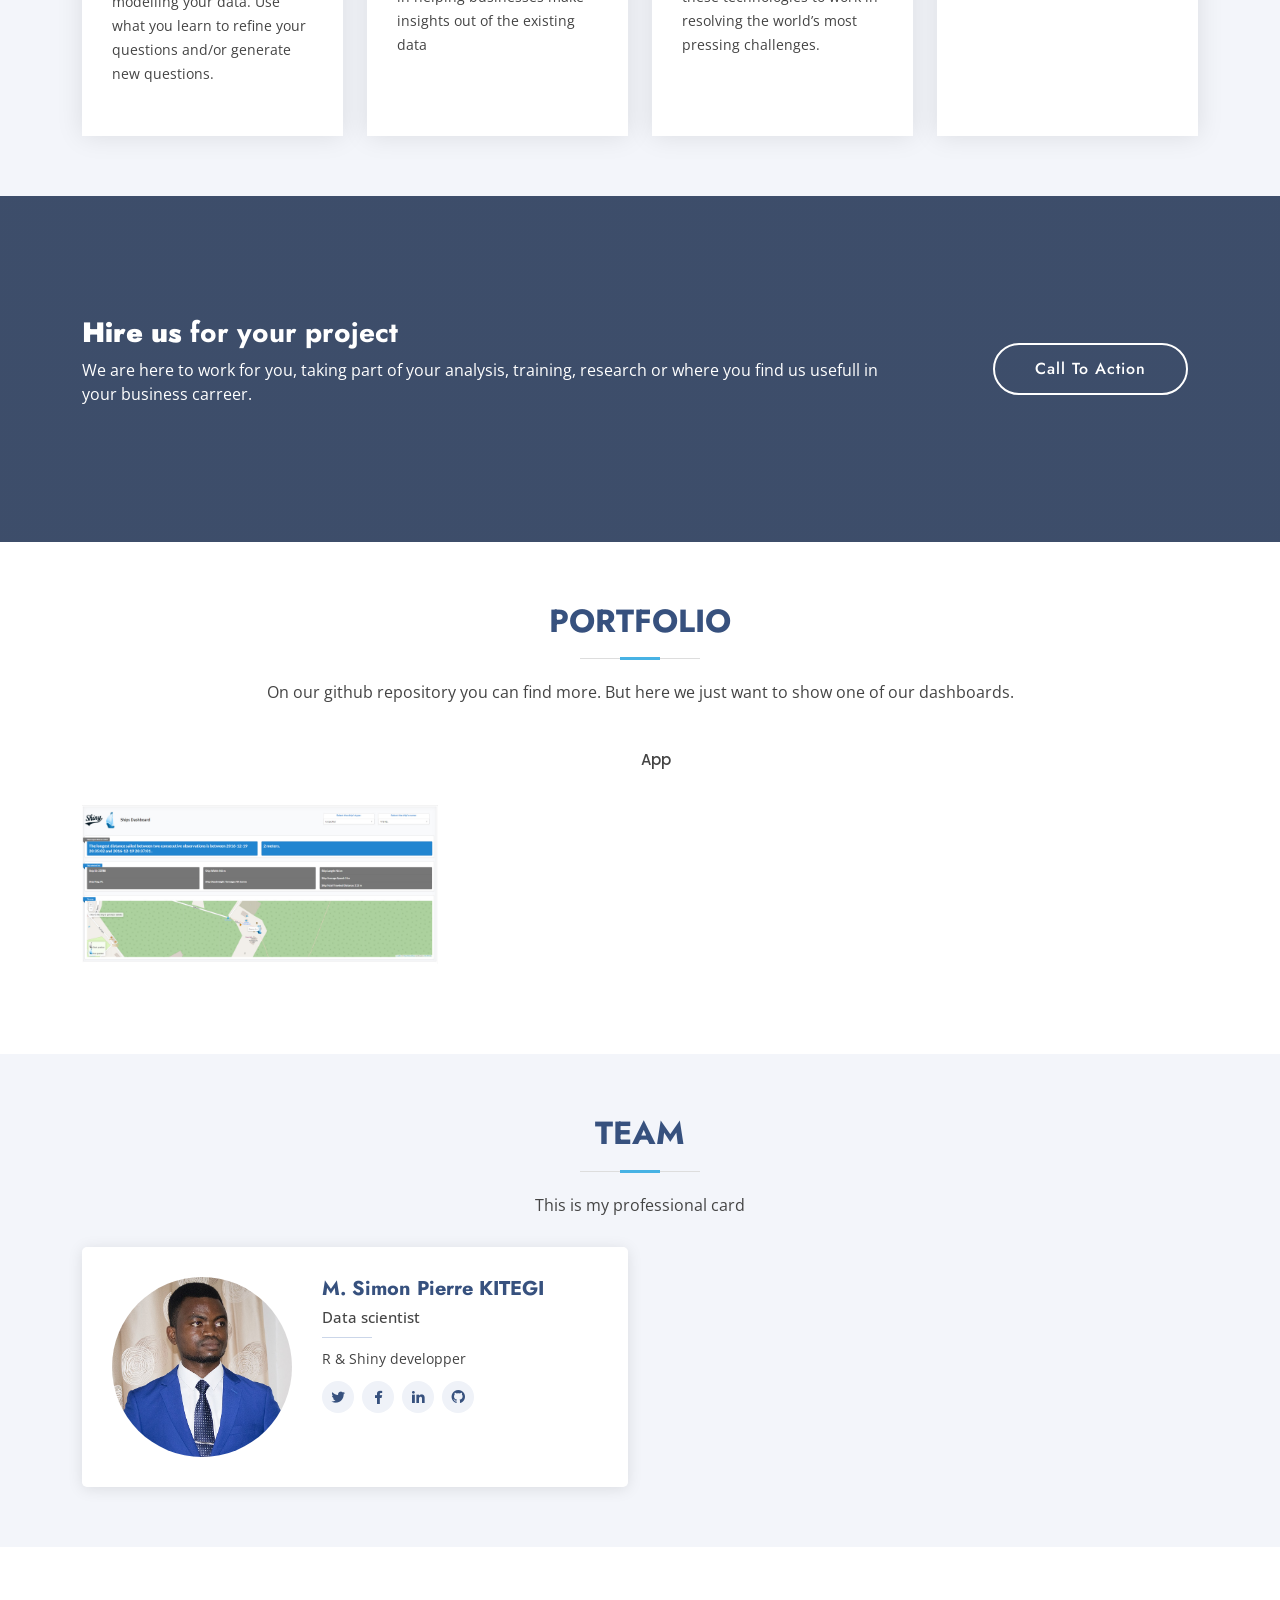
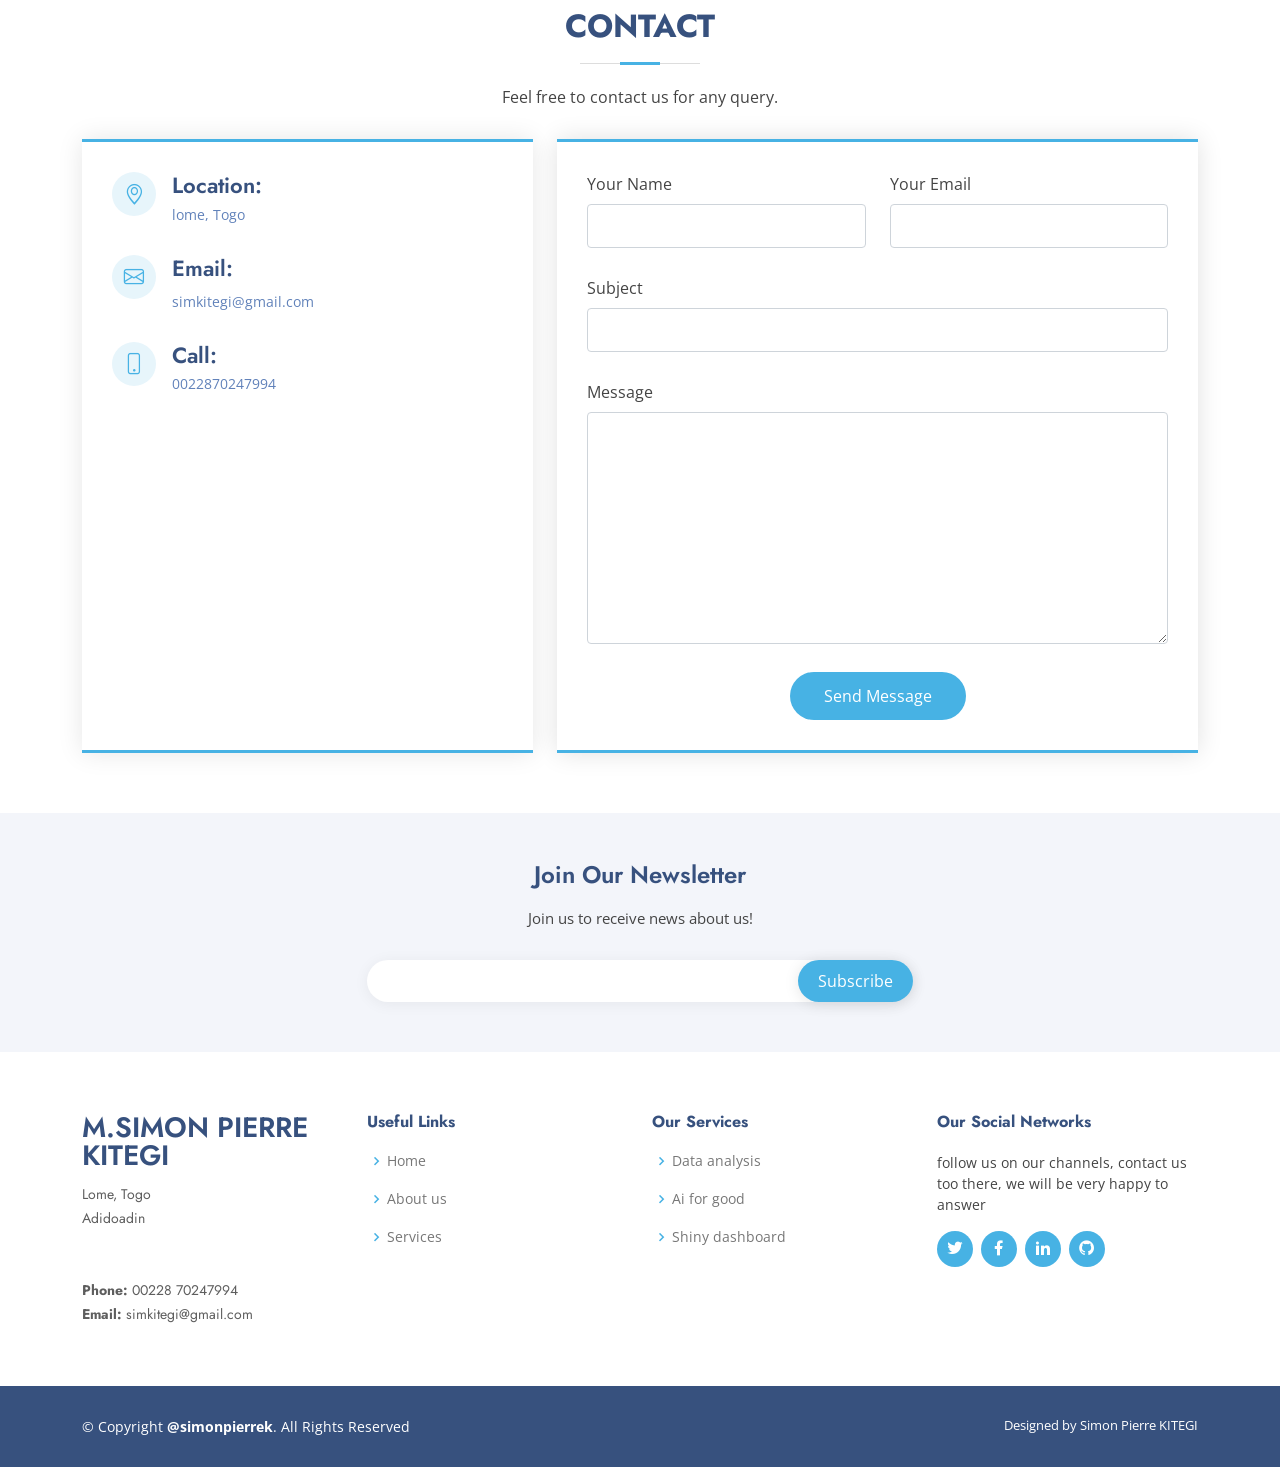
==== commit 34a6a92b: "Update index.html" ====
--- a/index.html
+++ b/index.html
@@ -154,6 +154,7 @@
               <li><i class="ri-check-double-line"></i> Customers segmentation with machine learning</li>
               <li><i class="ri-check-double-line"></i> Tool for Earth tempreature analysis from any point in the world using data from 1750 to 2013</li>
               <li><i class="ri-check-double-line"></i> Shiny dashboard for ships monitoring</li>
+              <li><i class="ri-check-double-line"></i> Quantitative analysis Expert on the U-Stasis project</li>
             </ul>
           </div>
           <div class="col-lg-6 pt-4 pt-lg-0">
@@ -477,6 +478,10 @@
               <a href="portfolio-details.html" class="details-link" title="More Details"><i class="bx bx-link"></i></a>
             </div>
           </div>
+
+
+
+
 
         </div> -->
 
